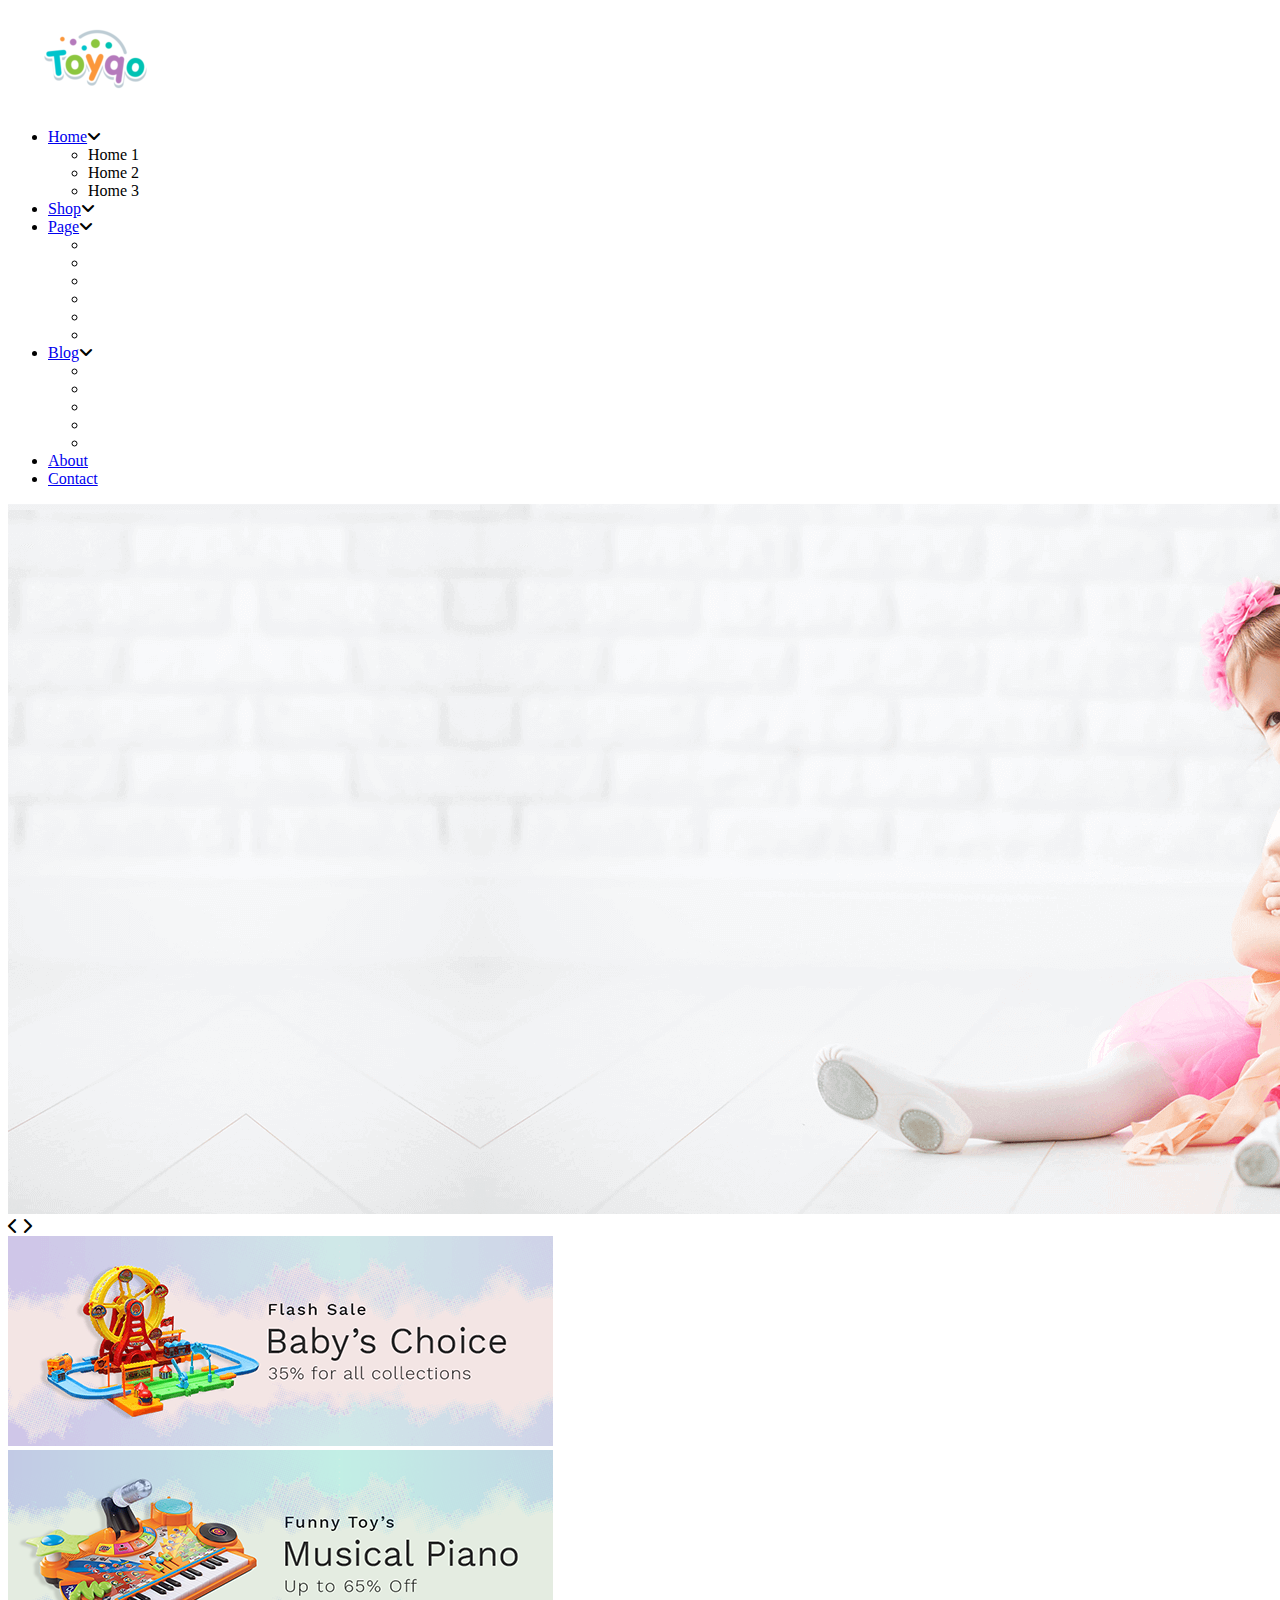
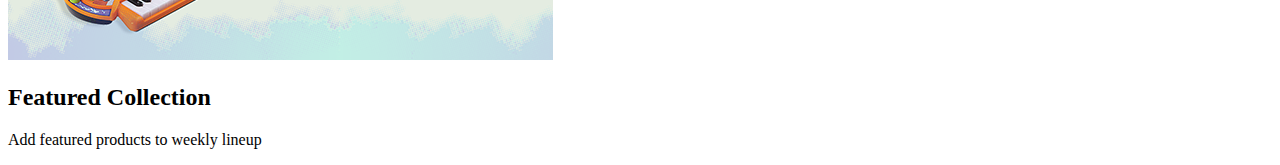
==== index.html @ ad5f55e1 "update" ====
<!DOCTYPE html>
<html lang="en">

<head>
    <meta charset="UTF-8">
    <meta http-equiv="X-UA-Compatible" content="IE=edge">
    <meta name="viewport" content="width=di, initial-scale=1.0">
    <link rel="stylesheet" href="/assets/css/reset.css">
    <link rel="stylesheet" href="/assets/css/style.css">
    <link rel="stylesheet" href="https://cdnjs.cloudflare.com/ajax/libs/font-awesome/6.1.1/css/all.min.css">

    <title>Document</title>
</head>

<body>
    <div id="header">
        <div class="header-inner">
            <div class="logo">
                <a href="index.html">
                    <img src="/img/logo.png" alt=""></a>
            </div>
            <div class="main-menu">
                <ul>
                    <li><a href="#">Home</a><i class="fa-solid fa-angle-down"></i>
                        <ul>
                            <li><a href=""></a>Home 1</li>
                            <li><a href=""></a>Home 2</li>
                            <li><a href=""></a>Home 3</li>
                        </ul>
                    </li>
                    <li><a href="#">Shop</a><i class="fa-solid fa-angle-down"></i></li>
                    <li><a href="#">Page</a><i class="fa-solid fa-angle-down"></i>
                        <ul>
                            <li><a href=""></a></li>
                            <li><a href=""></a></li>
                            <li><a href=""></a></li>
                            <li><a href=""></a></li>
                            <li><a href=""></a></li>
                            <li><a href=""></a></li>
                        </ul>
                    </li>
                    <li><a href="#">Blog</a><i class="fa-solid fa-angle-down"></i>
                        <ul>
                            <li><a href=""></a></li>
                            <li><a href=""></a></li>
                            <li><a href=""></a></li>
                            <li><a href=""></a></li>
                            <li><a href=""></a></li>
                        </ul>
                    </li>
                    <li><a href="#">About</a></li>
                    <li><a href="#">Contact</a></li>
                </ul>
            </div>
        </div>
    </div>
    <!-- End: Header -->

    <!-- Start: Slider -->
    <div id="slider">
        <div class="slide-item">
            <img src="/img/slider1-1.png" alt="">
        </div>
        <span>
            <i class="fa-solid fa-chevron-left"></i>
        </span>

        <span>
            <i class="fa-solid fa-chevron-right"></i>
        </span>

    </div>
    <!-- End: Slider -->

    <!-- Start: Banner -->
    <div class="banner">
        <a href="#">
            <img src="/img/1.png" alt="">
        </a>
    </div>

    <div class="banner">
        <a href="#">
            <img src="/img/2.png" alt="">
        </a>
    </div>
    <!-- End: Banner -->

    <!-- Section Title Start -->
    <div id="">
        <h2>Featured Collection</h2>
        <p>Add featured products to weekly lineup</p>
    </div>
</body>

</html>
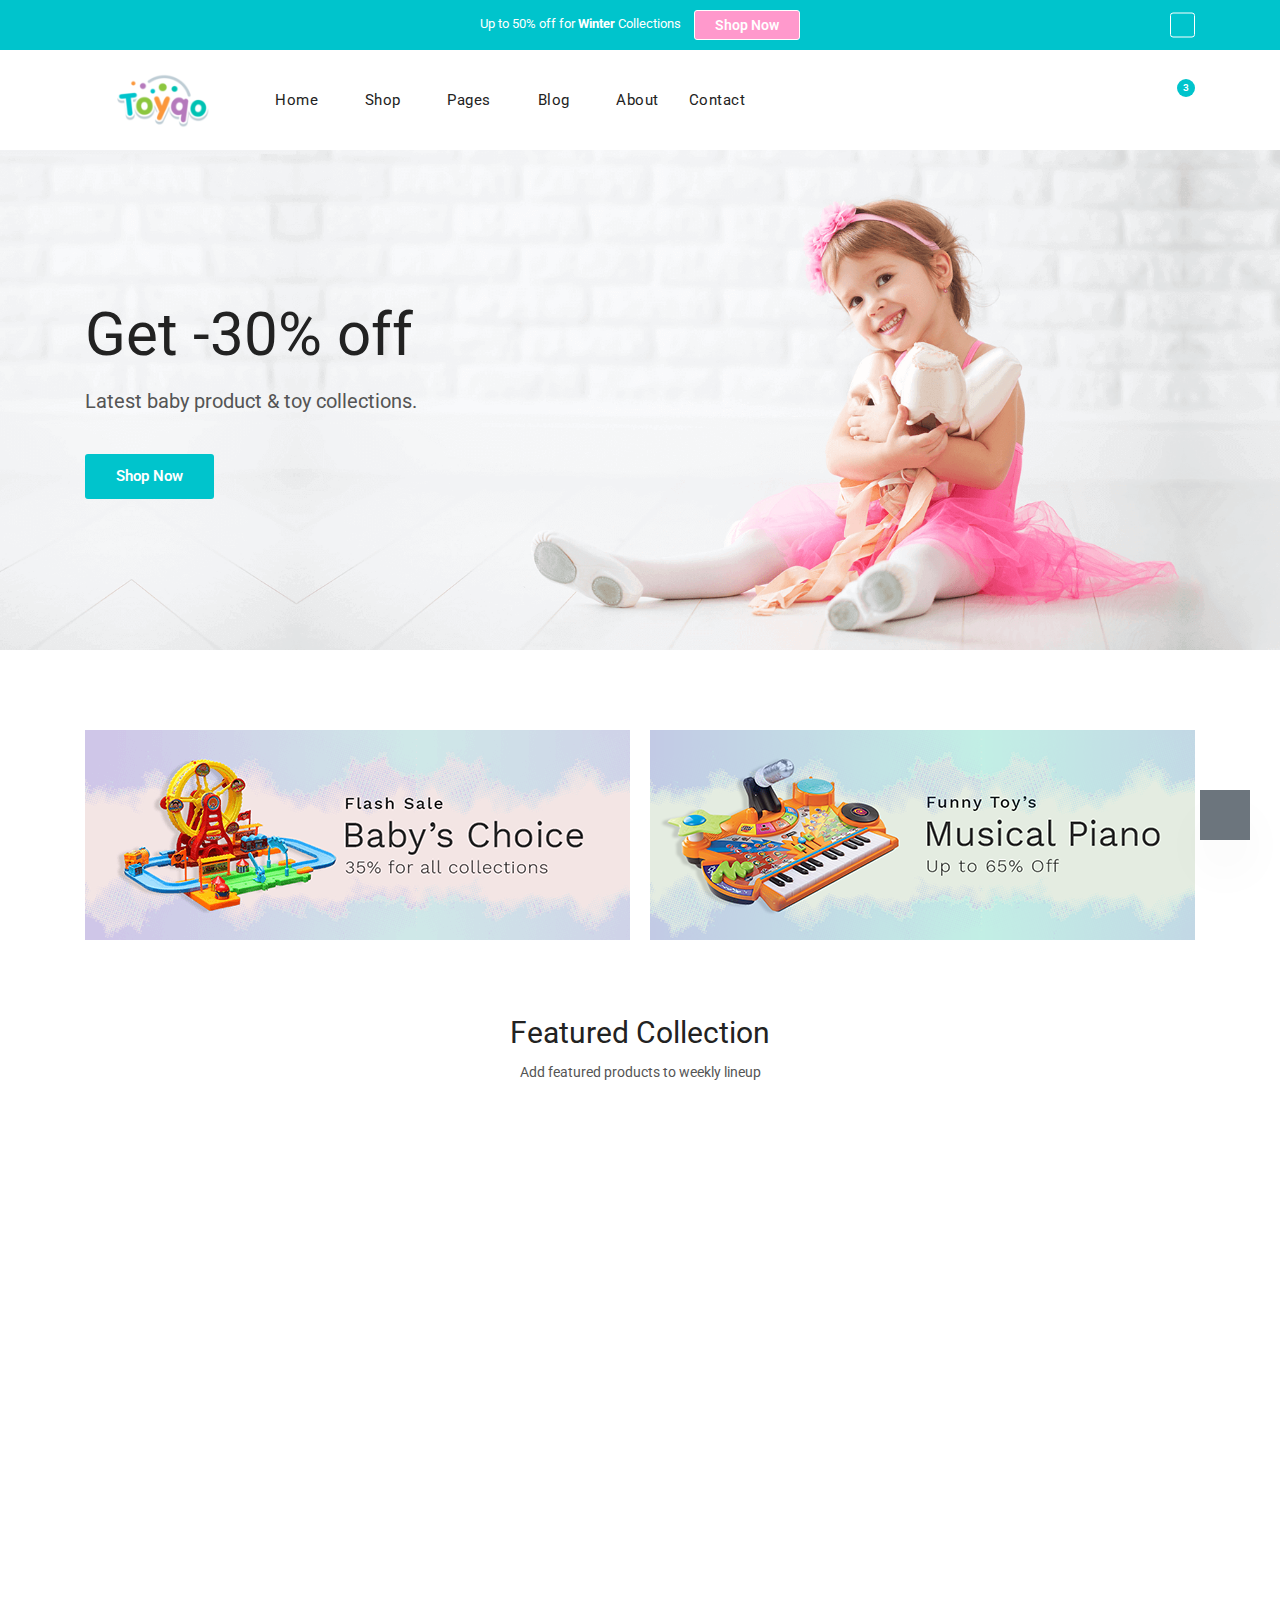
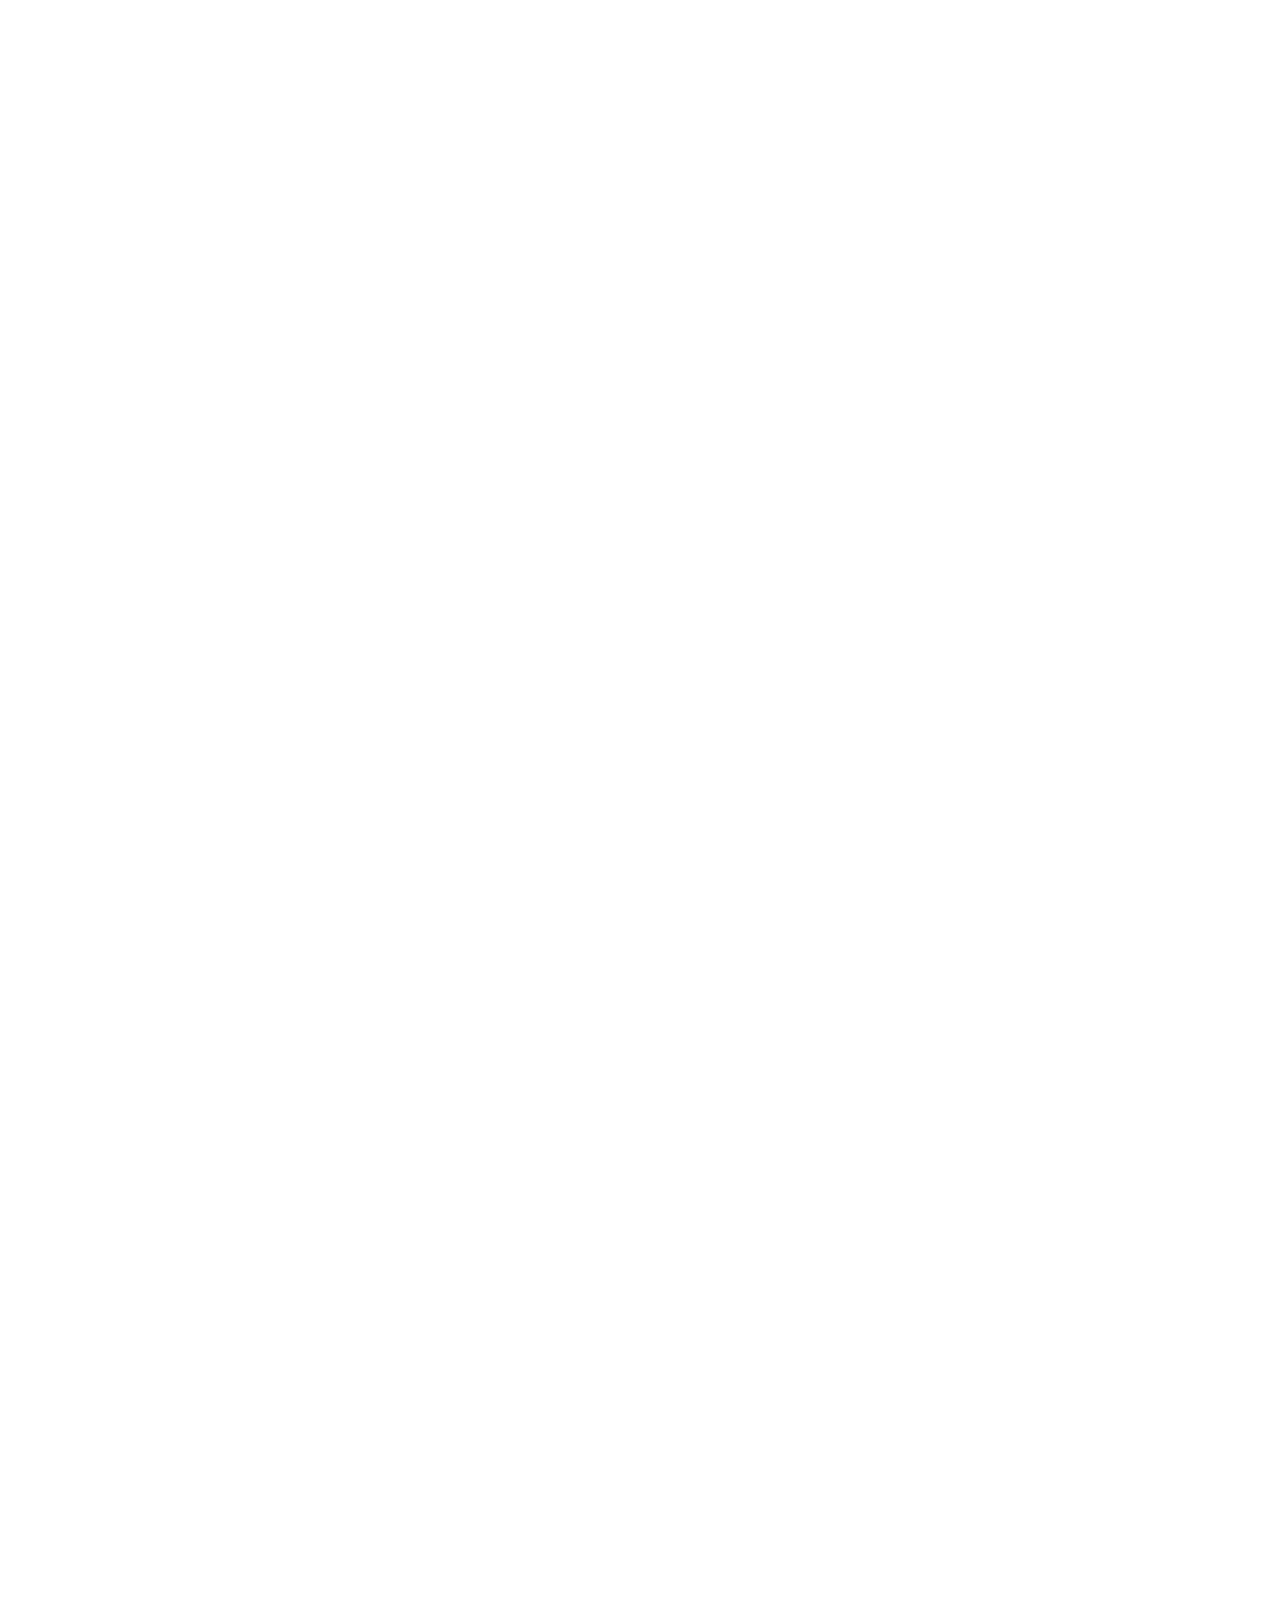
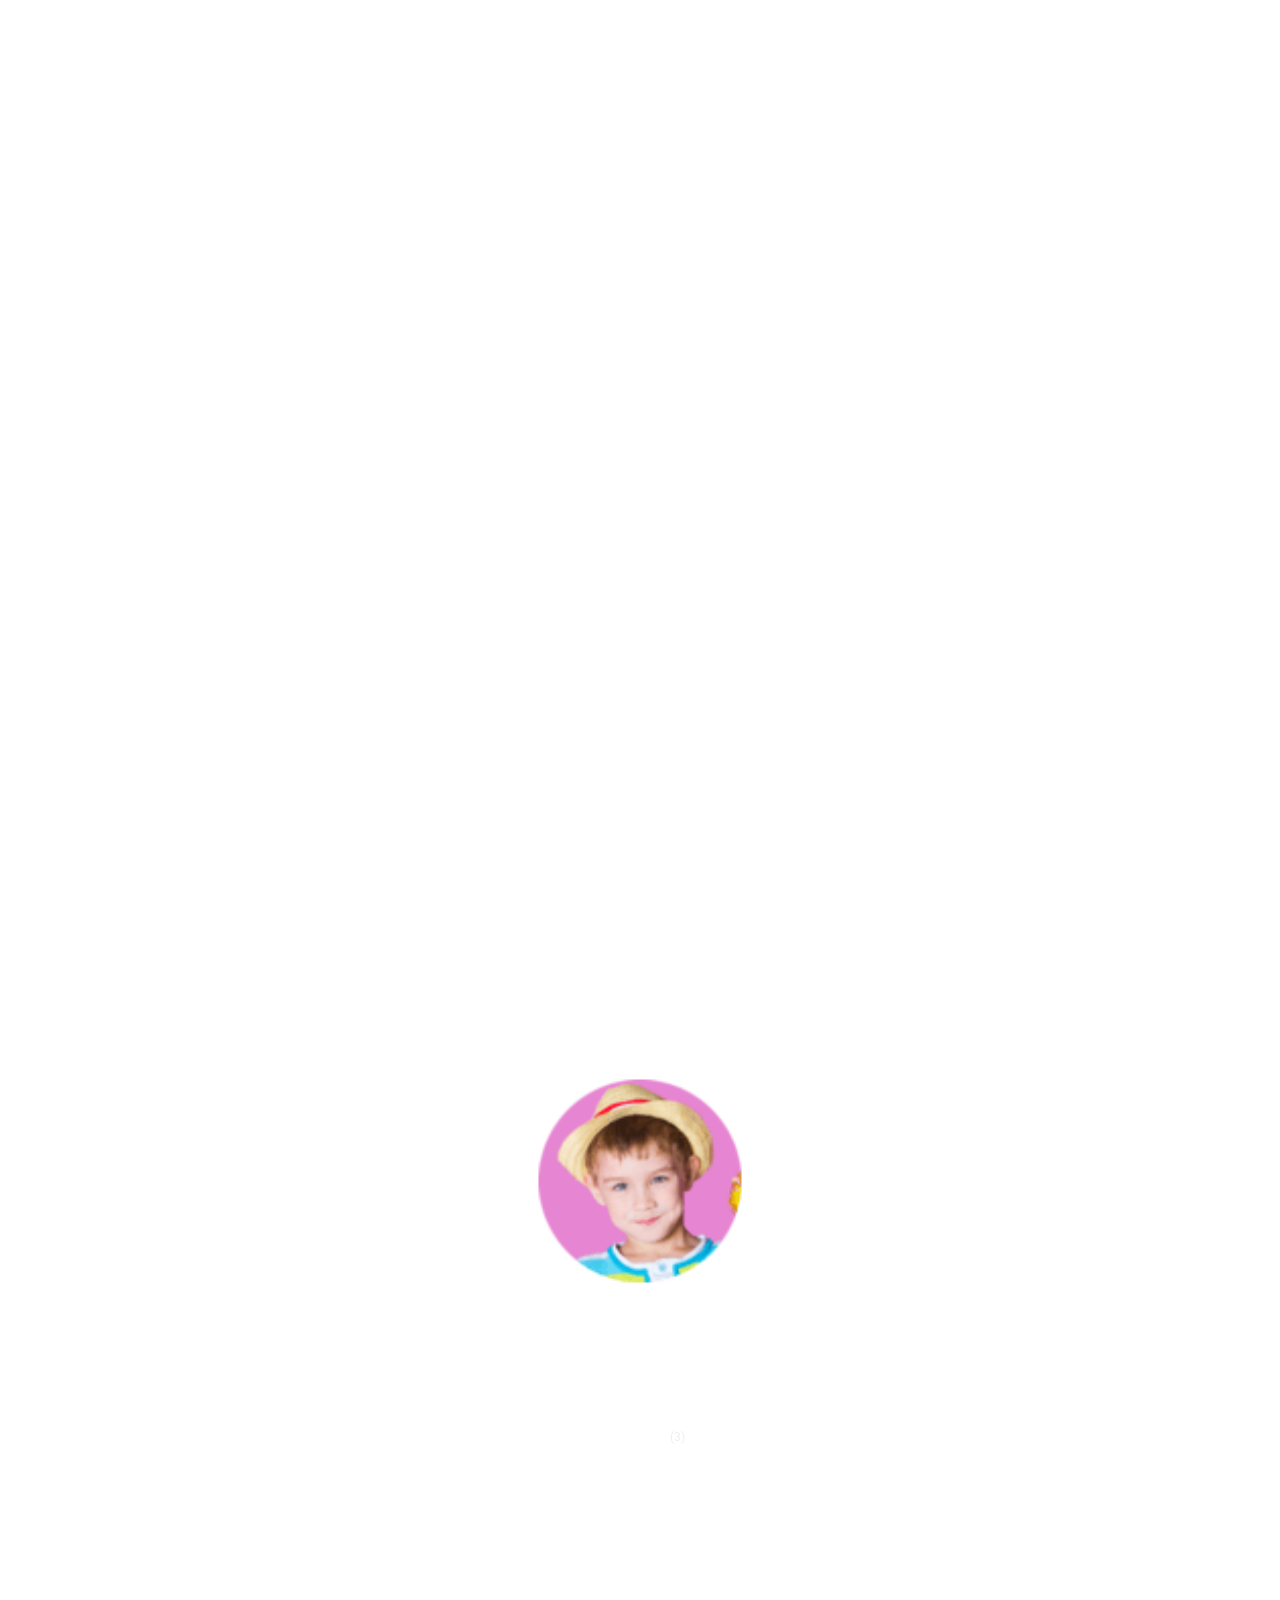
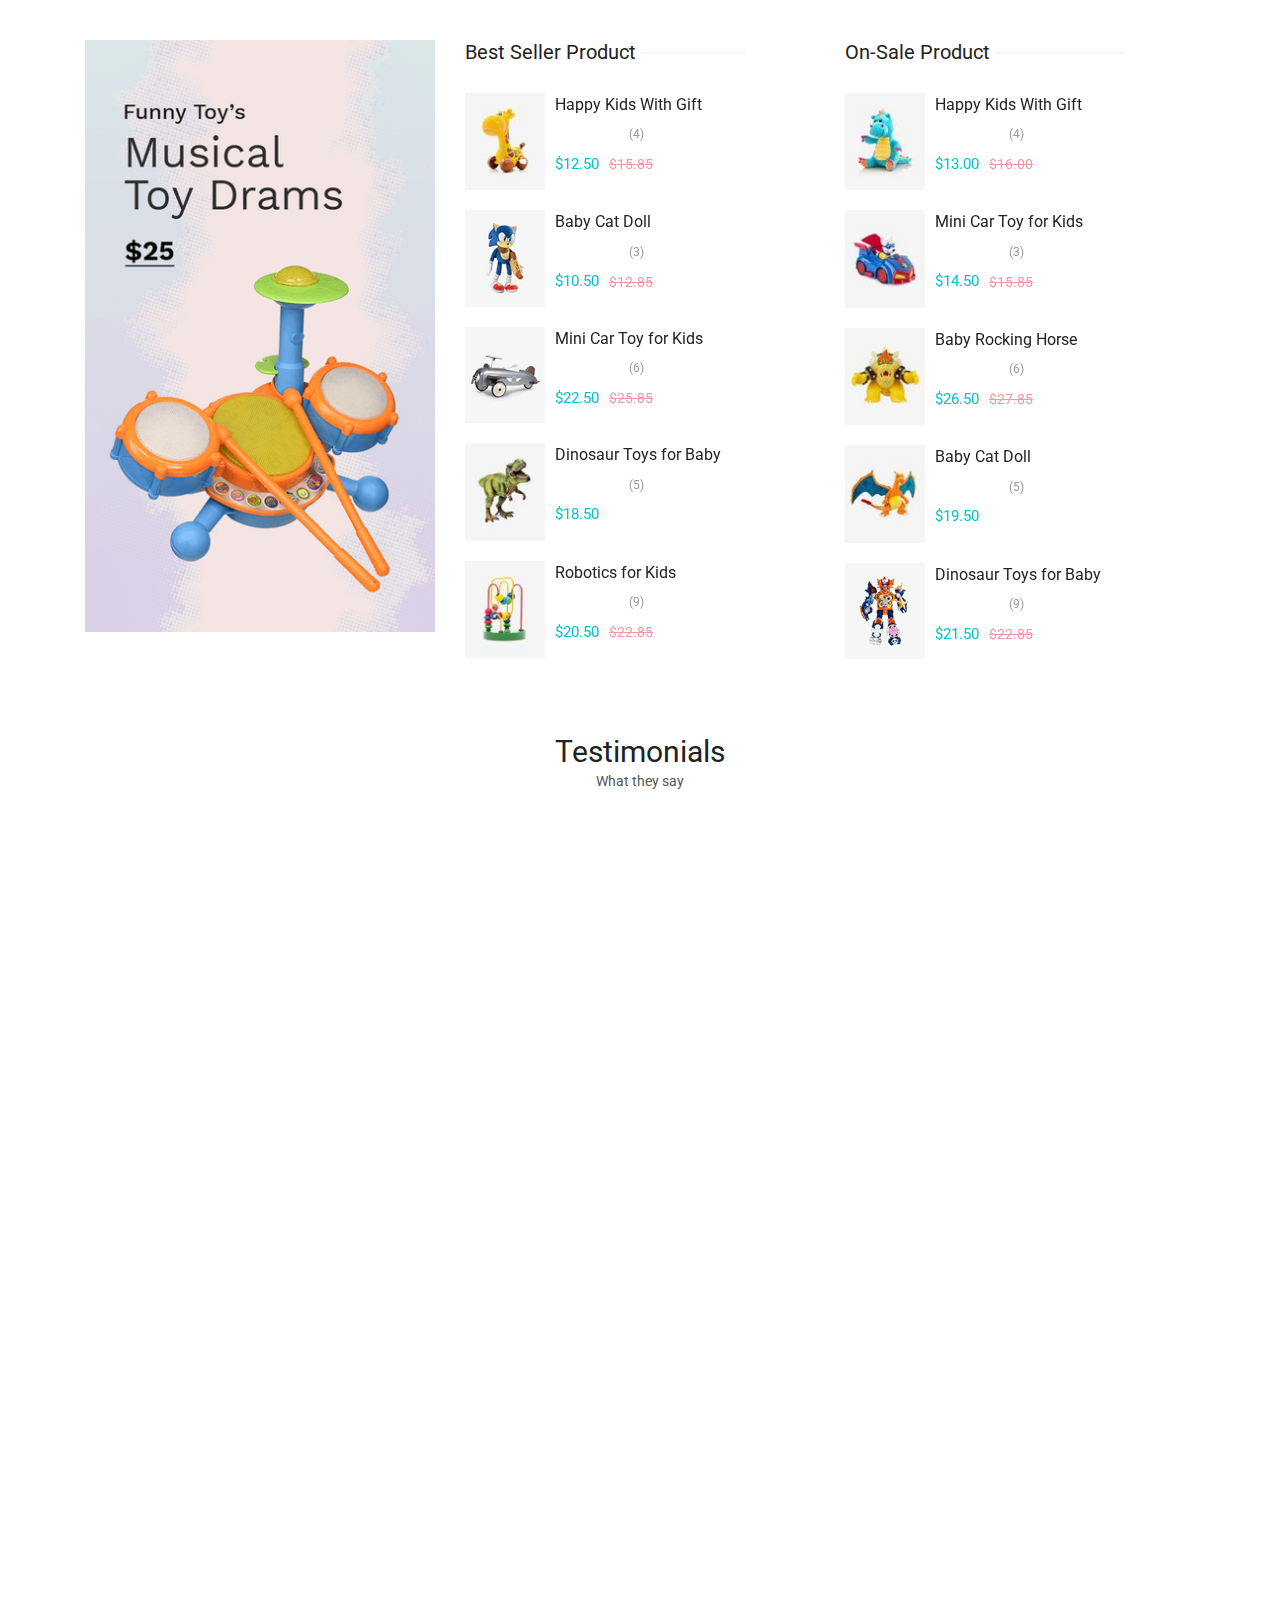
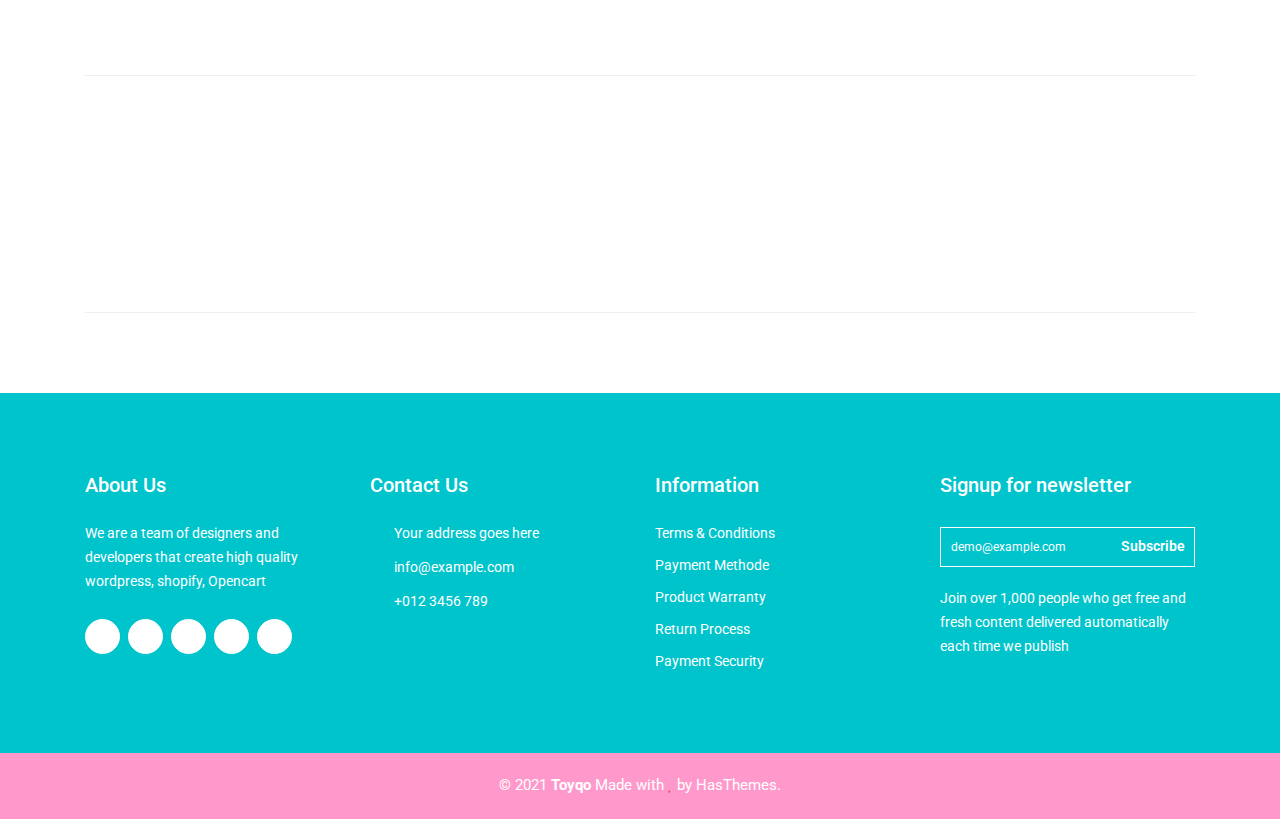
==== commit 8d2ed9ec: "SƠN làm grid-shop, contact và giao diện quản trị" ====
--- a/index.html
+++ b/index.html
@@ -2,95 +2,2160 @@
 <html lang="en">
 
 <head>
-    <meta charset="UTF-8">
-    <meta http-equiv="X-UA-Compatible" content="IE=edge">
-    <meta name="viewport" content="width=di, initial-scale=1.0">
-    <link rel="stylesheet" href="/assets/css/reset.css">
-    <link rel="stylesheet" href="/assets/css/style.css">
-    <link rel="stylesheet" href="https://cdnjs.cloudflare.com/ajax/libs/font-awesome/6.1.1/css/all.min.css">
-
-    <title>Document</title>
+    <meta charset="UTF-8" />
+    <meta name="viewport" content="width=device-width, initial-scale=1.0" />
+    <title>Toyqo - Kids Store Bootstrap 5 Template</title>
+
+    <!-- Favicons -->
+    <link rel="shortcut icon" href="assets/images/favicon.ico">
+
+    <!-- Vendor CSS (Icon Font) -->
+
+    <link rel="stylesheet" href="assets/css/vendor/fontawesome.min.css" />
+    <link rel="stylesheet" href="assets/css/vendor/pe-icon-7-stroke.min.css" />
+
+
+    <!-- Plugins CSS (All Plugins Files) -->
+
+
+    <link rel="stylesheet" href="assets/css/plugins/swiper-bundle.min.css" />
+    <link rel="stylesheet" href="assets/css/plugins/animate.min.css" />
+    <link rel="stylesheet" href="assets/css/plugins/lightgallery.min.css" />
+    <link rel="stylesheet" href="assets/css/plugins/aos.min.css" />
+    <link rel="stylesheet" href="assets/css/plugins/nice-select.min.css" />
+
+
+    <!-- Main Style CSS -->
+    <link rel="stylesheet" href="assets/css/style.css" />
+
+
+    <!-- Use the minified version files listed below for better performance and remove the files listed above -->
+
+    <!--
+<link rel="stylesheet" href="assets/css/vendor/vendor.min.css">
+<link rel="stylesheet" href="assets/css/plugins/plugins.min.css">
+<link rel="stylesheet" href="assets/css/style.min.css"> 
+-->
 </head>
 
 <body>
-    <div id="header">
-        <div class="header-inner">
-            <div class="logo">
-                <a href="index.html">
-                    <img src="/img/logo.png" alt=""></a>
+
+    <!-- Header Section Start -->
+    <div class="header section">
+
+        <!-- Header Top Start -->
+        <div class="header-top bg-primary">
+            <div class="container">
+                <div class="row align-items-center">
+
+                    <!-- Header Top Message Start -->
+                    <div class="col-12">
+                        <div class="header-top-msg-wrapper text-center">
+                            <p class="header-top-message text-center">Up to 50% off for <strong>Winter</strong> Collections <a href="shop.html" class="btn btn-hover-dark btn-secondary">Shop Now</a></p>
+                            <div class="header-top-close-btn">
+                                <button class="top-close-btn"><i class="pe-7s-close"></i></button>
+                            </div>
+                        </div>
+                    </div>
+                    <!-- Header Top Message End -->
+                </div>
             </div>
-            <div class="main-menu">
-                <ul>
-                    <li><a href="#">Home</a><i class="fa-solid fa-angle-down"></i>
-                        <ul>
-                            <li><a href=""></a>Home 1</li>
-                            <li><a href=""></a>Home 2</li>
-                            <li><a href=""></a>Home 3</li>
-                        </ul>
-                    </li>
-                    <li><a href="#">Shop</a><i class="fa-solid fa-angle-down"></i></li>
-                    <li><a href="#">Page</a><i class="fa-solid fa-angle-down"></i>
-                        <ul>
-                            <li><a href=""></a></li>
-                            <li><a href=""></a></li>
-                            <li><a href=""></a></li>
-                            <li><a href=""></a></li>
-                            <li><a href=""></a></li>
-                            <li><a href=""></a></li>
-                        </ul>
-                    </li>
-                    <li><a href="#">Blog</a><i class="fa-solid fa-angle-down"></i>
-                        <ul>
-                            <li><a href=""></a></li>
-                            <li><a href=""></a></li>
-                            <li><a href=""></a></li>
-                            <li><a href=""></a></li>
-                            <li><a href=""></a></li>
-                        </ul>
-                    </li>
-                    <li><a href="#">About</a></li>
-                    <li><a href="#">Contact</a></li>
-                </ul>
+        </div>
+        <!-- Header Top End -->
+
+        <!-- Header Bottom Start -->
+        <div class="header-bottom">
+            <div class="header-sticky">
+                <div class="container">
+                    <div class="row align-items-center position-relative">
+
+                        <!-- Header Logo Start -->
+                        <div class="col-md-6 col-lg-3 col-xl-2 col-6">
+                            <div class="header-logo">
+                                <a href="index.html"><img src="assets/images/logo/logo.png" alt="Site Logo" /></a>
+                            </div>
+                        </div>
+                        <!-- Header Logo End -->
+
+                        <!-- Header Menu Start -->
+                        <div class="col-lg-6 d-none d-lg-block">
+
+                            <div class="main-menu">
+                                <ul>
+                                    <li class="has-children">
+                                        <a href="#">Home <i class="fa fa-angle-down"></i></a>
+                                        <ul class="sub-menu">
+                                            <li><a href="index.html">Home 1</a></li>
+                                            <li><a href="index-2.html">Home 2</a></li>
+                                            <li><a href="index-3.html">Home 3</a></li>
+                                        </ul>
+                                    </li>
+                                    <li class="has-children position-static">
+                                        <a href="#">Shop <i class="fa fa-angle-down"></i></a>
+                                        <ul class="mega-menu row">
+                                            <li class="col-3">
+                                                <h4 class="mega-menu-title">Shop Layout</h4>
+                                                <ul class="mb-n2">
+                                                    <li><a href="shop.html">Shop Grid</a></li>
+                                                    <li><a href="shop-left-sidebar.html">Left Sidebar</a></li>
+                                                    <li><a href="shop-right-sidebar.html">Right Sidebar</a></li>
+                                                    <li><a href="shop-list-fullwidth.html">List Fullwidth</a></li>
+                                                    <li><a href="shop-list-left-sidebar.html">List Left Sidebar</a></li>
+                                                    <li><a href="shop-list-right-sidebar.html">List Right Sidebar</a></li>
+                                                </ul>
+                                            </li>
+                                            <li class="col-3">
+                                                <h4 class="mega-menu-title">Product Layout</h4>
+                                                <ul class="mb-n2">
+                                                    <li><a href="single-product.html">Single Product</a></li>
+                                                    <li><a href="single-product-sale.html">Single Product Sale</a></li>
+                                                    <li><a href="single-product-group.html">Single Product Group</a></li>
+                                                    <li><a href="single-product-normal.html">Single Product Normal</a></li>
+                                                    <li><a href="single-product-affiliate.html">Single Product Affiliate</a></li>
+                                                    <li><a href="single-product-slider.html">Single Product Slider</a></li>
+                                                </ul>
+                                            </li>
+                                            <li class="col-3">
+                                                <h4 class="mega-menu-title">Product Layout</h4>
+                                                <ul class="mb-n2">
+                                                    <li><a href="single-product-gallery-left.html">Gallery Left</a></li>
+                                                    <li><a href="single-product-gallery-right.html">Gallery Right</a></li>
+                                                    <li><a href="single-product-tab-style-left.html">Tab Style Left</a></li>
+                                                    <li><a href="single-product-tab-style-right.html">Tab Style Right</a></li>
+                                                    <li><a href="single-product-sticky-left.html">Sticky Left</a></li>
+                                                    <li><a href="single-product-sticky-right.html">Sticky Right</a></li>
+                                                </ul>
+                                            </li>
+                                            <li class="col-3">
+                                                <h4 class="mega-menu-title">Other Pages</h4>
+                                                <ul class="mb-n2">
+                                                    <li><a href="my-account.html">My Account</a></li>
+                                                    <li><a href="login.html">Loging | Register</a></li>
+                                                    <li><a href="wishlist.html">Wishlist</a></li>
+                                                    <li><a href="cart.html">Cart</a></li>
+                                                    <li><a href="checkout.html">Checkout</a></li>
+                                                    <li><a href="compare.html">Compare</a></li>
+                                                </ul>
+                                            </li>
+                                        </ul>
+                                    </li>
+                                    <li class="has-children">
+                                        <a href="#">Pages <i class="fa fa-angle-down"></i></a>
+                                        <ul class="sub-menu">
+                                            <li><a href="about.html">About Us</a></li>
+                                            <li><a href="contact.html">Contact Us</a></li>
+                                            <li><a href="error-404.html">Error 404</a></li>
+                                            <li><a href="faq.html">FAQ</a></li>
+                                            <li><a href="login.html">Login</a></li>
+                                            <li><a href="register.html">Register</a></li>
+                                        </ul>
+                                    </li>
+                                    <li class="has-children">
+                                        <a href="#">Blog <i class="fa fa-angle-down"></i></a>
+                                        <ul class="sub-menu">
+                                            <li><a href="blog.html">Blog</a></li>
+                                            <li><a href="blog-left-sidebar.html">Blog Left Sidebar</a></li>
+                                            <li><a href="blog-right-sidebar.html">Blog Right Sidebar</a></li>
+                                            <li><a href="blog-details.html">Blog Details</a></li>
+                                            <li><a href="blog-details-sidebar.html">Blog Details Sidebar</a></li>
+                                        </ul>
+                                    </li>
+                                    <li><a href="about.html">About</a></li>
+                                    <li><a href="contact.html">Contact</a></li>
+                                </ul>
+                            </div>
+
+                        </div>
+                        <!-- Header Menu End -->
+
+                        <!-- Header Action Start -->
+                        <div class="col-md-6 col-lg-3 col-xl-4 col-6 justify-content-end">
+                            <div class="header-actions">
+                                <a href="javascript:void(0)" class="header-action-btn header-action-btn-search d-none d-lg-block"><i class="pe-7s-search"></i></a>
+                                <div class="dropdown-user d-none d-lg-block">
+                                    <a href="javascript:void(0)" class="header-action-btn"><i class="pe-7s-user"></i></a>
+                                    <ul class="dropdown-menu-user">
+                                        <li><a class="dropdown-item" href="#">Usd</a></li>
+                                        <li><a class="dropdown-item" href="#">Pound</a></li>
+                                        <li><a class="dropdown-item" href="#">Taka</a></li>
+                                    </ul>
+                                </div>
+                                <a href="wishlist.html" class="header-action-btn header-action-btn-wishlist">
+                                    <i class="pe-7s-like"></i>
+                                </a>
+                                <a href="javascript:void(0)" class="header-action-btn header-action-btn-cart">
+                                    <i class="pe-7s-cart"></i>
+                                    <span class="header-action-num">3</span>
+                                </a>
+                                <!-- Mobile Menu Hambarger Action Button Start -->
+                                <a href="javascript:void(0)" class="header-action-btn header-action-btn-menu d-lg-none d-md-block">
+                                    <i class="fa fa-bars"></i>
+                                </a>
+                                <!-- Mobile Menu Hambarger Action Button End -->
+
+                            </div>
+                        </div>
+                        <!-- Header Action End -->
+
+                    </div>
+                </div>
+            </div>
+        </div>
+        <!-- Header Bottom End -->
+
+        <!-- Offcanvas Search Start -->
+        <div class="offcanvas-search">
+            <div class="offcanvas-search-inner">
+
+                <!-- Button Close Start -->
+                <div class="offcanvas-btn-close">
+                    <i class="pe-7s-close"></i>
+                </div>
+                <!-- Button Close End -->
+
+                <!-- Offcanvas Search Form Start -->
+                <form class="offcanvas-search-form" action="#">
+                    <input type="text" placeholder="Search Product..." class="offcanvas-search-input">
+                </form>
+                <!-- Offcanvas Search Form End -->
+
+            </div>
+        </div>
+        <!-- Offcanvas Search End -->
+
+        <!-- Cart Offcanvas Start -->
+        <div class="cart-offcanvas-wrapper">
+            <div class="offcanvas-overlay"></div>
+
+            <!-- Cart Offcanvas Inner Start -->
+            <div class="cart-offcanvas-inner">
+
+                <!-- Button Close Start -->
+                <div class="offcanvas-btn-close">
+                    <i class="pe-7s-close"></i>
+                </div>
+                <!-- Button Close End -->
+
+                <!-- Offcanvas Cart Content Start -->
+                <div class="offcanvas-cart-content">
+
+                    <!-- Cart Product/Price Start -->
+                    <div class="cart-product-wrapper mb-4 pb-4 border-bottom">
+
+                        <!-- Single Cart Product Start -->
+                        <div class="single-cart-product">
+                            <div class="cart-product-thumb">
+                                <a href="single-product.html"><img src="assets/images/products/small-product/1.jpg" alt="Cart Product"></a>
+                            </div>
+                            <div class="cart-product-content">
+                                <h3 class="title"><a href="single-product.html">New badge product</a></h3>
+                                <div class="product-quty-price">
+                                    <span class="cart-quantity">3 <strong> × </strong></span>
+                                    <span class="price">
+											<span class="new">$70.00</span>
+                                    </span>
+                                </div>
+                            </div>
+                        </div>
+                        <!-- Single Cart Product End -->
+
+                        <!-- Product Remove Start -->
+                        <div class="cart-product-remove">
+                            <a href="#"><i class="pe-7s-close"></i></a>
+                        </div>
+                        <!-- Product Remove End -->
+
+                    </div>
+                    <!-- Cart Product/Price End -->
+
+                    <!-- Cart Product/Price Start -->
+                    <div class="cart-product-wrapper mb-4 pb-4 border-bottom">
+
+                        <!-- Single Cart Product Start -->
+                        <div class="single-cart-product">
+                            <div class="cart-product-thumb">
+                                <a href="single-product.html"><img src="assets/images/products/small-product/2.jpg" alt="Cart Product"></a>
+                            </div>
+                            <div class="cart-product-content">
+                                <h3 class="title"><a href="single-product.html">Soldout new product</a></h3>
+                                <div class="product-quty-price">
+                                    <span class="cart-quantity">4 <strong> × </strong></span>
+                                    <span class="price">
+											<span class="new">$80.00</span>
+                                    </span>
+                                </div>
+                            </div>
+                        </div>
+                        <!-- Single Cart Product End -->
+
+                        <!-- Product Remove Start -->
+                        <div class="cart-product-remove">
+                            <a href="#"><i class="pe-7s-close"></i></a>
+                        </div>
+                        <!-- Product Remove End -->
+
+                    </div>
+                    <!-- Cart Product/Price End -->
+
+                    <!-- Cart Product/Price Start -->
+                    <div class="cart-product-wrapper mb-4 pb-4 border-bottom">
+
+                        <!-- Single Cart Product Start -->
+                        <div class="single-cart-product">
+                            <div class="cart-product-thumb">
+                                <a href="single-product.html"><img src="assets/images/products/small-product/1.jpg" alt="Cart Product"></a>
+                            </div>
+                            <div class="cart-product-content">
+                                <h3 class="title"><a href="single-product.html">New badge product</a></h3>
+                                <div class="product-quty-price">
+                                    <span class="cart-quantity">2 <strong> × </strong></span>
+                                    <span class="price">
+											<span class="new">$50.00</span>
+                                    </span>
+                                </div>
+                            </div>
+                        </div>
+                        <!-- Single Cart Product End -->
+
+                        <!-- Product Remove Start -->
+                        <div class="cart-product-remove">
+                            <a href="#"><i class="pe-7s-close"></i></a>
+                        </div>
+                        <!-- Product Remove End -->
+
+                    </div>
+                    <!-- Cart Product/Price End -->
+
+                    <!-- Cart Product Total Start -->
+                    <div class="cart-product-total mb-4 pb-4 border-bottom">
+                        <span class="value">Total</span>
+                        <span class="price">220$</span>
+                    </div>
+                    <!-- Cart Product Total End -->
+
+                    <!-- Cart Product Button Start -->
+                    <div class="cart-product-btn mt-4">
+                        <a href="cart.html" class="btn btn-light btn-hover-primary w-100"><i class="fa fa-shopping-cart"></i> View cart</a>
+                        <a href="checkout.html" class="btn btn-light btn-hover-primary w-100 mt-4"><i class="fa fa-share"></i> Checkout</a>
+                    </div>
+                    <!-- Cart Product Button End -->
+
+                </div>
+                <!-- Offcanvas Cart Content End -->
+
+            </div>
+            <!-- Cart Offcanvas Inner End -->
+        </div>
+        <!-- Cart Offcanvas End -->
+
+    </div>
+    <!-- Header Section End -->
+
+    <!-- Hero/Intro Slider Start -->
+    <div class="section">
+        <div class="hero-slider swiper-container">
+            <div class="swiper-wrapper">
+
+                <div class="hero-slide-item swiper-slide">
+                    <div class="hero-slide-bg">
+                        <img src="assets/images/slider/slider1-1.png" alt="Slider Image" />
+                    </div>
+                    <div class="container">
+                        <div class="hero-slide-content">
+                            <h2 class="title m-0">Get -30% off</h2>
+                            <p>Latest baby product & toy collections.</p>
+                            <a href="shop.html" class="btn btn-primary btn-hover-light">Shop Now</a>
+                        </div>
+                    </div>
+                </div>
+
+                <div class="hero-slide-item swiper-slide">
+                    <div class="hero-slide-bg">
+                        <img src="assets/images/slider/slider1-2.png" alt="Slider Image" />
+                    </div>
+                    <div class="container">
+                        <div class="hero-slide-content">
+                            <h2 class="title m-0"> New Arrivals <br />Get flat 50% off </h2>
+                            <a href="shop.html" class="btn btn-primary btn-hover-light">Shop Now</a>
+                        </div>
+                    </div>
+                </div>
+            </div>
+
+            <!-- Swiper Pagination Start -->
+            <div class="swiper-pagination d-lg-none"></div>
+            <!-- Swiper Pagination End -->
+
+            <!-- Swiper Navigation Start -->
+            <div class="home-slider-prev swiper-button-prev main-slider-nav d-lg-flex d-none"><i class="pe-7s-angle-left"></i></div>
+            <div class="home-slider-next swiper-button-next main-slider-nav d-lg-flex d-none"><i class="pe-7s-angle-right"></i></div>
+            <!-- Swiper Navigation End -->
+        </div>
+    </div>
+    <!-- Hero/Intro Slider End -->
+
+    <!-- Banner Section Start -->
+    <div class="section section-margin">
+        <div class="container">
+            <!-- Banners Start -->
+            <div class="row mb-n6">
+
+                <!-- Banner Start -->
+                <div class="col-md-6 col-12 mb-6 pe-lg-2 pe-md-3">
+                    <a href="shop.html" class="banner" data-aos="fade-up" data-aos-delay="200">
+                        <img src="assets/images/banner/1.png" alt="Banner Image" />
+                    </a>
+                </div>
+                <!-- Banner End -->
+
+                <!-- Banner Start -->
+                <div class="col-md-6 col-12 mb-6 ps-lg-2 ps-md-3">
+                    <a href="shop.html" class="banner" data-aos="fade-up" data-aos-delay="400">
+                        <img src="assets/images/banner/2.png" alt="Banner Image" />
+                    </a>
+                </div>
+                <!-- Banner End -->
+
+            </div>
+            <!-- Banners End -->
+        </div>
+    </div>
+    <!-- Banner Section End -->
+
+    <!-- Product Section Start -->
+    <div class="section section-margin mt-0 position-relative">
+        <div class="container">
+            <!-- Section Title & Tab Start -->
+            <div class="row mb-lg-8 mb-6">
+                <!-- Section Title Start -->
+                <div class="col-lg col-12">
+                    <div class="section-title mb-0 text-center" data-aos="fade-up" data-aos-delay="200">
+                        <h2 class="title mb-2">Featured Collection</h2>
+                        <p>Add featured products to weekly lineup</p>
+                    </div>
+                </div>
+                <!-- Section Title End -->
+
+            </div>
+            <!-- Section Title & Tab End -->
+
+            <!-- Products Tab Start -->
+            <div class="row">
+                <div class="col" data-aos="fade-up" data-aos-delay="600">
+                    <div class="product-carousel arrow-outside-container">
+                        <div class="swiper-container">
+                            <div class="swiper-wrapper">
+                                <!-- Product Start -->
+                                <div class="swiper-slide">
+                                    <div class="product-wrapper">
+                                        <div class="product mb-6">
+                                            <div class="thumb">
+                                                <a href="single-product.html" class="image">
+                                                    <img class="fit-image" src="assets/images/products/medium-product/1.jpg" alt="Product" />
+                                                    <img class="second-image fit-image" src="assets/images/products/medium-product/3.jpg" alt="Product" />
+                                                </a>
+                                                <span class="badges">
+														<span class="sale">-18%</span>
+                                                </span>
+                                                <div class="actions">
+                                                    <a href="wishlist.html" class="action wishlist"><i class="pe-7s-like"></i></a>
+                                                    <a href="compare.html" class="action compare"><i class="pe-7s-refresh-2"></i></a>
+                                                    <a href="#" class="action quickview" data-bs-toggle="modal" data-bs-target="#quick-view"><i class="pe-7s-search"></i></a>
+                                                </div>
+                                                <div class="add-cart-btn">
+                                                    <button class="btn btn-whited btn-hover-primary text-capitalize add-to-cart">Add To Cart</button>
+                                                </div>
+                                            </div>
+                                            <div class="content">
+                                                <h5 class="title"><a href="single-product.html">Dinosaur Toys for Baby</a></h5>
+                                                <span class="price">
+														<span class="new">
+															$12.50
+														</span>
+                                                </span>
+                                            </div>
+                                        </div>
+                                        <div class="product">
+                                            <div class="thumb">
+                                                <a href="single-product.html" class="image">
+                                                    <img class="fit-image" src="assets/images/products/medium-product/2.jpg" alt="Product" />
+                                                    <img class="second-image fit-image" src="assets/images/products/medium-product/4.jpg" alt="Product" />
+                                                </a>
+                                                <span class="badges">
+														<span class="new">New</span>
+                                                </span>
+                                                <div class="actions">
+                                                    <a href="wishlist.html" class="action wishlist"><i class="pe-7s-like"></i></a>
+                                                    <a href="compare.html" class="action compare"><i class="pe-7s-refresh-2"></i></a>
+                                                    <a href="#" class="action quickview" data-bs-toggle="modal" data-bs-target="#quick-view"><i class="pe-7s-search"></i></a>
+                                                </div>
+                                                <div class="add-cart-btn">
+                                                    <button class="btn btn-sm btn-whited btn-hover-primary text-capitalize add-to-cart">Add To Cart</button>
+                                                </div>
+                                            </div>
+                                            <div class="content">
+                                                <h5 class="title"><a href="single-product.html">Mini Car Toy for Kids</a></h5>
+                                                <span class="price">
+														<span class="new">
+															$28.50
+														</span>
+                                                </span>
+                                            </div>
+                                        </div>
+                                    </div>
+                                </div>
+                                <!-- Product End -->
+
+                                <!-- Product Start -->
+                                <div class="swiper-slide">
+                                    <div class="product-wrapper">
+                                        <div class="product mb-6">
+                                            <div class="thumb">
+                                                <a href="single-product.html" class="image">
+                                                    <img class="fit-image" src="assets/images/products/medium-product/5.jpg" alt="Product" />
+                                                    <img class="second-image fit-image" src="assets/images/products/medium-product/7.jpg" alt="Product" />
+                                                </a>
+                                                <span class="badges">
+														<span class="sale">-20%</span>
+                                                </span>
+                                                <div class="actions">
+                                                    <a href="wishlist.html" class="action wishlist"><i class="pe-7s-like"></i></a>
+                                                    <a href="compare.html" class="action compare"><i class="pe-7s-refresh-2"></i></a>
+                                                    <a href="#" class="action quickview" data-bs-toggle="modal" data-bs-target="#quick-view"><i class="pe-7s-search"></i></a>
+                                                </div>
+                                                <div class="add-cart-btn">
+                                                    <button class="btn btn-sm btn-whited btn-hover-primary text-capitalize add-to-cart">Add To Cart</button>
+                                                </div>
+                                            </div>
+                                            <div class="content">
+                                                <h5 class="title"><a href="single-product.html">Happy Kids With Gift</a></h5>
+                                                <span class="price">
+														<span class="new">$38.50</span>
+                                                <span class="old">$42.85</span>
+                                                </span>
+                                            </div>
+                                        </div>
+                                        <div class="product">
+                                            <div class="thumb">
+                                                <a href="single-product.html" class="image">
+                                                    <img class="fit-image" src="assets/images/products/medium-product/4.jpg" alt="Product" />
+                                                    <img class="second-image fit-image" src="assets/images/products/medium-product/6.jpg" alt="Product" />
+                                                </a>
+                                                <span class="badges">
+														<span class="sale">-20%</span>
+                                                </span>
+                                                <div class="actions">
+                                                    <a href="wishlist.html" class="action wishlist"><i class="pe-7s-like"></i></a>
+                                                    <a href="compare.html" class="action compare"><i class="pe-7s-refresh-2"></i></a>
+                                                    <a href="#" class="action quickview" data-bs-toggle="modal" data-bs-target="#quick-view"><i class="pe-7s-search"></i></a>
+                                                </div>
+                                                <div class="add-cart-btn">
+                                                    <button class="btn btn-sm btn-whited btn-hover-primary text-capitalize add-to-cart">Add To Cart</button>
+                                                </div>
+                                            </div>
+                                            <div class="content">
+                                                <h5 class="title"><a href="single-product.html">Baby Cat Doll</a></h5>
+                                                <span class="price">
+														<span class="new">$38.50</span>
+                                                <span class="old">$42.85</span>
+                                                </span>
+                                            </div>
+                                        </div>
+                                    </div>
+                                </div>
+                                <!-- Product End -->
+
+                                <!-- Product Start -->
+                                <div class="swiper-slide">
+                                    <div class="product-wrapper">
+                                        <div class="product mb-6">
+                                            <div class="thumb">
+                                                <a href="single-product.html" class="image">
+                                                    <img class="fit-image" src="assets/images/products/medium-product/8.jpg" alt="Product" />
+                                                    <img class="second-image fit-image" src="assets/images/products/medium-product/10.jpg" alt="Product" />
+                                                </a>
+                                                <span class="badges">
+														<span class="new">New</span>
+                                                </span>
+                                                <div class="actions">
+                                                    <a href="wishlist.html" class="action wishlist"><i class="pe-7s-like"></i></a>
+                                                    <a href="compare.html" class="action compare"><i class="pe-7s-refresh-2"></i></a>
+                                                    <a href="#" class="action quickview" data-bs-toggle="modal" data-bs-target="#quick-view"><i class="pe-7s-search"></i></a>
+                                                </div>
+                                                <div class="add-cart-btn">
+                                                    <button class="btn btn-sm btn-whited btn-hover-primary text-capitalize add-to-cart">Add To Cart</button>
+                                                </div>
+                                            </div>
+                                            <div class="content">
+                                                <h5 class="title"><a href="single-product.html">Happy Kids With Gift</a></h5>
+                                                <span class="price">
+														<span class="new">
+															$28.50
+														</span>
+                                                </span>
+                                            </div>
+                                        </div>
+                                        <div class="product">
+                                            <div class="thumb">
+                                                <a href="single-product.html" class="image">
+                                                    <img class="fit-image" src="assets/images/products/medium-product/9.jpg" alt="Product" />
+                                                    <img class="second-image fit-image" src="assets/images/products/medium-product/11.jpg" alt="Product" />
+                                                </a>
+                                                <div class="actions">
+                                                    <a href="wishlist.html" class="action wishlist"><i class="pe-7s-like"></i></a>
+                                                    <a href="compare.html" class="action compare"><i class="pe-7s-refresh-2"></i></a>
+                                                    <a href="#" class="action quickview" data-bs-toggle="modal" data-bs-target="#quick-view"><i class="pe-7s-search"></i></a>
+                                                </div>
+                                                <div class="add-cart-btn">
+                                                    <button class="btn btn-sm btn-whited btn-hover-primary text-capitalize add-to-cart">Add To Cart</button>
+                                                </div>
+                                            </div>
+                                            <div class="content">
+                                                <h5 class="title"><a href="single-product.html">Dinosaur Toys for Baby</a></h5>
+                                                <span class="price">
+														<span class="new">
+															$25.50
+														</span>
+                                                </span>
+                                            </div>
+                                        </div>
+                                    </div>
+                                </div>
+                                <!-- Product End -->
+
+                                <!-- Product Start -->
+                                <div class="swiper-slide">
+                                    <div class="product-wrapper">
+                                        <div class="product mb-6">
+                                            <div class="thumb">
+                                                <a href="single-product.html" class="image">
+                                                    <img class="fit-image" src="assets/images/products/medium-product/12.jpg" alt="Product" />
+                                                    <img class="second-image fit-image" src="assets/images/products/medium-product/1.jpg" alt="Product" />
+                                                </a>
+                                                <div class="actions">
+                                                    <a href="wishlist.html" class="action wishlist"><i class="pe-7s-like"></i></a>
+                                                    <a href="compare.html" class="action compare"><i class="pe-7s-refresh-2"></i></a>
+                                                    <a href="#" class="action quickview" data-bs-toggle="modal" data-bs-target="#quick-view"><i class="pe-7s-search"></i></a>
+                                                </div>
+                                                <div class="add-cart-btn">
+                                                    <button class="btn btn-sm btn-whited btn-hover-primary text-capitalize add-to-cart">Add To Cart</button>
+                                                </div>
+                                            </div>
+                                            <div class="content">
+                                                <h5 class="title"><a href="single-product.html">Baby Rocking Horse</a></h5>
+                                                <span class="price">
+														<span class="new">
+															$25.50
+														</span>
+                                                </span>
+                                            </div>
+                                        </div>
+                                        <div class="product">
+                                            <div class="thumb">
+                                                <a href="single-product.html" class="image">
+                                                    <img class="fit-image" src="assets/images/products/medium-product/7.jpg" alt="Product" />
+                                                    <img class="second-image fit-image" src="assets/images/products/medium-product/5.jpg" alt="Product" />
+                                                </a>
+                                                <span class="badges">
+														<span class="sale">-18%</span>
+                                                </span>
+                                                <div class="actions">
+                                                    <a href="wishlist.html" class="action wishlist"><i class="pe-7s-like"></i></a>
+                                                    <a href="compare.html" class="action compare"><i class="pe-7s-refresh-2"></i></a>
+                                                    <a href="#" class="action quickview" data-bs-toggle="modal" data-bs-target="#quick-view"><i class="pe-7s-search"></i></a>
+                                                </div>
+                                                <div class="add-cart-btn">
+                                                    <button class="btn btn-whited btn-hover-primary text-capitalize add-to-cart">Add To Cart</button>
+                                                </div>
+                                            </div>
+                                            <div class="content">
+                                                <h5 class="title"><a href="single-product.html">Baby Cat Doll</a></h5>
+                                                <span class="price">
+														<span class="new">
+															$12.50
+														</span>
+                                                </span>
+                                            </div>
+                                        </div>
+                                    </div>
+                                </div>
+                                <!-- Product End -->
+                            </div>
+
+                            <div class="swiper-pagination d-block d-md-none"></div>
+                            <div class="swiper-button-prev swiper-nav-button d-none d-md-flex"><i class="pe-7s-angle-left"></i></div>
+                            <div class="swiper-button-next swiper-nav-button d-none d-md-flex"><i class="pe-7s-angle-right"></i></div>
+                        </div>
+                    </div>
+                </div>
+            </div>
+            <!-- Products Tab End -->
+        </div>
+    </div>
+    <!-- Product Section End -->
+
+    <!-- Testimonial Section Start -->
+    <div class="section testimonial-bg">
+        <div class="container">
+            <div class="row">
+                <div class="col-12">
+                    <!-- Section Title Start -->
+                    <div class="section-title text-center" data-aos="fade-up" data-aos-delay="200">
+                        <h2 class="title text-white">Testimonials</h2>
+                        <p class="sub-title text-white">What they say</p>
+                    </div>
+                    <!-- Section Title End -->
+
+                    <!-- Testimonial Carousel Start -->
+                    <div class="testimonial-carousel" data-aos="fade-up" data-aos-delay="400">
+                        <div class="swiper-container testimonial-gallery-thumbs">
+                            <div class="swiper-wrapper">
+                                <div class="swiper-slide">
+                                    <img src="assets/images/testimonial/thumb-1.png" alt="Product Image">
+                                </div>
+                                <div class="swiper-slide">
+                                    <img src="assets/images/testimonial/thumb-2.png" alt="Product Image">
+                                </div>
+                                <div class="swiper-slide">
+                                    <img src="assets/images/testimonial/thumb-3.png" alt="Product Image">
+                                </div>
+                                <div class="swiper-slide">
+                                    <img src="assets/images/testimonial/thumb-4.png" alt="Product Image">
+                                </div>
+                            </div>
+                        </div>
+                        <div class="swiper-container testimonial-gallery-top">
+                            <div class="swiper-wrapper">
+                                <div class="swiper-slide">
+                                    <!-- Testimonial Content Start -->
+                                    <div class="testimonial-content text-center">
+                                        <p>Vivamus a lobortis ipsum, vel condimentum magna. Etiam id turpis tortor. Nunc scelerisque, nisi a blandit varius, nunc purus venenatis ligula, sed venenatis orci augue nec sapien. Cum sociis natoque</p>
+                                        <span class="ratings justify-content-center mb-3">
+												<span class="rating-wrap text-white">
+													<span class="star text-warning" style="width: 80%"></span>
+                                        </span>
+                                        <span class="rating-num text-light">(3)</span>
+                                        </span>
+                                        <h4 class="testimonial-author mb-0">Anamika lusy</h4>
+                                    </div>
+                                    <!-- Testimonial Content End -->
+                                </div>
+                                <div class="swiper-slide">
+                                    <!-- Testimonial Content Start -->
+                                    <div class="testimonial-content text-center">
+                                        <p>Vivamus a lobortis ipsum, vel condimentum magna. Etiam id turpis tortor. Nunc scelerisque, nisi a blandit varius, nunc purus venenatis ligula, sed venenatis orci augue nec sapien. Cum sociis natoque</p>
+                                        <span class="ratings justify-content-center mb-3">
+												<span class="rating-wrap text-white">
+													<span class="star text-warning" style="width: 80%"></span>
+                                        </span>
+                                        <span class="rating-num text-light">(3)</span>
+                                        </span>
+                                        <h4 class="testimonial-author mb-0">Tinsy Nilom</h4>
+                                    </div>
+                                    <!-- Testimonial Content End -->
+                                </div>
+                                <div class="swiper-slide">
+                                    <!-- Testimonial Content Start -->
+                                    <div class="testimonial-content text-center">
+                                        <p>Vivamus a lobortis ipsum, vel condimentum magna. Etiam id turpis tortor. Nunc scelerisque, nisi a blandit varius, nunc purus venenatis ligula, sed venenatis orci augue nec sapien. Cum sociis natoque</p>
+                                        <span class="ratings justify-content-center mb-3">
+												<span class="rating-wrap text-white">
+													<span class="star text-warning" style="width: 80%"></span>
+                                        </span>
+                                        <span class="rating-num text-light">(3)</span>
+                                        </span>
+                                        <h4 class="testimonial-author mb-0">Cristal Aryan</h4>
+                                    </div>
+                                    <!-- Testimonial Content End -->
+                                </div>
+                                <div class="swiper-slide">
+                                    <!-- Testimonial Content Start -->
+                                    <div class="testimonial-content text-center">
+                                        <p>Vivamus a lobortis ipsum, vel condimentum magna. Etiam id turpis tortor. Nunc scelerisque, nisi a blandit varius, nunc purus venenatis ligula, sed venenatis orci augue nec sapien. Cum sociis natoque</p>
+                                        <span class="ratings justify-content-center mb-3">
+												<span class="rating-wrap text-white">
+													<span class="star text-warning" style="width: 80%"></span>
+                                        </span>
+                                        <span class="rating-num text-light">(3)</span>
+                                        </span>
+                                        <h4 class="testimonial-author mb-0">Jems Jhon</h4>
+                                    </div>
+                                    <!-- Testimonial Content End -->
+                                </div>
+                            </div>
+                            <!-- Add Arrows -->
+                            <div class="swiper-button-next swiper-button-white d-none"></div>
+                            <div class="swiper-button-prev swiper-button-white d-none"></div>
+                        </div>
+                    </div>
+                    <!-- Testimonial Carousel End -->
+                </div>
             </div>
         </div>
     </div>
-    <!-- End: Header -->
-
-    <!-- Start: Slider -->
-    <div id="slider">
-        <div class="slide-item">
-            <img src="/img/slider1-1.png" alt="">
+    <!-- Testimonial Section End -->
+
+    <!-- Product List Banner Section Start -->
+    <div class="section section-padding">
+        <div class="container">
+            <div class="row mb-n6">
+
+                <!-- Banner Start -->
+                <div class="col-lg-4 col-md-12 col-12 mb-6">
+                    <div class="banner" data-aos="fade-up" data-aos-delay="200">
+                        <a href="shop.html"><img src="assets/images/banner/3.png" alt="Banner Image" /></a>
+                    </div>
+                </div>
+                <!-- Banner End -->
+
+                <!-- Product List Start -->
+                <div class="col-lg-4 col-md-6 col-12 mb-6">
+
+                    <!-- Product List Wrapper Start -->
+                    <div class="product-list-wrapper" data-aos="fade-up" data-aos-delay="400">
+                        <!-- Product List Title Start -->
+                        <div class="product-list-title mb-5">
+                            <h4 class="title">Best Seller Product</h4>
+                        </div>
+                        <!-- Product List Title End -->
+
+                        <!-- Product List Carousel Start -->
+                        <div class="product-list-carousel">
+                            <div class="swiper-container">
+                                <div class="swiper-wrapper">
+                                    <div class="swiper-slide">
+
+                                        <!-- Single Product List Start -->
+                                        <div class="single-product-list mb-4">
+
+                                            <!-- Product List Thumb Start -->
+                                            <div class="product">
+                                                <div class="thumb">
+                                                    <a href="single-product.html" class="image">
+                                                        <img class="fit-image first-image" src="assets/images/products/small-product/1.jpg" alt="Product Image">
+                                                        <img class="fit-image second-image" src="assets/images/products/small-product/10.jpg" alt="Product Image">
+                                                    </a>
+                                                </div>
+                                            </div>
+                                            <!-- Product List Thumb End -->
+
+                                            <!-- Product List Content Start -->
+                                            <div class="product-list-content">
+                                                <h6 class="product-name">
+                                                    <a href="single-product.html">Happy Kids With Gift</a>
+                                                </h6>
+                                                <span class="ratings justify-content-start mb-3">
+														<span class="rating-wrap">
+															<span class="star" style="width: 67%"></span>
+                                                </span>
+                                                <span class="rating-num">(4)</span>
+                                                </span>
+                                                <span class="price">
+														<span class="new">$12.50</span>
+                                                <span class="old">$15.85</span>
+                                                </span>
+                                            </div>
+                                            <!-- Product List Content End -->
+
+                                        </div>
+                                        <!-- Single Product List End -->
+
+                                        <!-- Single Product List Start -->
+                                        <div class="single-product-list mb-4">
+
+                                            <!-- Product List Thumb Start -->
+                                            <div class="product">
+                                                <div class="thumb">
+                                                    <a href="single-product.html" class="image">
+                                                        <img class="fit-image first-image" src="assets/images/products/small-product/2.jpg" alt="Product Image">
+                                                        <img class="fit-image second-image" src="assets/images/products/small-product/9.jpg" alt="Product Image">
+                                                    </a>
+                                                </div>
+                                            </div>
+                                            <!-- Product List Thumb End -->
+
+                                            <!-- Product List Content Start -->
+                                            <div class="product-list-content">
+                                                <h6 class="product-name">
+                                                    <a href="single-product.html">Baby Cat Doll</a>
+                                                </h6>
+                                                <span class="ratings justify-content-start mb-3">
+														<span class="rating-wrap">
+															<span class="star" style="width: 80%"></span>
+                                                </span>
+                                                <span class="rating-num">(3)</span>
+                                                </span>
+                                                <span class="price">
+														<span class="new">$10.50</span>
+                                                <span class="old">$12.85</span>
+                                                </span>
+                                            </div>
+                                            <!-- Product List Content End -->
+
+                                        </div>
+                                        <!-- Single Product List End -->
+
+                                        <!-- Single Product List Start -->
+                                        <div class="single-product-list mb-4">
+
+                                            <!-- Product List Thumb Start -->
+                                            <div class="product">
+                                                <div class="thumb">
+                                                    <a href="single-product.html" class="image">
+                                                        <img class="fit-image first-image" src="assets/images/products/small-product/3.jpg" alt="Product Image">
+                                                        <img class="fit-image second-image" src="assets/images/products/small-product/8.jpg" alt="Product Image">
+                                                    </a>
+                                                </div>
+                                            </div>
+                                            <!-- Product List Thumb End -->
+
+                                            <!-- Product List Content Start -->
+                                            <div class="product-list-content">
+                                                <h6 class="product-name">
+                                                    <a href="single-product.html">Mini Car Toy for Kids</a>
+                                                </h6>
+                                                <span class="ratings justify-content-start mb-3">
+														<span class="rating-wrap">
+															<span class="star" style="width: 50%"></span>
+                                                </span>
+                                                <span class="rating-num">(6)</span>
+                                                </span>
+                                                <span class="price">
+														<span class="new">$22.50</span>
+                                                <span class="old">$25.85</span>
+                                                </span>
+                                            </div>
+                                            <!-- Product List Content End -->
+
+                                        </div>
+                                        <!-- Single Product List End -->
+
+                                        <!-- Single Product List Start -->
+                                        <div class="single-product-list mb-4">
+
+                                            <!-- Product List Thumb Start -->
+                                            <div class="product">
+                                                <div class="thumb">
+                                                    <a href="single-product.html" class="image">
+                                                        <img class="fit-image first-image" src="assets/images/products/small-product/4.jpg" alt="Product Image">
+                                                        <img class="fit-image second-image" src="assets/images/products/small-product/7.jpg" alt="Product Image">
+                                                    </a>
+                                                </div>
+                                            </div>
+                                            <!-- Product List Thumb End -->
+
+                                            <!-- Product List Content Start -->
+                                            <div class="product-list-content">
+                                                <h6 class="product-name">
+                                                    <a href="single-product.html">Dinosaur Toys for Baby</a>
+                                                </h6>
+                                                <span class="ratings justify-content-start mb-3">
+														<span class="rating-wrap">
+															<span class="star" style="width: 60%"></span>
+                                                </span>
+                                                <span class="rating-num">(5)</span>
+                                                </span>
+                                                <span class="price">
+														<span class="new">$18.50</span>
+                                                </span>
+                                            </div>
+                                            <!-- Product List Content End -->
+
+                                        </div>
+                                        <!-- Single Product List End -->
+
+                                        <!-- Single Product List Start -->
+                                        <div class="single-product-list">
+
+                                            <!-- Product List Thumb Start -->
+                                            <div class="product">
+                                                <div class="thumb">
+                                                    <a href="single-product.html" class="image">
+                                                        <img class="fit-image first-image" src="assets/images/products/small-product/5.jpg" alt="Product Image">
+                                                        <img class="fit-image second-image" src="assets/images/products/small-product/6.jpg" alt="Product Image">
+                                                    </a>
+                                                </div>
+                                            </div>
+                                            <!-- Product List Thumb End -->
+
+                                            <!-- Product List Content Start -->
+                                            <div class="product-list-content">
+                                                <h6 class="product-name">
+                                                    <a href="single-product.html">Robotics for Kids </a>
+                                                </h6>
+                                                <span class="ratings justify-content-start mb-3">
+														<span class="rating-wrap">
+															<span class="star" style="width: 75%"></span>
+                                                </span>
+                                                <span class="rating-num">(9)</span>
+                                                </span>
+                                                <span class="price">
+														<span class="new">$20.50</span>
+                                                <span class="old">$22.85</span>
+                                                </span>
+                                            </div>
+                                            <!-- Product List Content End -->
+
+                                        </div>
+                                        <!-- Single Product List End -->
+
+                                    </div>
+
+                                    <div class="swiper-slide">
+
+                                        <!-- Single Product List Start -->
+                                        <div class="single-product-list mb-4">
+
+                                            <!-- Product List Thumb Start -->
+                                            <div class="product">
+                                                <div class="thumb">
+                                                    <a href="single-product.html" class="image">
+                                                        <img class="fit-image first-image" src="assets/images/products/small-product/18.jpg" alt="Product Image">
+                                                        <img class="fit-image second-image" src="assets/images/products/small-product/17.jpg" alt="Product Image">
+                                                    </a>
+                                                </div>
+                                            </div>
+                                            <!-- Product List Thumb End -->
+
+                                            <!-- Product List Content Start -->
+                                            <div class="product-list-content">
+                                                <h6 class="product-name">
+                                                    <a href="single-product.html">Happy Kids With Gift</a>
+                                                </h6>
+                                                <span class="ratings justify-content-start mb-3">
+														<span class="rating-wrap">
+															<span class="star" style="width: 67%"></span>
+                                                </span>
+                                                <span class="rating-num">(4)</span>
+                                                </span>
+                                                <span class="price">
+														<span class="new">$13.00</span>
+                                                <span class="old">$16.00</span>
+                                                </span>
+                                            </div>
+                                            <!-- Product List Content End -->
+
+                                        </div>
+                                        <!-- Single Product List End -->
+
+                                        <!-- Single Product List Start -->
+                                        <div class="single-product-list mb-4">
+
+                                            <!-- Product List Thumb Start -->
+                                            <div class="product">
+                                                <div class="thumb">
+                                                    <a href="single-product.html" class="image">
+                                                        <img class="fit-image first-image" src="assets/images/products/small-product/16.jpg" alt="Product Image">
+                                                        <img class="fit-image second-image" src="assets/images/products/small-product/15.jpg" alt="Product Image">
+                                                    </a>
+                                                </div>
+                                            </div>
+                                            <!-- Product List Thumb End -->
+
+                                            <!-- Product List Content Start -->
+                                            <div class="product-list-content">
+                                                <h6 class="product-name">
+                                                    <a href="single-product.html">Mini Car Toy for Kids</a>
+                                                </h6>
+                                                <span class="ratings justify-content-start mb-3">
+														<span class="rating-wrap">
+															<span class="star" style="width: 80%"></span>
+                                                </span>
+                                                <span class="rating-num">(3)</span>
+                                                </span>
+                                                <span class="price">
+														<span class="new">$14.50</span>
+                                                <span class="old">$15.85</span>
+                                                </span>
+                                            </div>
+                                            <!-- Product List Content End -->
+
+                                        </div>
+                                        <!-- Single Product List End -->
+
+                                        <!-- Single Product List Start -->
+                                        <div class="single-product-list mb-4">
+
+                                            <!-- Product List Thumb Start -->
+                                            <div class="product">
+                                                <div class="thumb">
+                                                    <a href="single-product.html" class="image">
+                                                        <img class="fit-image first-image" src="assets/images/products/small-product/14.jpg" alt="Product Image">
+                                                        <img class="fit-image second-image" src="assets/images/products/small-product/13.jpg" alt="Product Image">
+                                                    </a>
+                                                </div>
+                                            </div>
+                                            <!-- Product List Thumb End -->
+
+                                            <!-- Product List Content Start -->
+                                            <div class="product-list-content">
+                                                <h6 class="product-name">
+                                                    <a href="single-product.html">Baby Rocking Horse</a>
+                                                </h6>
+                                                <span class="ratings justify-content-start mb-3">
+														<span class="rating-wrap">
+															<span class="star" style="width: 50%"></span>
+                                                </span>
+                                                <span class="rating-num">(6)</span>
+                                                </span>
+                                                <span class="price">
+														<span class="new">$26.50</span>
+                                                <span class="old">$27.85</span>
+                                                </span>
+                                            </div>
+                                            <!-- Product List Content End -->
+
+                                        </div>
+                                        <!-- Single Product List End -->
+
+                                        <!-- Single Product List Start -->
+                                        <div class="single-product-list mb-4">
+
+                                            <!-- Product List Thumb Start -->
+                                            <div class="product">
+                                                <div class="thumb">
+                                                    <a href="single-product.html" class="image">
+                                                        <img class="fit-image first-image" src="assets/images/products/small-product/12.jpg" alt="Product Image">
+                                                        <img class="fit-image second-image" src="assets/images/products/small-product/11.jpg" alt="Product Image">
+                                                    </a>
+                                                </div>
+                                            </div>
+                                            <!-- Product List Thumb End -->
+
+                                            <!-- Product List Content Start -->
+                                            <div class="product-list-content">
+                                                <h6 class="product-name">
+                                                    <a href="single-product.html">Baby Cat Doll</a>
+                                                </h6>
+                                                <span class="ratings justify-content-start mb-3">
+														<span class="rating-wrap">
+															<span class="star" style="width: 60%"></span>
+                                                </span>
+                                                <span class="rating-num">(5)</span>
+                                                </span>
+                                                <span class="price">
+														<span class="new">$19.50</span>
+                                                </span>
+                                            </div>
+                                            <!-- Product List Content End -->
+
+                                        </div>
+                                        <!-- Single Product List End -->
+
+                                        <!-- Single Product List Start -->
+                                        <div class="single-product-list">
+
+                                            <!-- Product List Thumb Start -->
+                                            <div class="product">
+                                                <div class="thumb">
+                                                    <a href="single-product.html" class="image">
+                                                        <img class="fit-image first-image" src="assets/images/products/small-product/10.jpg" alt="Product Image">
+                                                        <img class="fit-image second-image" src="assets/images/products/small-product/9.jpg" alt="Product Image">
+                                                    </a>
+                                                </div>
+                                            </div>
+                                            <!-- Product List Thumb End -->
+
+                                            <!-- Product List Content Start -->
+                                            <div class="product-list-content">
+                                                <h6 class="product-name">
+                                                    <a href="single-product.html">Dinosaur Toys for Baby</a>
+                                                </h6>
+                                                <span class="ratings justify-content-start mb-3">
+														<span class="rating-wrap">
+															<span class="star" style="width: 75%"></span>
+                                                </span>
+                                                <span class="rating-num">(9)</span>
+                                                </span>
+                                                <span class="price">
+														<span class="new">$21.50</span>
+                                                <span class="old">$22.85</span>
+                                                </span>
+                                            </div>
+                                            <!-- Product List Content End -->
+
+                                        </div>
+                                        <!-- Single Product List End -->
+
+                                    </div>
+                                </div>
+
+                                <!-- Swiper Pagination Start -->
+                                <div class="swiper-pagination d-none"></div>
+                                <!-- Swiper Pagination End -->
+
+                                <!-- Next Previous Button Start -->
+                                <div class="swiper-product-list-next swiper-button-next"><i class="pe-7s-angle-right"></i></div>
+                                <div class="swiper-product-list-prev swiper-button-prev"><i class="pe-7s-angle-left"></i></div>
+                                <!-- Next Previous Button End -->
+                            </div>
+
+                        </div>
+                        <!-- Product List Carousel End -->
+                    </div>
+                    <!-- Product List Wrapper End -->
+
+                </div>
+                <!-- Product List End -->
+
+                <!-- Product List Start -->
+                <div class="col-lg-4 col-md-6 col-12 mb-6">
+
+                    <!-- Product List Wrapper Start -->
+                    <div class="product-list-wrapper" data-aos="fade-up" data-aos-delay="600">
+
+                        <!-- Product List Title Start -->
+                        <div class="product-list-title mb-5">
+                            <h4 class="title">On-Sale Product</h4>
+                        </div>
+                        <!-- Product List Title End -->
+
+                        <!-- Product List Carousel Start -->
+                        <div class="product-list-carousel-2">
+                            <div class="swiper-container">
+                                <div class="swiper-wrapper">
+                                    <div class="swiper-slide">
+
+                                        <!-- Single Product List Start -->
+                                        <div class="single-product-list mb-4">
+
+                                            <!-- Product List Thumb Start -->
+                                            <div class="product">
+                                                <div class="thumb">
+                                                    <a href="single-product.html" class="image">
+                                                        <img class="fit-image first-image" src="assets/images/products/small-product/18.jpg" alt="Product Image">
+                                                        <img class="fit-image second-image" src="assets/images/products/small-product/17.jpg" alt="Product Image">
+                                                    </a>
+                                                </div>
+                                            </div>
+                                            <!-- Product List Thumb End -->
+
+                                            <!-- Product List Content Start -->
+                                            <div class="product-list-content">
+                                                <h6 class="product-name">
+                                                    <a href="single-product.html">Happy Kids With Gift</a>
+                                                </h6>
+                                                <span class="ratings justify-content-start mb-3">
+														<span class="rating-wrap">
+															<span class="star" style="width: 67%"></span>
+                                                </span>
+                                                <span class="rating-num">(4)</span>
+                                                </span>
+                                                <span class="price">
+														<span class="new">$13.00</span>
+                                                <span class="old">$16.00</span>
+                                                </span>
+                                            </div>
+                                            <!-- Product List Content End -->
+
+                                        </div>
+                                        <!-- Single Product List End -->
+
+                                        <!-- Single Product List Start -->
+                                        <div class="single-product-list mb-4">
+
+                                            <!-- Product List Thumb Start -->
+                                            <div class="product">
+                                                <div class="thumb">
+                                                    <a href="single-product.html" class="image">
+                                                        <img class="fit-image first-image" src="assets/images/products/small-product/16.jpg" alt="Product Image">
+                                                        <img class="fit-image second-image" src="assets/images/products/small-product/15.jpg" alt="Product Image">
+                                                    </a>
+                                                </div>
+                                            </div>
+                                            <!-- Product List Thumb End -->
+
+                                            <!-- Product List Content Start -->
+                                            <div class="product-list-content">
+                                                <h6 class="product-name">
+                                                    <a href="single-product.html">Mini Car Toy for Kids</a>
+                                                </h6>
+                                                <span class="ratings justify-content-start mb-3">
+														<span class="rating-wrap">
+															<span class="star" style="width: 80%"></span>
+                                                </span>
+                                                <span class="rating-num">(3)</span>
+                                                </span>
+                                                <span class="price">
+														<span class="new">$14.50</span>
+                                                <span class="old">$15.85</span>
+                                                </span>
+                                            </div>
+                                            <!-- Product List Content End -->
+
+                                        </div>
+                                        <!-- Single Product List End -->
+
+                                        <!-- Single Product List Start -->
+                                        <div class="single-product-list mb-4">
+
+                                            <!-- Product List Thumb Start -->
+                                            <div class="product">
+                                                <div class="thumb">
+                                                    <a href="single-product.html" class="image">
+                                                        <img class="fit-image first-image" src="assets/images/products/small-product/14.jpg" alt="Product Image">
+                                                        <img class="fit-image second-image" src="assets/images/products/small-product/13.jpg" alt="Product Image">
+                                                    </a>
+                                                </div>
+                                            </div>
+                                            <!-- Product List Thumb End -->
+
+                                            <!-- Product List Content Start -->
+                                            <div class="product-list-content">
+                                                <h6 class="product-name">
+                                                    <a href="single-product.html">Baby Rocking Horse</a>
+                                                </h6>
+                                                <span class="ratings justify-content-start mb-3">
+														<span class="rating-wrap">
+															<span class="star" style="width: 50%"></span>
+                                                </span>
+                                                <span class="rating-num">(6)</span>
+                                                </span>
+                                                <span class="price">
+														<span class="new">$26.50</span>
+                                                <span class="old">$27.85</span>
+                                                </span>
+                                            </div>
+                                            <!-- Product List Content End -->
+
+                                        </div>
+                                        <!-- Single Product List End -->
+
+                                        <!-- Single Product List Start -->
+                                        <div class="single-product-list mb-4">
+
+                                            <!-- Product List Thumb Start -->
+                                            <div class="product">
+                                                <div class="thumb">
+                                                    <a href="single-product.html" class="image">
+                                                        <img class="fit-image first-image" src="assets/images/products/small-product/12.jpg" alt="Product Image">
+                                                        <img class="fit-image second-image" src="assets/images/products/small-product/11.jpg" alt="Product Image">
+                                                    </a>
+                                                </div>
+                                            </div>
+                                            <!-- Product List Thumb End -->
+
+                                            <!-- Product List Content Start -->
+                                            <div class="product-list-content">
+                                                <h6 class="product-name">
+                                                    <a href="single-product.html">Baby Cat Doll</a>
+                                                </h6>
+                                                <span class="ratings justify-content-start mb-3">
+														<span class="rating-wrap">
+															<span class="star" style="width: 60%"></span>
+                                                </span>
+                                                <span class="rating-num">(5)</span>
+                                                </span>
+                                                <span class="price">
+														<span class="new">$19.50</span>
+                                                </span>
+                                            </div>
+                                            <!-- Product List Content End -->
+
+                                        </div>
+                                        <!-- Single Product List End -->
+
+                                        <!-- Single Product List Start -->
+                                        <div class="single-product-list">
+
+                                            <!-- Product List Thumb Start -->
+                                            <div class="product">
+                                                <div class="thumb">
+                                                    <a href="single-product.html" class="image">
+                                                        <img class="fit-image first-image" src="assets/images/products/small-product/10.jpg" alt="Product Image">
+                                                        <img class="fit-image second-image" src="assets/images/products/small-product/9.jpg" alt="Product Image">
+                                                    </a>
+                                                </div>
+                                            </div>
+                                            <!-- Product List Thumb End -->
+
+                                            <!-- Product List Content Start -->
+                                            <div class="product-list-content">
+                                                <h6 class="product-name">
+                                                    <a href="single-product.html">Dinosaur Toys for Baby</a>
+                                                </h6>
+                                                <span class="ratings justify-content-start mb-3">
+														<span class="rating-wrap">
+															<span class="star" style="width: 75%"></span>
+                                                </span>
+                                                <span class="rating-num">(9)</span>
+                                                </span>
+                                                <span class="price">
+														<span class="new">$21.50</span>
+                                                <span class="old">$22.85</span>
+                                                </span>
+                                            </div>
+                                            <!-- Product List Content End -->
+
+                                        </div>
+                                        <!-- Single Product List End -->
+
+                                    </div>
+
+                                    <div class="swiper-slide">
+
+                                        <!-- Single Product List Start -->
+                                        <div class="single-product-list mb-4">
+
+                                            <!-- Product List Thumb Start -->
+                                            <div class="product">
+                                                <div class="thumb">
+                                                    <a href="single-product.html" class="image">
+                                                        <img class="fit-image first-image" src="assets/images/products/small-product/1.jpg" alt="Product Image">
+                                                        <img class="fit-image second-image" src="assets/images/products/small-product/10.jpg" alt="Product Image">
+                                                    </a>
+                                                </div>
+                                            </div>
+                                            <!-- Product List Thumb End -->
+
+                                            <!-- Product List Content Start -->
+                                            <div class="product-list-content">
+                                                <h6 class="product-name">
+                                                    <a href="single-product.html">Happy Kids With Gift</a>
+                                                </h6>
+                                                <span class="ratings justify-content-start mb-3">
+														<span class="rating-wrap">
+															<span class="star" style="width: 67%"></span>
+                                                </span>
+                                                <span class="rating-num">(4)</span>
+                                                </span>
+                                                <span class="price">
+														<span class="new">$12.50</span>
+                                                <span class="old">$15.85</span>
+                                                </span>
+                                            </div>
+                                            <!-- Product List Content End -->
+
+                                        </div>
+                                        <!-- Single Product List End -->
+
+                                        <!-- Single Product List Start -->
+                                        <div class="single-product-list mb-4">
+
+                                            <!-- Product List Thumb Start -->
+                                            <div class="product">
+                                                <div class="thumb">
+                                                    <a href="single-product.html" class="image">
+                                                        <img class="fit-image first-image" src="assets/images/products/small-product/2.jpg" alt="Product Image">
+                                                        <img class="fit-image second-image" src="assets/images/products/small-product/9.jpg" alt="Product Image">
+                                                    </a>
+                                                </div>
+                                            </div>
+                                            <!-- Product List Thumb End -->
+
+                                            <!-- Product List Content Start -->
+                                            <div class="product-list-content">
+                                                <h6 class="product-name">
+                                                    <a href="single-product.html">Baby Cat Doll</a>
+                                                </h6>
+                                                <span class="ratings justify-content-start mb-3">
+														<span class="rating-wrap">
+															<span class="star" style="width: 80%"></span>
+                                                </span>
+                                                <span class="rating-num">(3)</span>
+                                                </span>
+                                                <span class="price">
+														<span class="new">$10.50</span>
+                                                <span class="old">$12.85</span>
+                                                </span>
+                                            </div>
+                                            <!-- Product List Content End -->
+
+                                        </div>
+                                        <!-- Single Product List End -->
+
+                                        <!-- Single Product List Start -->
+                                        <div class="single-product-list mb-4">
+
+                                            <!-- Product List Thumb Start -->
+                                            <div class="product">
+                                                <div class="thumb">
+                                                    <a href="single-product.html" class="image">
+                                                        <img class="fit-image first-image" src="assets/images/products/small-product/3.jpg" alt="Product Image">
+                                                        <img class="fit-image second-image" src="assets/images/products/small-product/8.jpg" alt="Product Image">
+                                                    </a>
+                                                </div>
+                                            </div>
+                                            <!-- Product List Thumb End -->
+
+                                            <!-- Product List Content Start -->
+                                            <div class="product-list-content">
+                                                <h6 class="product-name">
+                                                    <a href="single-product.html">Mini Car Toy for Kids</a>
+                                                </h6>
+                                                <span class="ratings justify-content-start mb-3">
+														<span class="rating-wrap">
+															<span class="star" style="width: 50%"></span>
+                                                </span>
+                                                <span class="rating-num">(6)</span>
+                                                </span>
+                                                <span class="price">
+														<span class="new">$22.50</span>
+                                                <span class="old">$25.85</span>
+                                                </span>
+                                            </div>
+                                            <!-- Product List Content End -->
+
+                                        </div>
+                                        <!-- Single Product List End -->
+
+                                        <!-- Single Product List Start -->
+                                        <div class="single-product-list mb-4">
+
+                                            <!-- Product List Thumb Start -->
+                                            <div class="product">
+                                                <div class="thumb">
+                                                    <a href="single-product.html" class="image">
+                                                        <img class="fit-image first-image" src="assets/images/products/small-product/4.jpg" alt="Product Image">
+                                                        <img class="fit-image second-image" src="assets/images/products/small-product/7.jpg" alt="Product Image">
+                                                    </a>
+                                                </div>
+                                            </div>
+                                            <!-- Product List Thumb End -->
+
+                                            <!-- Product List Content Start -->
+                                            <div class="product-list-content">
+                                                <h6 class="product-name">
+                                                    <a href="single-product.html">Dinosaur Toys for Baby</a>
+                                                </h6>
+                                                <span class="ratings justify-content-start mb-3">
+														<span class="rating-wrap">
+															<span class="star" style="width: 60%"></span>
+                                                </span>
+                                                <span class="rating-num">(5)</span>
+                                                </span>
+                                                <span class="price">
+														<span class="new">$18.50</span>
+                                                </span>
+                                            </div>
+                                            <!-- Product List Content End -->
+
+                                        </div>
+                                        <!-- Single Product List End -->
+
+                                        <!-- Single Product List Start -->
+                                        <div class="single-product-list">
+
+                                            <!-- Product List Thumb Start -->
+                                            <div class="product">
+                                                <div class="thumb">
+                                                    <a href="single-product.html" class="image">
+                                                        <img class="fit-image first-image" src="assets/images/products/small-product/5.jpg" alt="Product Image">
+                                                        <img class="fit-image second-image" src="assets/images/products/small-product/6.jpg" alt="Product Image">
+                                                    </a>
+                                                </div>
+                                            </div>
+                                            <!-- Product List Thumb End -->
+
+                                            <!-- Product List Content Start -->
+                                            <div class="product-list-content">
+                                                <h6 class="product-name">
+                                                    <a href="single-product.html">Robotics for Kids </a>
+                                                </h6>
+                                                <span class="ratings justify-content-start mb-3">
+														<span class="rating-wrap">
+															<span class="star" style="width: 75%"></span>
+                                                </span>
+                                                <span class="rating-num">(9)</span>
+                                                </span>
+                                                <span class="price">
+														<span class="new">$20.50</span>
+                                                <span class="old">$22.85</span>
+                                                </span>
+                                            </div>
+                                            <!-- Product List Content End -->
+
+                                        </div>
+                                        <!-- Single Product List End -->
+
+                                    </div>
+                                </div>
+
+                                <!-- Swiper Pagination Start -->
+                                <div class="swiper-pagination d-none"></div>
+                                <!-- Swiper Pagination End -->
+
+                                <!-- Next Previous Button Start -->
+                                <div class="swiper-product-list-next swiper-button-next"><i class="pe-7s-angle-right"></i></div>
+                                <div class="swiper-product-list-prev swiper-button-prev"><i class="pe-7s-angle-left"></i></div>
+                                <!-- Next Previous Button End -->
+                            </div>
+
+                        </div>
+                        <!-- Product List Carousel End -->
+
+                    </div>
+                    <!-- Product List Wrapper End -->
+
+                </div>
+                <!-- Product List End -->
+
+            </div>
         </div>
-        <span>
-            <i class="fa-solid fa-chevron-left"></i>
-        </span>
-
-        <span>
-            <i class="fa-solid fa-chevron-right"></i>
-        </span>
-
     </div>
-    <!-- End: Slider -->
-
-    <!-- Start: Banner -->
-    <div class="banner">
-        <a href="#">
-            <img src="/img/1.png" alt="">
-        </a>
+    <!-- Product List Banner Section End -->
+
+    <!-- Latest Blog Section Start -->
+    <div class="section">
+        <div class="container">
+            <div class="row">
+                <div class="col-12">
+
+                    <!-- Section Title Start -->
+                    <div class="section-title text-center" data-aos="fade-up" data-aos-delay="300">
+                        <h2 class="title">Testimonials</h2>
+                        <p class="sub-title">What they say</p>
+                    </div>
+                    <!-- Section Title End -->
+
+                    <!-- Latest Blog Carousel Start -->
+                    <div class="latest-blog-carousel arrow-outside-container" data-aos="fade-up" data-aos-delay="600">
+                        <div class="swiper-container">
+
+                            <div class="swiper-wrapper">
+
+                                <div class="swiper-slide">
+                                    <!-- Single Blog Start -->
+                                    <div class="single-blog">
+                                        <!-- Blog Thumb Start -->
+                                        <div class="blog-thumb">
+                                            <a href="blog-details.html">
+                                                <img class="fit-image" src="assets/images/blog/blog-medium/1.jpg" alt="Blog Image">
+                                            </a>
+                                        </div>
+                                        <!-- Blog Thumb End -->
+                                        <!-- Blog Content Start -->
+                                        <div class="blog-content">
+                                            <div class="blog-meta">
+                                                <p>03/11/2021 | <span>Admin</span></p>
+                                            </div>
+                                            <h5 class="blog-title">
+                                                <a href="blog-details.html">It is a long established fact that a reader will be distracted</a>
+                                            </h5>
+                                        </div>
+                                        <!-- Blog Content End -->
+                                    </div>
+                                    <!-- Single Blog End -->
+                                </div>
+
+                                <div class="swiper-slide">
+                                    <!-- Single Blog Start -->
+                                    <div class="single-blog">
+                                        <!-- Blog Thumb Start -->
+                                        <div class="blog-thumb">
+                                            <a href="blog-details.html">
+                                                <img class="fit-image" src="assets/images/blog/blog-medium/2.jpg" alt="Blog Image">
+                                            </a>
+                                        </div>
+                                        <!-- Blog Thumb End -->
+                                        <!-- Blog Content Start -->
+                                        <div class="blog-content">
+                                            <div class="blog-meta">
+                                                <p>03/11/2021 | <span>Admin</span></p>
+                                            </div>
+                                            <h5 class="blog-title">
+                                                <a href="blog-details.html">There are many variations of passages of lorem ipsum</a>
+                                            </h5>
+                                        </div>
+                                        <!-- Blog Content End -->
+                                    </div>
+                                    <!-- Single Blog End -->
+                                </div>
+
+                                <div class="swiper-slide">
+                                    <!-- Single Blog Start -->
+                                    <div class="single-blog">
+                                        <!-- Blog Thumb Start -->
+                                        <div class="blog-thumb">
+                                            <a href="blog-details.html">
+                                                <img class="fit-image" src="assets/images/blog/blog-medium/3.jpg" alt="Blog Image">
+                                            </a>
+                                        </div>
+                                        <!-- Blog Thumb End -->
+                                        <!-- Blog Content Start -->
+                                        <div class="blog-content">
+                                            <div class="blog-meta">
+                                                <p>03/11/2021 | <span>Admin</span></p>
+                                            </div>
+                                            <h5 class="blog-title">
+                                                <a href="blog-details.html">The standard chunk of lorem ipsum used since</a>
+                                            </h5>
+                                        </div>
+                                        <!-- Blog Content End -->
+                                    </div>
+                                    <!-- Single Blog End -->
+                                </div>
+
+                            </div>
+
+                            <!-- Swiper Pagination Start -->
+                            <div class="swiper-pagination d-block d-md-none"></div>
+                            <!-- Swiper Pagination End -->
+
+                            <!-- Next Previous Button Start -->
+                            <div class="swiper-blog-button-next swiper-button-next swiper-nav-button d-none d-md-flex"><i class="pe-7s-angle-right"></i></div>
+                            <div class="swiper-blog-button-prev swiper-button-prev swiper-nav-button d-none d-md-flex"><i class="pe-7s-angle-left"></i></div>
+                            <!-- Next Previous Button End -->
+                        </div>
+                    </div>
+                    <!-- Latest Blog Carousel End -->
+                </div>
+            </div>
+        </div>
     </div>
-
-    <div class="banner">
-        <a href="#">
-            <img src="/img/2.png" alt="">
-        </a>
+    <!-- Latest Blog Section End -->
+
+    <!-- Brand Logo Section Start -->
+    <div class="section section-margin">
+        <div class="container">
+            <div class="border-top border-bottom">
+                <div class="row">
+                    <div class="col-12" data-aos="fade-up" data-aos-delay="200">
+                        <!-- Brand Logo Wrapper Start -->
+                        <div class="brand-logo-carousel arrow-outside-container">
+                            <div class="swiper-container">
+                                <div class="swiper-wrapper">
+
+                                    <!-- Single Brand Logo Start -->
+                                    <div class="swiper-slide single-brand-logo">
+                                        <a href="#"><img src="assets/images/brand-logo/1.png" alt="Brand Logo"></a>
+                                    </div>
+                                    <!-- Single Brand Logo End -->
+
+                                    <!-- Single Brand Logo Start -->
+                                    <div class="swiper-slide single-brand-logo">
+                                        <a href="#"><img src="assets/images/brand-logo/2.png" alt="Brand Logo"></a>
+                                    </div>
+                                    <!-- Single Brand Logo End -->
+
+                                    <!-- Single Brand Logo Start -->
+                                    <div class="swiper-slide single-brand-logo">
+                                        <a href=""><img src="assets/images/brand-logo/3.png" alt="Brand Logo"></a>
+                                    </div>
+                                    <!-- Single Brand Logo End -->
+
+                                    <!-- Single Brand Logo Start -->
+                                    <div class="swiper-slide single-brand-logo">
+                                        <a href="#"><img src="assets/images/brand-logo/4.png" alt="Brand Logo"></a>
+                                    </div>
+                                    <!-- Single Brand Logo End -->
+
+                                    <!-- Single Brand Logo Start -->
+                                    <div class="swiper-slide single-brand-logo">
+                                        <a href="#"><img src="assets/images/brand-logo/5.png" alt="Brand Logo"></a>
+                                    </div>
+                                    <!-- Single Brand Logo End -->
+
+                                    <!-- Single Brand Logo Start -->
+                                    <div class="swiper-slide single-brand-logo">
+                                        <a href="#"><img src="assets/images/brand-logo/6.png" alt="Brand Logo"></a>
+                                    </div>
+                                    <!-- Single Brand Logo End -->
+
+                                </div>
+
+                                <!-- Swiper Pagination Start -->
+                                <div class="swiper-pagination d-none"></div>
+                                <!-- Swiper Pagination End -->
+
+                                <!-- Next Previous Button Start -->
+                                <div class="swiper-logo-button-next swiper-button-next swiper-nav-button d-none d-md-flex"><i class="pe-7s-angle-right"></i></div>
+                                <div class="swiper-logo-button-prev swiper-button-prev swiper-nav-button d-none d-md-flex"><i class="pe-7s-angle-left"></i></div>
+                                <!-- Next Previous Button End -->
+                            </div>
+                        </div>
+                        <!-- Brand Logo Wrapper End -->
+                    </div>
+                </div>
+            </div>
+        </div>
     </div>
-    <!-- End: Banner -->
-
-    <!-- Section Title Start -->
-    <div id="">
-        <h2>Featured Collection</h2>
-        <p>Add featured products to weekly lineup</p>
+    <!-- Brand Logo Section End -->
+
+    <!-- Footer Section Start -->
+    <footer class="section footer-section">
+        <!-- Footer Top Start -->
+        <div class="footer-top bg-primary section-padding">
+            <div class="container">
+                <div class="row mb-n8">
+                    <div class="col-12 col-sm-6 col-lg-3 mb-8">
+                        <div class="single-footer-widget">
+                            <h1 class="widget-title">About Us</h1>
+                            <p class="desc-content">We are a team of designers and developers that create high quality wordpress, shopify, Opencart</p>
+                            <!-- Soclial Link Start -->
+                            <div class="widget-social justify-content-start mb-n2">
+                                <a title="Facebook" href="#"><i class="fa fa-facebook-f"></i></a>
+                                <a title="Twitter" href="#"><i class="fa fa-twitter"></i></a>
+                                <a title="Linkedin" href="#"><i class="fa fa-linkedin"></i></a>
+                                <a title="Youtube" href="#"><i class="fa fa-youtube"></i></a>
+                                <a title="Vimeo" href="#"><i class="fa fa-vimeo"></i></a>
+                            </div>
+                            <!-- Social Link End -->
+                        </div>
+                    </div>
+                    <div class="col-12 col-sm-6 col-lg-3 mb-8">
+                        <div class="single-footer-widget">
+                            <h2 class="widget-title">Contact Us</h2>
+                            <ul class="contact-links">
+                                <li><i class="pe-7s-home"></i> <span>Your address goes here</span> </li>
+                                <li><i class="pe-7s-mail"></i><a href="mailto:info@example.com"> info@example.com</a></li>
+                                <li><i class="pe-7s-call"></i><a href="tel:+012-3456-789"> +012 3456 789</a></li>
+                            </ul>
+                        </div>
+                    </div>
+                    <div class="col-12 col-sm-6 col-lg-3 mb-8">
+                        <div class="single-footer-widget aos-init aos-animate">
+                            <h2 class="widget-title">Information</h2>
+                            <ul class="widget-list">
+                                <li><a href="contact.html">Terms & Conditions</a></li>
+                                <li><a href="contact.html">Payment Methode</a></li>
+                                <li><a href="contact.html">Product Warranty</a></li>
+                                <li><a href="contact.html">Return Process</a></li>
+                                <li><a href="contact.html">Payment Security</a></li>
+                            </ul>
+                        </div>
+                    </div>
+                    <div class="col-12 col-sm-6 col-lg-3 mb-8">
+                        <div class="single-footer-widget">
+                            <h2 class="widget-title">Signup for newsletter</h2>
+                            <div class="widget-body">
+                                <!-- Newsletter Form Start -->
+                                <div class="newsletter-form-wrap pt-1">
+                                    <form id="mc-form" class="mc-form">
+                                        <input type="email" id="mc-email" class="form-control email-box mb-4" placeholder="demo@example.com" name="EMAIL">
+                                        <button id="mc-submit" class="newsletter-btn" type="submit">Subscribe</button>
+                                    </form>
+                                    <!-- mailchimp-alerts Start -->
+                                    <div class="mailchimp-alerts text-centre">
+                                        <div class="mailchimp-submitting"></div><!-- mailchimp-submitting end -->
+                                        <div class="mailchimp-success text-success"></div><!-- mailchimp-success end -->
+                                        <div class="mailchimp-error text-danger"></div><!-- mailchimp-error end -->
+                                    </div>
+                                    <!-- mailchimp-alerts end -->
+                                </div>
+                                <!-- Newsletter Form End -->
+                                <p class="desc-content mb-0">Join over 1,000 people who get free and fresh content delivered automatically each time we publish</p>
+                            </div>
+                        </div>
+                    </div>
+                </div>
+            </div>
+        </div>
+        <!-- Footer Top End -->
+
+        <!-- Footer Bottom Start -->
+        <div class="footer-bottom bg-secondary pt-4 pb-4">
+            <div class="container">
+                <div class="row align-items-center">
+                    <div class="col-12 text-center">
+                        <div class="copyright-content">
+                            <p class="mb-0">© 2021 <strong>Toyqo </strong> Made with <i class="fa fa-heart text-danger"></i> by <a href="https://hasthemes.com/">HasThemes.</a></p>
+                        </div>
+                    </div>
+                </div>
+            </div>
+        </div>
+        <!-- Footer Bottom End -->
+    </footer>
+    <!-- Footer Section End -->
+
+
+    <!-- Modal Start  -->
+    <div class="modalquickview modal fade" id="quick-view" tabindex="-1" aria-labelledby="quick-view" role="dialog" aria-hidden="true">
+        <div class="modal-dialog modal-dialog-centered">
+            <div class="modal-content">
+                <button class="btn close" data-bs-dismiss="modal">×</button>
+                <div class="row">
+                    <div class="col-md-6 col-12">
+
+                        <!-- Product Details Image Start -->
+                        <div class="modal-product-carousel">
+
+                            <!-- Single Product Image Start -->
+                            <div class="swiper-container">
+                                <div class="swiper-wrapper">
+                                    <a class="swiper-slide" href="#">
+                                        <img class="w-100" src="assets/images/products/large-product/1.jpg" alt="Product">
+                                    </a>
+                                    <a class="swiper-slide" href="#">
+                                        <img class="w-100" src="assets/images/products/large-product/2.jpg" alt="Product">
+                                    </a>
+                                    <a class="swiper-slide" href="#">
+                                        <img class="w-100" src="assets/images/products/large-product/3.jpg" alt="Product">
+                                    </a>
+                                    <a class="swiper-slide" href="#">
+                                        <img class="w-100" src="assets/images/products/large-product/4.jpg" alt="Product">
+                                    </a>
+                                    <a class="swiper-slide" href="#">
+                                        <img class="w-100" src="assets/images/products/large-product/5.jpg" alt="Product">
+                                    </a>
+                                </div>
+
+                                <!-- Swiper Pagination Start -->
+                                <!-- <div class="swiper-pagination d-md-none"></div> -->
+                                <!-- Swiper Pagination End -->
+
+                                <!-- Next Previous Button Start -->
+                                <div class="swiper-product-button-next swiper-button-next"><i class="pe-7s-angle-right"></i></div>
+                                <div class="swiper-product-button-prev swiper-button-prev"><i class="pe-7s-angle-left"></i></div>
+                                <!-- Next Previous Button End -->
+                            </div>
+                            <!-- Single Product Image End -->
+
+                        </div>
+                        <!-- Product Details Image End -->
+
+                    </div>
+                    <div class="col-md-6 col-12 overflow-hidden position-relative">
+
+                        <!-- Product Summery Start -->
+                        <div class="product-summery position-relative">
+
+                            <!-- Product Head Start -->
+                            <div class="product-head mb-3">
+                                <h2 class="product-title">Sample product title</h2>
+                            </div>
+                            <!-- Product Head End -->
+
+                            <!-- Rating Start -->
+                            <span class="ratings justify-content-start mb-2">
+                            <span class="rating-wrap">
+                                <span class="star" style="width: 100%"></span>
+                            </span>
+                            <span class="rating-num">(4)</span>
+                            </span>
+                            <!-- Rating End -->
+
+                            <!-- Price Box Start -->
+                            <div class="price-box mb-2">
+                                <span class="regular-price">$80.00</span>
+                                <span class="old-price"><del>$90.00</del></span>
+                            </div>
+                            <!-- Price Box End -->
+
+                            <!-- Description Start -->
+                            <p class="desc-content mb-5">I must explain to you how all this mistaken idea of denouncing pleasure and praising pain was born and I will give you a complete account of the system, and expound the actual teachings of the great explorer of the truth, the master-builder of human happiness.</p>
+                            <!-- Description End -->
+
+                            <!-- Quantity Start -->
+                            <div class="quantity d-flex align-items-center mb-5">
+                                <span class="me-2"><strong>Qty: </strong></span>
+                                <div class="cart-plus-minus">
+                                    <input class="cart-plus-minus-box" value="1" type="text">
+                                    <div class="dec qtybutton"></div>
+                                    <div class="inc qtybutton"></div>
+                                </div>
+                            </div>
+                            <!-- Quantity End -->
+
+                            <!-- Cart Button Start -->
+                            <div class="cart-btn mb-4">
+                                <div class="add-to_cart">
+                                    <a class="btn btn-dark btn-hover-primary" href="cart.html">Add to cart</a>
+                                </div>
+                            </div>
+                            <!-- Cart Button End -->
+
+                            <!-- Action Button Start -->
+                            <div class="actions border-bottom mb-4 pb-4">
+                                <a href="compare.html" title="Compare" class="action compare"><i class="pe-7s-refresh-2"></i> Compare</a>
+                                <a href="wishlist.html" title="Wishlist" class="action wishlist"><i class="pe-7s-like"></i> Wishlist</a>
+                            </div>
+                            <!-- Action Button End -->
+
+                            <!-- Social Shear Start -->
+                            <div class="social-share">
+                                <span><strong>Social: </strong></span>
+                                <a href="#" class="facebook-color"><i class="fa fa-facebook"></i> Like</a>
+                                <a href="#" class="twitter-color"><i class="fa fa-twitter"></i> Tweet</a>
+                                <a href="#" class="pinterest-color"><i class="fa fa-pinterest"></i> Save</a>
+                            </div>
+                            <!-- Social Shear End -->
+
+                            <!-- Payment Option Start -->
+                            <div class="payment-option mt-4 d-flex">
+                                <span><strong>Payment: </strong></span>
+                                <a href="#">
+                                    <img class="fit-image ms-1" src="assets/images/payment/payment.png" alt="Payment Option Image">
+                                </a>
+                            </div>
+                            <!-- Payment Option End -->
+
+                            <!-- Product Delivery Policy Start -->
+                            <ul class="product-delivery-policy border-top pt-4 mt-4 border-bottom pb-4">
+                                <li> <i class="fa fa-check-square"></i> <span>Security Policy (Edit With Customer Reassurance Module)</span></li>
+                                <li><i class="fa fa-truck"></i><span>Delivery Policy (Edit With Customer Reassurance Module)</span></li>
+                                <li><i class="fa fa-refresh"></i><span>Return Policy (Edit With Customer Reassurance Module)</span></li>
+                            </ul>
+                            <!-- Product Delivery Policy End -->
+
+                        </div>
+                        <!-- Product Summery End -->
+
+                    </div>
+                </div>
+            </div>
+        </div>
     </div>
+    <!-- Modal End  -->
+
+    <a href="#" class="scroll-top show" id="scroll-top">
+        <i class="arrow-top pe-7s-angle-up-circle"></i>
+        <i class="arrow-bottom pe-7s-angle-up-circle"></i>
+    </a>
+
+    <!-- Mobile Menu Start -->
+    <div class="mobile-menu-wrapper">
+        <div class="offcanvas-overlay"></div>
+
+        <!-- Mobile Menu Inner Start -->
+        <div class="mobile-menu-inner">
+
+            <!-- Button Close Start -->
+            <div class="offcanvas-btn-close">
+                <i class="pe-7s-close"></i>
+            </div>
+            <!-- Button Close End -->
+
+            <!-- Mobile Menu Inner Wrapper Start -->
+            <div class="mobile-menu-inner-wrapper">
+                <!-- Mobile Menu Search Box Start -->
+                <div class="search-box-offcanvas">
+                    <form>
+                        <input class="search-input-offcanvas" type="text" placeholder="Search product...">
+                        <button class="search-btn"><i class="pe-7s-search"></i></button>
+                    </form>
+                </div>
+                <!-- Mobile Menu Search Box End -->
+
+                <!-- Mobile Menu Start -->
+                <div class="mobile-navigation">
+                    <nav>
+                        <ul class="mobile-menu">
+                            <li class="has-children">
+                                <a href="#">Home <i class="fa fa-angle-down"></i></a>
+                                <ul class="dropdown">
+                                    <li><a href="index.html">Home One</a></li>
+                                    <li><a href="index-2.html">Home Two</a></li>
+                                    <li><a href="index-3.html">Home Three</a></li>
+                                </ul>
+                            </li>
+                            <li class="has-children">
+                                <a href="#">Shop <i class="fa fa-angle-down" aria-hidden="true"></i></a>
+                                <ul class="dropdown">
+                                    <li><a href="shop.html">Shop Grid</a></li>
+                                    <li><a href="shop-left-sidebar.html">Shop Left Sidebar</a></li>
+                                    <li><a href="shop-right-sidebar.html">Shop Right Sidebar</a></li>
+                                    <li><a href="shop-list-fullwidth.html">Shop List Fullwidth</a></li>
+                                    <li><a href="shop-list-left-sidebar.html">Shop List Left Sidebar</a></li>
+                                    <li><a href="shop-list-right-sidebar.html">Shop List Right Sidebar</a></li>
+                                    <li><a href="wishlist.html">Wishlist</a></li>
+                                    <li><a href="cart.html">Shopping Cart</a></li>
+                                    <li><a href="checkout.html">Checkout</a></li>
+                                    <li><a href="compare.html">Compare</a></li>
+                                </ul>
+                            </li>
+                            <li class="has-children">
+                                <a href="#">Product <i class="fa fa-angle-down" aria-hidden="true"></i></a>
+                                <ul class="dropdown">
+                                    <li><a href="single-product.html">Single Product</a></li>
+                                    <li><a href="single-product-sale.html">Single Product Sale</a></li>
+                                    <li><a href="single-product-group.html">Single Product Group</a></li>
+                                    <li><a href="single-product-normal.html">Single Product Normal</a></li>
+                                    <li><a href="single-product-affiliate.html">Single Product Affiliate</a></li>
+                                    <li><a href="single-product-slider.html">Single Product Slider</a></li>
+                                    <li><a href="single-product-gallery-left.html">Gallery Left</a></li>
+                                    <li><a href="single-product-gallery-right.html">Gallery Right</a></li>
+                                    <li><a href="single-product-tab-style-left.html">Tab Style Left</a></li>
+                                    <li><a href="single-product-tab-style-right.html">Tab Style Right</a></li>
+                                    <li><a href="single-product-sticky-left.html">Sticky Left</a></li>
+                                    <li><a href="single-product-sticky-right.html">Sticky Right</a></li>
+                                </ul>
+                            </li>
+                            <li class="has-children">
+                                <a href="#">Pages <i class="fa fa-angle-down" aria-hidden="true"></i></a>
+                                <ul class="dropdown">
+                                    <li><a href="about.html">About Us</a></li>
+                                    <li><a href="contact.html">Contact</a></li>
+                                    <li><a href="faq.html">Faq</a></li>
+                                    <li><a href="error-404.html">Error 404</a></li>
+                                    <li><a href="my-account.html">My Account</a></li>
+                                    <li><a href="login.html">Loging | Register</a></li>
+                                </ul>
+                            </li>
+                            <li class="has-children">
+                                <a href="#">Blog <i class="fa fa-angle-down" aria-hidden="true"></i></a>
+                                <ul class="dropdown">
+                                    <li><a href="blog.html">Blog</a></li>
+                                    <li><a href="blog-left-sidebar.html">Blog Left Sidebar</a></li>
+                                    <li><a href="blog-right-sidebar.html">Blog Right Sidebar</a></li>
+                                    <li><a href="blog-details.html">Blog Details</a></li>
+                                    <li><a href="blog-details-sidebar.html">Blog Details Sidebar</a></li>
+                                </ul>
+                            </li>
+                            <li><a href="about.html">About</a></li>
+                            <li><a href="contact.html">Contact</a></li>
+                        </ul>
+                    </nav>
+                </div>
+                <!-- Mobile Menu End -->
+
+                <!-- Language, Currency & Link Start -->
+                <div class="offcanvas-lag-curr mb-6">
+                    <div class="header-top-lan-curr-link">
+                        <div class="header-top-lan dropdown">
+                            <h4 class="title">Language:</h4>
+                            <button class="dropdown-toggle" data-bs-toggle="dropdown">English <i class="fa fa-angle-down"></i></button>
+                            <ul class="dropdown-menu dropdown-menu-right">
+                                <li><a class="dropdown-item" href="#">English</a></li>
+                                <li><a class="dropdown-item" href="#">Japanese</a></li>
+                                <li><a class="dropdown-item" href="#">Arabic</a></li>
+                                <li><a class="dropdown-item" href="#">Romanian</a></li>
+                            </ul>
+                        </div>
+                        <div class="header-top-curr dropdown">
+                            <h4 class="title">Currency:</h4>
+                            <button class="dropdown-toggle" data-bs-toggle="dropdown">USD <i class="fa fa-angle-down"></i></button>
+                            <ul class="dropdown-menu dropdown-menu-right">
+                                <li><a class="dropdown-item" href="#">USD</a></li>
+                                <li><a class="dropdown-item" href="#">Pound</a></li>
+                            </ul>
+                        </div>
+                    </div>
+                </div>
+                <!-- Language, Currency & Link End -->
+
+                <!-- Contact Links/Social Links Start -->
+                <div class="mt-auto bottom-0">
+
+                    <!-- Contact Links Start -->
+                    <ul class="contact-links">
+                        <li><i class="fa fa-phone"></i><a href="#"> +012 3456 789</a></li>
+                        <li><i class="fa fa-envelope-o"></i><a href="#"> info@example.com</a></li>
+                        <li><i class="fa fa-clock-o"></i> <span>Monday - Sunday 9.00 - 18.00</span> </li>
+                    </ul>
+                    <!-- Contact Links End -->
+
+                    <!-- Social Widget Start -->
+                    <div class="widget-social">
+                        <a title="Facebook" href="#"><i class="fa fa-facebook-f"></i></a>
+                        <a title="Twitter" href="#"><i class="fa fa-twitter"></i></a>
+                        <a title="Linkedin" href="#"><i class="fa fa-linkedin"></i></a>
+                        <a title="Youtube" href="#"><i class="fa fa-youtube"></i></a>
+                        <a title="Vimeo" href="#"><i class="fa fa-vimeo"></i></a>
+                    </div>
+                    <!-- Social Widget Ende -->
+                </div>
+                <!-- Contact Links/Social Links End -->
+            </div>
+            <!-- Mobile Menu Inner Wrapper End -->
+
+        </div>
+        <!-- Mobile Menu Inner End -->
+    </div>
+    <!-- Mobile Menu End -->
+
+  
 </body>
 
 </html>--- a/assets/css/vendor/pe-icon-7-stroke.min.css
+++ b/assets/css/vendor/pe-icon-7-stroke.min.css
@@ -0,0 +1 @@
+@font-face{font-family:Pe-icon-7-stroke;src:url(../../fonts/pe-icon-7-stroke/Pe-icon-7-stroke.eot?d7yf1v);src:url(../../fonts/pe-icon-7-stroke/Pe-icon-7-stroke.eot?#iefixd7yf1v) format('embedded-opentype'),url(../../fonts/pe-icon-7-stroke/Pe-icon-7-stroke.woff?d7yf1v) format('woff'),url(../../fonts/pe-icon-7-stroke/Pe-icon-7-stroke.ttf?d7yf1v) format('truetype'),url(../../fonts/pe-icon-7-stroke/Pe-icon-7-stroke.svg?d7yf1v#Pe-icon-7-stroke) format('svg');font-weight:400;font-style:normal}[class*=" pe-7s-"],[class^=pe-7s-]{display:inline-block;font-family:Pe-icon-7-stroke;speak:none;font-style:normal;font-weight:400;font-variant:normal;text-transform:none;line-height:1;-webkit-font-smoothing:antialiased;-moz-osx-font-smoothing:grayscale}.pe-7s-album:before{content:"\e6aa"}.pe-7s-arc:before{content:"\e6ab"}.pe-7s-back-2:before{content:"\e6ac"}.pe-7s-bandaid:before{content:"\e6ad"}.pe-7s-car:before{content:"\e6ae"}.pe-7s-diamond:before{content:"\e6af"}.pe-7s-door-lock:before{content:"\e6b0"}.pe-7s-eyedropper:before{content:"\e6b1"}.pe-7s-female:before{content:"\e6b2"}.pe-7s-gym:before{content:"\e6b3"}.pe-7s-hammer:before{content:"\e6b4"}.pe-7s-headphones:before{content:"\e6b5"}.pe-7s-helm:before{content:"\e6b6"}.pe-7s-hourglass:before{content:"\e6b7"}.pe-7s-leaf:before{content:"\e6b8"}.pe-7s-magic-wand:before{content:"\e6b9"}.pe-7s-male:before{content:"\e6ba"}.pe-7s-map-2:before{content:"\e6bb"}.pe-7s-next-2:before{content:"\e6bc"}.pe-7s-paint-bucket:before{content:"\e6bd"}.pe-7s-pendrive:before{content:"\e6be"}.pe-7s-photo:before{content:"\e6bf"}.pe-7s-piggy:before{content:"\e6c0"}.pe-7s-plugin:before{content:"\e6c1"}.pe-7s-refresh-2:before{content:"\e6c2"}.pe-7s-rocket:before{content:"\e6c3"}.pe-7s-settings:before{content:"\e6c4"}.pe-7s-shield:before{content:"\e6c5"}.pe-7s-smile:before{content:"\e6c6"}.pe-7s-usb:before{content:"\e6c7"}.pe-7s-vector:before{content:"\e6c8"}.pe-7s-wine:before{content:"\e6c9"}.pe-7s-cloud-upload:before{content:"\e68a"}.pe-7s-cash:before{content:"\e68c"}.pe-7s-close:before{content:"\e680"}.pe-7s-bluetooth:before{content:"\e68d"}.pe-7s-cloud-download:before{content:"\e68b"}.pe-7s-way:before{content:"\e68e"}.pe-7s-close-circle:before{content:"\e681"}.pe-7s-id:before{content:"\e68f"}.pe-7s-angle-up:before{content:"\e682"}.pe-7s-wristwatch:before{content:"\e690"}.pe-7s-angle-up-circle:before{content:"\e683"}.pe-7s-world:before{content:"\e691"}.pe-7s-angle-right:before{content:"\e684"}.pe-7s-volume:before{content:"\e692"}.pe-7s-angle-right-circle:before{content:"\e685"}.pe-7s-users:before{content:"\e693"}.pe-7s-angle-left:before{content:"\e686"}.pe-7s-user-female:before{content:"\e694"}.pe-7s-angle-left-circle:before{content:"\e687"}.pe-7s-up-arrow:before{content:"\e695"}.pe-7s-angle-down:before{content:"\e688"}.pe-7s-switch:before{content:"\e696"}.pe-7s-angle-down-circle:before{content:"\e689"}.pe-7s-scissors:before{content:"\e697"}.pe-7s-wallet:before{content:"\e600"}.pe-7s-safe:before{content:"\e698"}.pe-7s-volume2:before{content:"\e601"}.pe-7s-volume1:before{content:"\e602"}.pe-7s-voicemail:before{content:"\e603"}.pe-7s-video:before{content:"\e604"}.pe-7s-user:before{content:"\e605"}.pe-7s-upload:before{content:"\e606"}.pe-7s-unlock:before{content:"\e607"}.pe-7s-umbrella:before{content:"\e608"}.pe-7s-trash:before{content:"\e609"}.pe-7s-tools:before{content:"\e60a"}.pe-7s-timer:before{content:"\e60b"}.pe-7s-ticket:before{content:"\e60c"}.pe-7s-target:before{content:"\e60d"}.pe-7s-sun:before{content:"\e60e"}.pe-7s-study:before{content:"\e60f"}.pe-7s-stopwatch:before{content:"\e610"}.pe-7s-star:before{content:"\e611"}.pe-7s-speaker:before{content:"\e612"}.pe-7s-signal:before{content:"\e613"}.pe-7s-shuffle:before{content:"\e614"}.pe-7s-shopbag:before{content:"\e615"}.pe-7s-share:before{content:"\e616"}.pe-7s-server:before{content:"\e617"}.pe-7s-search:before{content:"\e618"}.pe-7s-film:before{content:"\e6a5"}.pe-7s-science:before{content:"\e619"}.pe-7s-disk:before{content:"\e6a6"}.pe-7s-ribbon:before{content:"\e61a"}.pe-7s-repeat:before{content:"\e61b"}.pe-7s-refresh:before{content:"\e61c"}.pe-7s-add-user:before{content:"\e6a9"}.pe-7s-refresh-cloud:before{content:"\e61d"}.pe-7s-paperclip:before{content:"\e69c"}.pe-7s-radio:before{content:"\e61e"}.pe-7s-note2:before{content:"\e69d"}.pe-7s-print:before{content:"\e61f"}.pe-7s-network:before{content:"\e69e"}.pe-7s-prev:before{content:"\e620"}.pe-7s-mute:before{content:"\e69f"}.pe-7s-power:before{content:"\e621"}.pe-7s-medal:before{content:"\e6a0"}.pe-7s-portfolio:before{content:"\e622"}.pe-7s-like2:before{content:"\e6a1"}.pe-7s-plus:before{content:"\e623"}.pe-7s-left-arrow:before{content:"\e6a2"}.pe-7s-play:before{content:"\e624"}.pe-7s-key:before{content:"\e6a3"}.pe-7s-plane:before{content:"\e625"}.pe-7s-joy:before{content:"\e6a4"}.pe-7s-photo-gallery:before{content:"\e626"}.pe-7s-pin:before{content:"\e69b"}.pe-7s-phone:before{content:"\e627"}.pe-7s-plug:before{content:"\e69a"}.pe-7s-pen:before{content:"\e628"}.pe-7s-right-arrow:before{content:"\e699"}.pe-7s-paper-plane:before{content:"\e629"}.pe-7s-delete-user:before{content:"\e6a7"}.pe-7s-paint:before{content:"\e62a"}.pe-7s-bottom-arrow:before{content:"\e6a8"}.pe-7s-notebook:before{content:"\e62b"}.pe-7s-note:before{content:"\e62c"}.pe-7s-next:before{content:"\e62d"}.pe-7s-news-paper:before{content:"\e62e"}.pe-7s-musiclist:before{content:"\e62f"}.pe-7s-music:before{content:"\e630"}.pe-7s-mouse:before{content:"\e631"}.pe-7s-more:before{content:"\e632"}.pe-7s-moon:before{content:"\e633"}.pe-7s-monitor:before{content:"\e634"}.pe-7s-micro:before{content:"\e635"}.pe-7s-menu:before{content:"\e636"}.pe-7s-map:before{content:"\e637"}.pe-7s-map-marker:before{content:"\e638"}.pe-7s-mail:before{content:"\e639"}.pe-7s-mail-open:before{content:"\e63a"}.pe-7s-mail-open-file:before{content:"\e63b"}.pe-7s-magnet:before{content:"\e63c"}.pe-7s-loop:before{content:"\e63d"}.pe-7s-look:before{content:"\e63e"}.pe-7s-lock:before{content:"\e63f"}.pe-7s-lintern:before{content:"\e640"}.pe-7s-link:before{content:"\e641"}.pe-7s-like:before{content:"\e642"}.pe-7s-light:before{content:"\e643"}.pe-7s-less:before{content:"\e644"}.pe-7s-keypad:before{content:"\e645"}.pe-7s-junk:before{content:"\e646"}.pe-7s-info:before{content:"\e647"}.pe-7s-home:before{content:"\e648"}.pe-7s-help2:before{content:"\e649"}.pe-7s-help1:before{content:"\e64a"}.pe-7s-graph3:before{content:"\e64b"}.pe-7s-graph2:before{content:"\e64c"}.pe-7s-graph1:before{content:"\e64d"}.pe-7s-graph:before{content:"\e64e"}.pe-7s-global:before{content:"\e64f"}.pe-7s-gleam:before{content:"\e650"}.pe-7s-glasses:before{content:"\e651"}.pe-7s-gift:before{content:"\e652"}.pe-7s-folder:before{content:"\e653"}.pe-7s-flag:before{content:"\e654"}.pe-7s-filter:before{content:"\e655"}.pe-7s-file:before{content:"\e656"}.pe-7s-expand1:before{content:"\e657"}.pe-7s-exapnd2:before{content:"\e658"}.pe-7s-edit:before{content:"\e659"}.pe-7s-drop:before{content:"\e65a"}.pe-7s-drawer:before{content:"\e65b"}.pe-7s-download:before{content:"\e65c"}.pe-7s-display2:before{content:"\e65d"}.pe-7s-display1:before{content:"\e65e"}.pe-7s-diskette:before{content:"\e65f"}.pe-7s-date:before{content:"\e660"}.pe-7s-cup:before{content:"\e661"}.pe-7s-culture:before{content:"\e662"}.pe-7s-crop:before{content:"\e663"}.pe-7s-credit:before{content:"\e664"}.pe-7s-copy-file:before{content:"\e665"}.pe-7s-config:before{content:"\e666"}.pe-7s-compass:before{content:"\e667"}.pe-7s-comment:before{content:"\e668"}.pe-7s-coffee:before{content:"\e669"}.pe-7s-cloud:before{content:"\e66a"}.pe-7s-clock:before{content:"\e66b"}.pe-7s-check:before{content:"\e66c"}.pe-7s-chat:before{content:"\e66d"}.pe-7s-cart:before{content:"\e66e"}.pe-7s-camera:before{content:"\e66f"}.pe-7s-call:before{content:"\e670"}.pe-7s-calculator:before{content:"\e671"}.pe-7s-browser:before{content:"\e672"}.pe-7s-box2:before{content:"\e673"}.pe-7s-box1:before{content:"\e674"}.pe-7s-bookmarks:before{content:"\e675"}.pe-7s-bicycle:before{content:"\e676"}.pe-7s-bell:before{content:"\e677"}.pe-7s-battery:before{content:"\e678"}.pe-7s-ball:before{content:"\e679"}.pe-7s-back:before{content:"\e67a"}.pe-7s-attention:before{content:"\e67b"}.pe-7s-anchor:before{content:"\e67c"}.pe-7s-albums:before{content:"\e67d"}.pe-7s-alarm:before{content:"\e67e"}.pe-7s-airplay:before{content:"\e67f"}--- a/assets/css/plugins/lightgallery.min.css
+++ b/assets/css/plugins/lightgallery.min.css
@@ -0,0 +1 @@
+@font-face{font-family:lg;src:url(../../fonts/lightgallery/lg.ttf?22t19m) format("truetype"),url(../../fonts/lightgallery/lg.woff?22t19m) format("woff"),url(../../fonts/lightgallery/lg.svg?22t19m#lg) format("svg");font-weight:400;font-style:normal;font-display:block}.lg-icon{font-family:lg!important;speak:never;font-style:normal;font-weight:400;font-variant:normal;text-transform:none;line-height:1;-webkit-font-smoothing:antialiased;-moz-osx-font-smoothing:grayscale}.lg-actions .lg-next,.lg-actions .lg-prev{background-color:rgba(0,0,0,.45);border-radius:2px;color:#999;cursor:pointer;display:block;font-size:22px;margin-top:-10px;padding:8px 10px 9px;position:absolute;top:50%;z-index:1080;border:none;outline:0}.lg-actions .lg-next.disabled,.lg-actions .lg-prev.disabled{pointer-events:none;opacity:.5}.lg-actions .lg-next:hover,.lg-actions .lg-prev:hover{color:#FFF}.lg-actions .lg-next{right:20px}.lg-actions .lg-next:before{content:"\e095"}.lg-actions .lg-prev{left:20px}.lg-actions .lg-prev:after{content:"\e094"}@-webkit-keyframes lg-right-end{0%,100%{left:0}50%{left:-30px}}@-moz-keyframes lg-right-end{0%,100%{left:0}50%{left:-30px}}@-ms-keyframes lg-right-end{0%,100%{left:0}50%{left:-30px}}@keyframes lg-right-end{0%,100%{left:0}50%{left:-30px}}@-webkit-keyframes lg-left-end{0%,100%{left:0}50%{left:30px}}@-moz-keyframes lg-left-end{0%,100%{left:0}50%{left:30px}}@-ms-keyframes lg-left-end{0%,100%{left:0}50%{left:30px}}@keyframes lg-left-end{0%,100%{left:0}50%{left:30px}}.lg-outer.lg-right-end .lg-object{-webkit-animation:lg-right-end .3s;-o-animation:lg-right-end .3s;animation:lg-right-end .3s;position:relative}.lg-outer.lg-left-end .lg-object{-webkit-animation:lg-left-end .3s;-o-animation:lg-left-end .3s;animation:lg-left-end .3s;position:relative}.lg-toolbar{z-index:1082;left:0;position:absolute;top:0;width:100%;background-color:rgba(0,0,0,.45)}.lg-toolbar .lg-icon{color:#999;cursor:pointer;float:right;font-size:24px;height:47px;line-height:27px;padding:10px 0;text-align:center;width:50px;text-decoration:none!important;outline:0;background:0 0;border:none;box-shadow:none;-webkit-transition:color .2s linear;-o-transition:color .2s linear;transition:color .2s linear}.lg-toolbar .lg-icon:hover{color:#FFF}.lg-toolbar .lg-close:after{content:"\e070"}.lg-toolbar .lg-download:after{content:"\e0f2"}.lg-sub-html{background-color:rgba(0,0,0,.45);bottom:0;color:#EEE;font-size:16px;left:0;padding:10px 40px;position:fixed;right:0;text-align:center;z-index:1080}.lg-sub-html h4{margin:0;font-size:13px;font-weight:700}.lg-sub-html p{font-size:12px;margin:5px 0 0}#lg-counter{color:#999;display:inline-block;font-size:16px;padding-left:20px;padding-top:12px;vertical-align:middle}.lg-next,.lg-prev,.lg-toolbar{opacity:1;-webkit-transition:-webkit-transform .35s cubic-bezier(0,0,.25,1) 0s,opacity .35s cubic-bezier(0,0,.25,1) 0s,color .2s linear;-moz-transition:-moz-transform .35s cubic-bezier(0,0,.25,1) 0s,opacity .35s cubic-bezier(0,0,.25,1) 0s,color .2s linear;-o-transition:-o-transform .35s cubic-bezier(0,0,.25,1) 0s,opacity .35s cubic-bezier(0,0,.25,1) 0s,color .2s linear;transition:transform .35s cubic-bezier(0,0,.25,1) 0s,opacity .35s cubic-bezier(0,0,.25,1) 0s,color .2s linear}.lg-hide-items .lg-prev{opacity:0;-webkit-transform:translate3d(-10px,0,0);transform:translate3d(-10px,0,0)}.lg-hide-items .lg-next{opacity:0;-webkit-transform:translate3d(10px,0,0);transform:translate3d(10px,0,0)}.lg-hide-items .lg-toolbar{opacity:0;-webkit-transform:translate3d(0,-10px,0);transform:translate3d(0,-10px,0)}body:not(.lg-from-hash) .lg-outer.lg-start-zoom .lg-object{-webkit-transform:scale3d(.5,.5,.5);transform:scale3d(.5,.5,.5);opacity:0;-webkit-transition:-webkit-transform 250ms cubic-bezier(0,0,.25,1) 0s,opacity 250ms cubic-bezier(0,0,.25,1)!important;-moz-transition:-moz-transform 250ms cubic-bezier(0,0,.25,1) 0s,opacity 250ms cubic-bezier(0,0,.25,1)!important;-o-transition:-o-transform 250ms cubic-bezier(0,0,.25,1) 0s,opacity 250ms cubic-bezier(0,0,.25,1)!important;transition:transform 250ms cubic-bezier(0,0,.25,1) 0s,opacity 250ms cubic-bezier(0,0,.25,1)!important;-webkit-transform-origin:50% 50%;-moz-transform-origin:50% 50%;-ms-transform-origin:50% 50%;transform-origin:50% 50%}body:not(.lg-from-hash) .lg-outer.lg-start-zoom .lg-item.lg-complete .lg-object{-webkit-transform:scale3d(1,1,1);transform:scale3d(1,1,1);opacity:1}.lg-outer .lg-thumb-outer{background-color:#0D0A0A;bottom:0;position:absolute;width:100%;z-index:1080;max-height:350px;-webkit-transform:translate3d(0,100%,0);transform:translate3d(0,100%,0);-webkit-transition:-webkit-transform .25s cubic-bezier(0,0,.25,1) 0s;-moz-transition:-moz-transform .25s cubic-bezier(0,0,.25,1) 0s;-o-transition:-o-transform .25s cubic-bezier(0,0,.25,1) 0s;transition:transform .25s cubic-bezier(0,0,.25,1) 0s}.lg-outer .lg-thumb-outer.lg-grab .lg-thumb-item{cursor:-webkit-grab;cursor:-moz-grab;cursor:-o-grab;cursor:-ms-grab;cursor:grab}.lg-outer .lg-thumb-outer.lg-grabbing .lg-thumb-item{cursor:move;cursor:-webkit-grabbing;cursor:-moz-grabbing;cursor:-o-grabbing;cursor:-ms-grabbing;cursor:grabbing}.lg-outer .lg-thumb-outer.lg-dragging .lg-thumb{-webkit-transition-duration:0s!important;transition-duration:0s!important}.lg-outer.lg-thumb-open .lg-thumb-outer{-webkit-transform:translate3d(0,0,0);transform:translate3d(0,0,0)}.lg-outer .lg-thumb{padding:10px 0;height:100%;margin-bottom:-5px}.lg-outer .lg-thumb-item{cursor:pointer;float:left;overflow:hidden;height:100%;border:2px solid #FFF;border-radius:4px;margin-bottom:5px}@media (min-width:1025px){.lg-outer .lg-thumb-item{-webkit-transition:border-color .25s ease;-o-transition:border-color .25s ease;transition:border-color .25s ease}}.lg-outer .lg-thumb-item.active,.lg-outer .lg-thumb-item:hover{border-color:#a90707}.lg-outer .lg-thumb-item img{width:100%;height:100%;object-fit:cover}.lg-outer.lg-has-thumb .lg-item{padding-bottom:120px}.lg-outer.lg-can-toggle .lg-item{padding-bottom:0}.lg-outer.lg-pull-caption-up .lg-sub-html{-webkit-transition:bottom .25s ease;-o-transition:bottom .25s ease;transition:bottom .25s ease}.lg-outer.lg-pull-caption-up.lg-thumb-open .lg-sub-html{bottom:100px}.lg-outer .lg-toogle-thumb{background-color:#0D0A0A;border-radius:2px 2px 0 0;color:#999;cursor:pointer;font-size:24px;height:39px;line-height:27px;padding:5px 0;position:absolute;right:20px;text-align:center;top:-39px;width:50px;outline:0;border:none}.lg-outer .lg-toogle-thumb:after{content:"\e1ff"}.lg-outer .lg-toogle-thumb:hover{color:#FFF}.lg-outer .lg-video-cont{display:inline-block;vertical-align:middle;max-width:1140px;max-height:100%;width:100%;padding:0 5px}.lg-outer .lg-video{width:100%;height:0;padding-bottom:56.25%;overflow:hidden;position:relative}.lg-outer .lg-video .lg-object{display:inline-block;position:absolute;top:0;left:0;width:100%!important;height:100%!important}.lg-outer .lg-video .lg-video-play{width:84px;height:59px;position:absolute;left:50%;top:50%;margin-left:-42px;margin-top:-30px;z-index:1080;cursor:pointer}.lg-outer .lg-has-iframe .lg-video{-webkit-overflow-scrolling:touch;overflow:auto}.lg-outer .lg-has-vimeo .lg-video-play{background:url(../../images/lightgallery/vimeo-play.png) no-repeat}.lg-outer .lg-has-vimeo:hover .lg-video-play{background:url(../../images/lightgallery/vimeo-play.png) 0 -58px no-repeat}.lg-outer .lg-has-html5 .lg-video-play{background:url(../../../lightgallery/video-play.png) no-repeat;height:64px;margin-left:-32px;margin-top:-32px;width:64px;opacity:.8}.lg-outer .lg-has-html5:hover .lg-video-play{opacity:1}.lg-outer .lg-has-youtube .lg-video-play{background:url(../../images/lightgallery/youtube-play.png) no-repeat}.lg-outer .lg-has-youtube:hover .lg-video-play{background:url(../../images/lightgallery/youtube-play.png) 0 -60px no-repeat}.lg-outer .lg-video-object{width:100%!important;height:100%!important;position:absolute;top:0;left:0}.lg-outer .lg-has-video .lg-video-object{visibility:hidden}.lg-outer .lg-has-video.lg-video-playing .lg-object,.lg-outer .lg-has-video.lg-video-playing .lg-video-play{display:none}.lg-outer .lg-has-video.lg-video-playing .lg-video-object{visibility:visible}.lg-progress-bar{background-color:#333;height:5px;left:0;position:absolute;top:0;width:100%;z-index:1083;opacity:0;-webkit-transition:opacity 80ms ease 0s;-moz-transition:opacity 80ms ease 0s;-o-transition:opacity 80ms ease 0s;transition:opacity 80ms ease 0s}.lg-progress-bar .lg-progress{background-color:#a90707;height:5px;width:0}.lg-progress-bar.lg-start .lg-progress{width:100%}.lg-show-autoplay .lg-progress-bar{opacity:1}.lg-autoplay-button:after{content:"\e01d"}.lg-show-autoplay .lg-autoplay-button:after{content:"\e01a"}.lg-outer.lg-css3.lg-zoom-dragging .lg-item.lg-complete.lg-zoomable .lg-image,.lg-outer.lg-css3.lg-zoom-dragging .lg-item.lg-complete.lg-zoomable .lg-img-wrap{-webkit-transition-duration:0s;transition-duration:0s}.lg-outer.lg-use-transition-for-zoom .lg-item.lg-complete.lg-zoomable .lg-img-wrap{-webkit-transition:-webkit-transform .3s cubic-bezier(0,0,.25,1) 0s;-moz-transition:-moz-transform .3s cubic-bezier(0,0,.25,1) 0s;-o-transition:-o-transform .3s cubic-bezier(0,0,.25,1) 0s;transition:transform .3s cubic-bezier(0,0,.25,1) 0s}.lg-outer.lg-use-left-for-zoom .lg-item.lg-complete.lg-zoomable .lg-img-wrap{-webkit-transition:left .3s cubic-bezier(0,0,.25,1) 0s,top .3s cubic-bezier(0,0,.25,1) 0s;-moz-transition:left .3s cubic-bezier(0,0,.25,1) 0s,top .3s cubic-bezier(0,0,.25,1) 0s;-o-transition:left .3s cubic-bezier(0,0,.25,1) 0s,top .3s cubic-bezier(0,0,.25,1) 0s;transition:left .3s cubic-bezier(0,0,.25,1) 0s,top .3s cubic-bezier(0,0,.25,1) 0s}.lg-outer .lg-item.lg-complete.lg-zoomable .lg-img-wrap{-webkit-transform:translate3d(0,0,0);transform:translate3d(0,0,0);-webkit-backface-visibility:hidden;-moz-backface-visibility:hidden;backface-visibility:hidden}.lg-outer .lg-item.lg-complete.lg-zoomable .lg-image{-webkit-transform:scale3d(1,1,1);transform:scale3d(1,1,1);-webkit-transition:-webkit-transform .3s cubic-bezier(0,0,.25,1) 0s,opacity .15s!important;-moz-transition:-moz-transform .3s cubic-bezier(0,0,.25,1) 0s,opacity .15s!important;-o-transition:-o-transform .3s cubic-bezier(0,0,.25,1) 0s,opacity .15s!important;transition:transform .3s cubic-bezier(0,0,.25,1) 0s,opacity .15s!important;-webkit-transform-origin:0 0;-moz-transform-origin:0 0;-ms-transform-origin:0 0;transform-origin:0 0;-webkit-backface-visibility:hidden;-moz-backface-visibility:hidden;backface-visibility:hidden}#lg-zoom-in:after{content:"\e311"}#lg-actual-size{font-size:20px}#lg-actual-size:after{content:"\e033"}#lg-zoom-out{opacity:.5;pointer-events:none}#lg-zoom-out:after{content:"\e312"}.lg-zoomed #lg-zoom-out{opacity:1;pointer-events:auto}.lg-outer .lg-pager-outer{bottom:60px;left:0;position:absolute;right:0;text-align:center;z-index:1080;height:10px}.lg-outer .lg-pager-outer.lg-pager-hover .lg-pager-cont{overflow:visible}.lg-outer .lg-pager-cont{cursor:pointer;display:inline-block;overflow:hidden;position:relative;vertical-align:top;margin:0 5px}.lg-outer .lg-pager-cont:hover .lg-pager-thumb-cont{opacity:1;-webkit-transform:translate3d(0,0,0);transform:translate3d(0,0,0)}.lg-outer .lg-pager-cont.lg-pager-active .lg-pager{box-shadow:0 0 0 2px #fff inset}.lg-outer .lg-pager-thumb-cont{background-color:#fff;color:#FFF;bottom:100%;height:83px;left:0;margin-bottom:20px;margin-left:-60px;opacity:0;padding:5px;position:absolute;width:120px;border-radius:3px;-webkit-transition:opacity .15s ease 0s,-webkit-transform .15s ease 0s;-moz-transition:opacity .15s ease 0s,-moz-transform .15s ease 0s;-o-transition:opacity .15s ease 0s,-o-transform .15s ease 0s;transition:opacity .15s ease 0s,transform .15s ease 0s;-webkit-transform:translate3d(0,5px,0);transform:translate3d(0,5px,0)}.lg-outer .lg-pager-thumb-cont img{width:100%;height:100%}.lg-outer .lg-pager{background-color:rgba(255,255,255,.5);border-radius:50%;box-shadow:0 0 0 8px rgba(255,255,255,.7) inset;display:block;height:12px;-webkit-transition:box-shadow .3s ease 0s;-o-transition:box-shadow .3s ease 0s;transition:box-shadow .3s ease 0s;width:12px}.lg-outer .lg-pager:focus,.lg-outer .lg-pager:hover{box-shadow:0 0 0 8px #fff inset}.lg-outer .lg-caret{border-left:10px solid transparent;border-right:10px solid transparent;border-top:10px dashed;bottom:-10px;display:inline-block;height:0;left:50%;margin-left:-5px;position:absolute;vertical-align:middle;width:0}.lg-fullscreen:after{content:"\e20c"}.lg-fullscreen-on .lg-fullscreen:after{content:"\e20d"}.lg-outer #lg-dropdown-overlay{background-color:rgba(0,0,0,.25);bottom:0;cursor:default;left:0;position:fixed;right:0;top:0;z-index:1081;opacity:0;visibility:hidden;-webkit-transition:visibility 0s linear .18s,opacity .18s linear 0s;-o-transition:visibility 0s linear .18s,opacity .18s linear 0s;transition:visibility 0s linear .18s,opacity .18s linear 0s}.lg-outer.lg-dropdown-active #lg-dropdown-overlay,.lg-outer.lg-dropdown-active .lg-dropdown{-webkit-transition-delay:0s;transition-delay:0s;-moz-transform:translate3d(0,0,0);-o-transform:translate3d(0,0,0);-ms-transform:translate3d(0,0,0);-webkit-transform:translate3d(0,0,0);transform:translate3d(0,0,0);opacity:1;visibility:visible}.lg-outer.lg-dropdown-active #lg-share{color:#FFF}.lg-outer .lg-dropdown{background-color:#fff;border-radius:2px;font-size:14px;list-style-type:none;margin:0;padding:10px 0;position:absolute;right:0;text-align:left;top:50px;opacity:0;visibility:hidden;-moz-transform:translate3d(0,5px,0);-o-transform:translate3d(0,5px,0);-ms-transform:translate3d(0,5px,0);-webkit-transform:translate3d(0,5px,0);transform:translate3d(0,5px,0);-webkit-transition:-webkit-transform .18s linear 0s,visibility 0s linear .5s,opacity .18s linear 0s;-moz-transition:-moz-transform .18s linear 0s,visibility 0s linear .5s,opacity .18s linear 0s;-o-transition:-o-transform .18s linear 0s,visibility 0s linear .5s,opacity .18s linear 0s;transition:transform .18s linear 0s,visibility 0s linear .5s,opacity .18s linear 0s}.lg-outer .lg-dropdown:after{content:"";display:block;height:0;width:0;position:absolute;border:8px solid transparent;border-bottom-color:#FFF;right:16px;top:-16px}.lg-outer .lg-dropdown>li:last-child{margin-bottom:0}.lg-outer .lg-dropdown>li:hover .lg-icon,.lg-outer .lg-dropdown>li:hover a{color:#333}.lg-outer .lg-dropdown a{color:#333;display:block;white-space:pre;padding:4px 12px;font-family:"Open Sans","Helvetica Neue",Helvetica,Arial,sans-serif;font-size:12px}.lg-outer .lg-dropdown a:hover{background-color:rgba(0,0,0,.07)}.lg-outer .lg-dropdown .lg-dropdown-text{display:inline-block;line-height:1;margin-top:-3px;vertical-align:middle}.lg-outer .lg-dropdown .lg-icon{color:#333;display:inline-block;float:none;font-size:20px;height:auto;line-height:1;margin-right:8px;padding:0;vertical-align:middle;width:auto}.lg-outer,.lg-outer .lg,.lg-outer .lg-inner{height:100%;width:100%}.lg-outer #lg-share{position:relative}.lg-outer #lg-share:after{content:"\e80d"}.lg-outer #lg-share-facebook .lg-icon{color:#3b5998}.lg-outer #lg-share-facebook .lg-icon:after{content:"\e904"}.lg-outer #lg-share-twitter .lg-icon{color:#00aced}.lg-outer #lg-share-twitter .lg-icon:after{content:"\e907"}.lg-outer #lg-share-googleplus .lg-icon{color:#dd4b39}.lg-outer #lg-share-googleplus .lg-icon:after{content:"\e905"}.lg-outer #lg-share-pinterest .lg-icon{color:#cb2027}.lg-outer #lg-share-pinterest .lg-icon:after{content:"\e906"}.lg-outer .lg-img-rotate{position:absolute;padding:0 5px;left:0;right:0;top:0;bottom:0;-webkit-transition:-webkit-transform .3s cubic-bezier(.32,0,.67,0) 0s;-moz-transition:-moz-transform .3s cubic-bezier(.32,0,.67,0) 0s;-o-transition:-o-transform .3s cubic-bezier(.32,0,.67,0) 0s;transition:transform .3s cubic-bezier(.32,0,.67,0) 0s}.lg-rotate-left:after{content:"\e900"}.lg-rotate-right:after{content:"\e901"}.lg-icon.lg-flip-hor,.lg-icon.lg-flip-ver{font-size:26px}.lg-flip-ver:after{content:"\e903"}.lg-flip-hor:after{content:"\e902"}.lg-group:after{content:"";display:table;clear:both}.lg-outer{position:fixed;top:0;left:0;z-index:1050;text-align:left;opacity:0;outline:0;-webkit-transition:opacity .15s ease 0s;-o-transition:opacity .15s ease 0s;transition:opacity .15s ease 0s}.lg-outer *{-webkit-box-sizing:border-box;-moz-box-sizing:border-box;box-sizing:border-box}.lg-outer.lg-visible{opacity:1}.lg-outer.lg-css3 .lg-item.lg-current,.lg-outer.lg-css3 .lg-item.lg-next-slide,.lg-outer.lg-css3 .lg-item.lg-prev-slide{-webkit-transition-duration:inherit!important;transition-duration:inherit!important;-webkit-transition-timing-function:inherit!important;transition-timing-function:inherit!important}.lg-outer.lg-css3.lg-dragging .lg-item.lg-current,.lg-outer.lg-css3.lg-dragging .lg-item.lg-next-slide,.lg-outer.lg-css3.lg-dragging .lg-item.lg-prev-slide{-webkit-transition-duration:0s!important;transition-duration:0s!important;opacity:1}.lg-outer.lg-grab img.lg-object{cursor:-webkit-grab;cursor:-moz-grab;cursor:-o-grab;cursor:-ms-grab;cursor:grab}.lg-outer.lg-grabbing img.lg-object{cursor:move;cursor:-webkit-grabbing;cursor:-moz-grabbing;cursor:-o-grabbing;cursor:-ms-grabbing;cursor:grabbing}.lg-outer .lg{position:relative;overflow:hidden;margin-left:auto;margin-right:auto;max-width:100%;max-height:100%}.lg-outer .lg-inner{position:absolute;left:0;top:0;white-space:nowrap}.lg-outer .lg-item{background:url(../../images/lightgallery/loading.gif) center center no-repeat;display:none!important}.lg-outer.lg-css .lg-current,.lg-outer.lg-css3 .lg-current,.lg-outer.lg-css3 .lg-next-slide,.lg-outer.lg-css3 .lg-prev-slide{display:inline-block!important}.lg-outer .lg-img-wrap,.lg-outer .lg-item{display:inline-block;text-align:center;position:absolute;width:100%;height:100%}.lg-outer .lg-img-wrap:before,.lg-outer .lg-item:before{content:"";display:inline-block;height:50%;width:1px;margin-right:-1px}.lg-outer .lg-img-wrap{position:absolute;padding:0 5px;left:0;right:0;top:0;bottom:0}.lg-outer .lg-item.lg-complete{background-image:none}.lg-outer .lg-item.lg-current{z-index:1060}.lg-outer .lg-image{display:inline-block;vertical-align:middle;max-width:100%;max-height:100%;width:auto!important;height:auto!important}.lg-outer.lg-show-after-load .lg-item .lg-object,.lg-outer.lg-show-after-load .lg-item .lg-video-play{opacity:0;-webkit-transition:opacity .15s ease 0s;-o-transition:opacity .15s ease 0s;transition:opacity .15s ease 0s}.lg-outer.lg-show-after-load .lg-item.lg-complete .lg-object,.lg-outer.lg-show-after-load .lg-item.lg-complete .lg-video-play{opacity:1}.lg-outer .lg-empty-html,.lg-outer.lg-hide-download #lg-download{display:none}.lg-backdrop{position:fixed;top:0;left:0;right:0;bottom:0;z-index:1040;background-color:#000;opacity:0;-webkit-transition:opacity .15s ease 0s;-o-transition:opacity .15s ease 0s;transition:opacity .15s ease 0s}.lg-backdrop.in{opacity:1}.lg-css3.lg-no-trans .lg-current,.lg-css3.lg-no-trans .lg-next-slide,.lg-css3.lg-no-trans .lg-prev-slide{-webkit-transition:none 0s ease 0s!important;-moz-transition:none 0s ease 0s!important;-o-transition:none 0s ease 0s!important;transition:none 0s ease 0s!important}.lg-css3.lg-use-css3 .lg-item,.lg-css3.lg-use-left .lg-item{-webkit-backface-visibility:hidden;-moz-backface-visibility:hidden;backface-visibility:hidden}.lg-css3.lg-fade .lg-item{opacity:0}.lg-css3.lg-fade .lg-item.lg-current{opacity:1}.lg-css3.lg-fade .lg-item.lg-current,.lg-css3.lg-fade .lg-item.lg-next-slide,.lg-css3.lg-fade .lg-item.lg-prev-slide{-webkit-transition:opacity .1s ease 0s;-moz-transition:opacity .1s ease 0s;-o-transition:opacity .1s ease 0s;transition:opacity .1s ease 0s}.lg-css3.lg-slide.lg-use-css3 .lg-item{opacity:0}.lg-css3.lg-slide.lg-use-css3 .lg-item.lg-prev-slide{-webkit-transform:translate3d(-100%,0,0);transform:translate3d(-100%,0,0)}.lg-css3.lg-slide.lg-use-css3 .lg-item.lg-next-slide{-webkit-transform:translate3d(100%,0,0);transform:translate3d(100%,0,0)}.lg-css3.lg-slide.lg-use-css3 .lg-item.lg-current{-webkit-transform:translate3d(0,0,0);transform:translate3d(0,0,0);opacity:1}.lg-css3.lg-slide.lg-use-css3 .lg-item.lg-current,.lg-css3.lg-slide.lg-use-css3 .lg-item.lg-next-slide,.lg-css3.lg-slide.lg-use-css3 .lg-item.lg-prev-slide{-webkit-transition:-webkit-transform 1s cubic-bezier(0,0,.25,1) 0s,opacity .1s ease 0s;-moz-transition:-moz-transform 1s cubic-bezier(0,0,.25,1) 0s,opacity .1s ease 0s;-o-transition:-o-transform 1s cubic-bezier(0,0,.25,1) 0s,opacity .1s ease 0s;transition:transform 1s cubic-bezier(0,0,.25,1) 0s,opacity .1s ease 0s}.lg-css3.lg-slide.lg-use-left .lg-item{opacity:0;position:absolute;left:0}.lg-css3.lg-slide.lg-use-left .lg-item.lg-prev-slide{left:-100%}.lg-css3.lg-slide.lg-use-left .lg-item.lg-next-slide{left:100%}.lg-css3.lg-slide.lg-use-left .lg-item.lg-current{left:0;opacity:1}.lg-css3.lg-slide.lg-use-left .lg-item.lg-current,.lg-css3.lg-slide.lg-use-left .lg-item.lg-next-slide,.lg-css3.lg-slide.lg-use-left .lg-item.lg-prev-slide{-webkit-transition:left 1s cubic-bezier(0,0,.25,1) 0s,opacity .1s ease 0s;-moz-transition:left 1s cubic-bezier(0,0,.25,1) 0s,opacity .1s ease 0s;-o-transition:left 1s cubic-bezier(0,0,.25,1) 0s,opacity .1s ease 0s;transition:left 1s cubic-bezier(0,0,.25,1) 0s,opacity .1s ease 0s}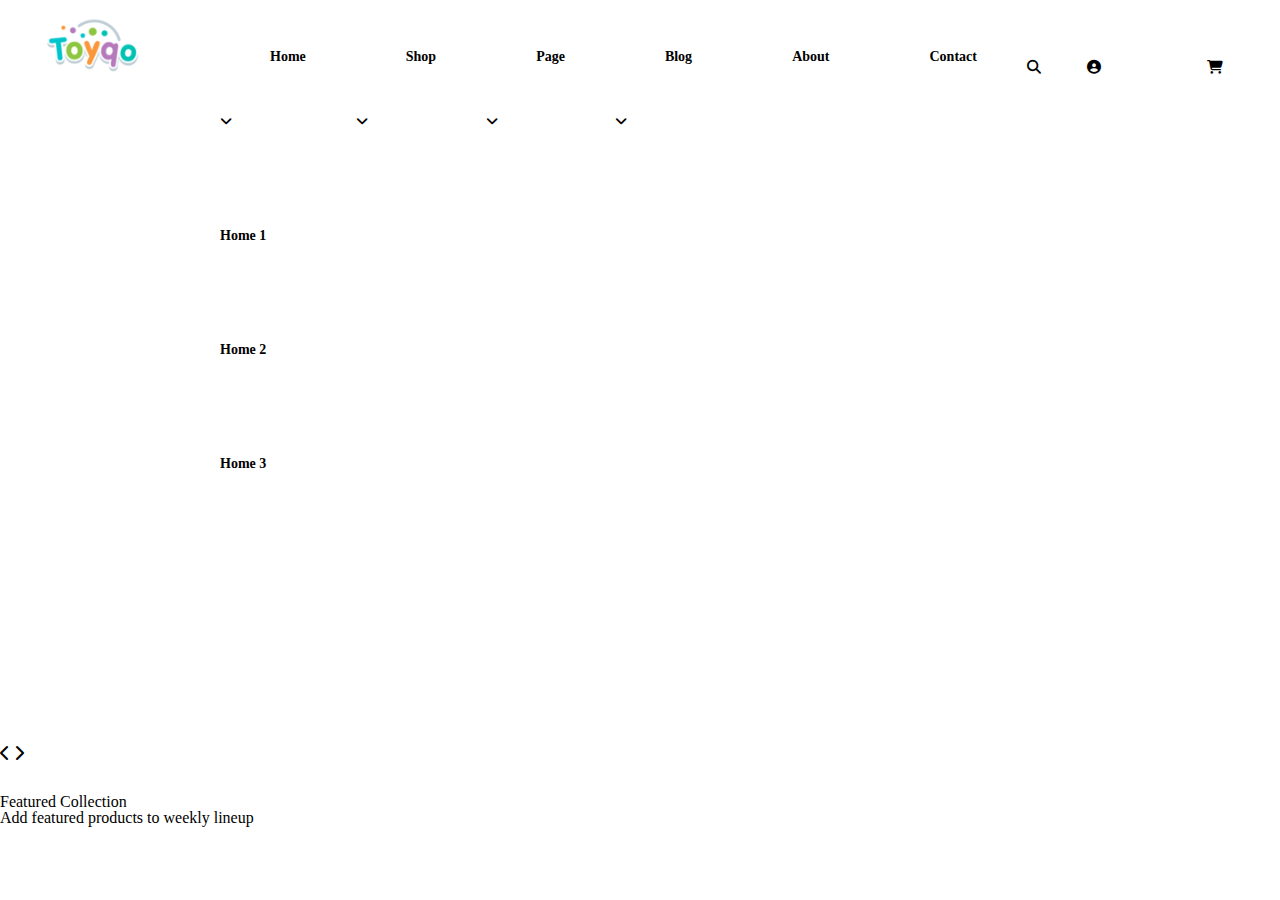
==== commit e589785b: "update 2" ====
--- a/index.html
+++ b/index.html
@@ -2,2160 +2,104 @@
 <html lang="en">
 
 <head>
-    <meta charset="UTF-8" />
-    <meta name="viewport" content="width=device-width, initial-scale=1.0" />
+    <meta charset="UTF-8">
+    <meta http-equiv="X-UA-Compatible" content="IE=edge">
+    <meta name="viewport" content="width=di, initial-scale=1.0">
+    <link rel="stylesheet" href="/css/reset.css">
+    <link href="https://cdn.jsdelivr.net/npm/bootstrap@5.1.3/dist/css/bootstrap.min.css" rel="stylesheet" integrity="sha384-1BmE4kWBq78iYhFldvKuhfTAU6auU8tT94WrHftjDbrCEXSU1oBoqyl2QvZ6jIW3" crossorigin="anonymous">
+    <link rel="stylesheet" href="https://cdnjs.cloudflare.com/ajax/libs/font-awesome/4.7.0/css/font-awesome.css" integrity="sha512-5A8nwdMOWrSz20fDsjczgUidUBR8liPYU+WymTZP1lmY9G6Oc7HlZv156XqnsgNUzTyMefFTcsFH/tnJE/+xBg==" crossorigin="anonymous" referrerpolicy="no-referrer" />
+    <link rel="stylesheet" href="https://cdnjs.cloudflare.com/ajax/libs/font-awesome/6.1.1/css/all.min.css">
+    <link rel="stylesheet" href="/css/style.css">
     <title>Toyqo - Kids Store Bootstrap 5 Template</title>
-
-    <!-- Favicons -->
-    <link rel="shortcut icon" href="assets/images/favicon.ico">
-
-    <!-- Vendor CSS (Icon Font) -->
-
-    <link rel="stylesheet" href="assets/css/vendor/fontawesome.min.css" />
-    <link rel="stylesheet" href="assets/css/vendor/pe-icon-7-stroke.min.css" />
-
-
-    <!-- Plugins CSS (All Plugins Files) -->
-
-
-    <link rel="stylesheet" href="assets/css/plugins/swiper-bundle.min.css" />
-    <link rel="stylesheet" href="assets/css/plugins/animate.min.css" />
-    <link rel="stylesheet" href="assets/css/plugins/lightgallery.min.css" />
-    <link rel="stylesheet" href="assets/css/plugins/aos.min.css" />
-    <link rel="stylesheet" href="assets/css/plugins/nice-select.min.css" />
-
-
-    <!-- Main Style CSS -->
-    <link rel="stylesheet" href="assets/css/style.css" />
-
-
-    <!-- Use the minified version files listed below for better performance and remove the files listed above -->
-
-    <!--
-<link rel="stylesheet" href="assets/css/vendor/vendor.min.css">
-<link rel="stylesheet" href="assets/css/plugins/plugins.min.css">
-<link rel="stylesheet" href="assets/css/style.min.css"> 
--->
 </head>
 
 <body>
-
-    <!-- Header Section Start -->
-    <div class="header section">
-
-        <!-- Header Top Start -->
-        <div class="header-top bg-primary">
-            <div class="container">
-                <div class="row align-items-center">
-
-                    <!-- Header Top Message Start -->
-                    <div class="col-12">
-                        <div class="header-top-msg-wrapper text-center">
-                            <p class="header-top-message text-center">Up to 50% off for <strong>Winter</strong> Collections <a href="shop.html" class="btn btn-hover-dark btn-secondary">Shop Now</a></p>
-                            <div class="header-top-close-btn">
-                                <button class="top-close-btn"><i class="pe-7s-close"></i></button>
-                            </div>
-                        </div>
-                    </div>
-                    <!-- Header Top Message End -->
-                </div>
+    <div id="header">
+        <div class="header-inner">
+            <div class="logos">
+                <a href="index.html">
+                    <img src="/img/logo.png" class="logo"></a>
             </div>
-        </div>
-        <!-- Header Top End -->
-
-        <!-- Header Bottom Start -->
-        <div class="header-bottom">
-            <div class="header-sticky">
-                <div class="container">
-                    <div class="row align-items-center position-relative">
-
-                        <!-- Header Logo Start -->
-                        <div class="col-md-6 col-lg-3 col-xl-2 col-6">
-                            <div class="header-logo">
-                                <a href="index.html"><img src="assets/images/logo/logo.png" alt="Site Logo" /></a>
-                            </div>
-                        </div>
-                        <!-- Header Logo End -->
-
-                        <!-- Header Menu Start -->
-                        <div class="col-lg-6 d-none d-lg-block">
-
-                            <div class="main-menu">
-                                <ul>
-                                    <li class="has-children">
-                                        <a href="#">Home <i class="fa fa-angle-down"></i></a>
-                                        <ul class="sub-menu">
-                                            <li><a href="index.html">Home 1</a></li>
-                                            <li><a href="index-2.html">Home 2</a></li>
-                                            <li><a href="index-3.html">Home 3</a></li>
-                                        </ul>
-                                    </li>
-                                    <li class="has-children position-static">
-                                        <a href="#">Shop <i class="fa fa-angle-down"></i></a>
-                                        <ul class="mega-menu row">
-                                            <li class="col-3">
-                                                <h4 class="mega-menu-title">Shop Layout</h4>
-                                                <ul class="mb-n2">
-                                                    <li><a href="shop.html">Shop Grid</a></li>
-                                                    <li><a href="shop-left-sidebar.html">Left Sidebar</a></li>
-                                                    <li><a href="shop-right-sidebar.html">Right Sidebar</a></li>
-                                                    <li><a href="shop-list-fullwidth.html">List Fullwidth</a></li>
-                                                    <li><a href="shop-list-left-sidebar.html">List Left Sidebar</a></li>
-                                                    <li><a href="shop-list-right-sidebar.html">List Right Sidebar</a></li>
-                                                </ul>
-                                            </li>
-                                            <li class="col-3">
-                                                <h4 class="mega-menu-title">Product Layout</h4>
-                                                <ul class="mb-n2">
-                                                    <li><a href="single-product.html">Single Product</a></li>
-                                                    <li><a href="single-product-sale.html">Single Product Sale</a></li>
-                                                    <li><a href="single-product-group.html">Single Product Group</a></li>
-                                                    <li><a href="single-product-normal.html">Single Product Normal</a></li>
-                                                    <li><a href="single-product-affiliate.html">Single Product Affiliate</a></li>
-                                                    <li><a href="single-product-slider.html">Single Product Slider</a></li>
-                                                </ul>
-                                            </li>
-                                            <li class="col-3">
-                                                <h4 class="mega-menu-title">Product Layout</h4>
-                                                <ul class="mb-n2">
-                                                    <li><a href="single-product-gallery-left.html">Gallery Left</a></li>
-                                                    <li><a href="single-product-gallery-right.html">Gallery Right</a></li>
-                                                    <li><a href="single-product-tab-style-left.html">Tab Style Left</a></li>
-                                                    <li><a href="single-product-tab-style-right.html">Tab Style Right</a></li>
-                                                    <li><a href="single-product-sticky-left.html">Sticky Left</a></li>
-                                                    <li><a href="single-product-sticky-right.html">Sticky Right</a></li>
-                                                </ul>
-                                            </li>
-                                            <li class="col-3">
-                                                <h4 class="mega-menu-title">Other Pages</h4>
-                                                <ul class="mb-n2">
-                                                    <li><a href="my-account.html">My Account</a></li>
-                                                    <li><a href="login.html">Loging | Register</a></li>
-                                                    <li><a href="wishlist.html">Wishlist</a></li>
-                                                    <li><a href="cart.html">Cart</a></li>
-                                                    <li><a href="checkout.html">Checkout</a></li>
-                                                    <li><a href="compare.html">Compare</a></li>
-                                                </ul>
-                                            </li>
-                                        </ul>
-                                    </li>
-                                    <li class="has-children">
-                                        <a href="#">Pages <i class="fa fa-angle-down"></i></a>
-                                        <ul class="sub-menu">
-                                            <li><a href="about.html">About Us</a></li>
-                                            <li><a href="contact.html">Contact Us</a></li>
-                                            <li><a href="error-404.html">Error 404</a></li>
-                                            <li><a href="faq.html">FAQ</a></li>
-                                            <li><a href="login.html">Login</a></li>
-                                            <li><a href="register.html">Register</a></li>
-                                        </ul>
-                                    </li>
-                                    <li class="has-children">
-                                        <a href="#">Blog <i class="fa fa-angle-down"></i></a>
-                                        <ul class="sub-menu">
-                                            <li><a href="blog.html">Blog</a></li>
-                                            <li><a href="blog-left-sidebar.html">Blog Left Sidebar</a></li>
-                                            <li><a href="blog-right-sidebar.html">Blog Right Sidebar</a></li>
-                                            <li><a href="blog-details.html">Blog Details</a></li>
-                                            <li><a href="blog-details-sidebar.html">Blog Details Sidebar</a></li>
-                                        </ul>
-                                    </li>
-                                    <li><a href="about.html">About</a></li>
-                                    <li><a href="contact.html">Contact</a></li>
-                                </ul>
-                            </div>
-
-                        </div>
-                        <!-- Header Menu End -->
-
-                        <!-- Header Action Start -->
-                        <div class="col-md-6 col-lg-3 col-xl-4 col-6 justify-content-end">
-                            <div class="header-actions">
-                                <a href="javascript:void(0)" class="header-action-btn header-action-btn-search d-none d-lg-block"><i class="pe-7s-search"></i></a>
-                                <div class="dropdown-user d-none d-lg-block">
-                                    <a href="javascript:void(0)" class="header-action-btn"><i class="pe-7s-user"></i></a>
-                                    <ul class="dropdown-menu-user">
-                                        <li><a class="dropdown-item" href="#">Usd</a></li>
-                                        <li><a class="dropdown-item" href="#">Pound</a></li>
-                                        <li><a class="dropdown-item" href="#">Taka</a></li>
-                                    </ul>
-                                </div>
-                                <a href="wishlist.html" class="header-action-btn header-action-btn-wishlist">
-                                    <i class="pe-7s-like"></i>
-                                </a>
-                                <a href="javascript:void(0)" class="header-action-btn header-action-btn-cart">
-                                    <i class="pe-7s-cart"></i>
-                                    <span class="header-action-num">3</span>
-                                </a>
-                                <!-- Mobile Menu Hambarger Action Button Start -->
-                                <a href="javascript:void(0)" class="header-action-btn header-action-btn-menu d-lg-none d-md-block">
-                                    <i class="fa fa-bars"></i>
-                                </a>
-                                <!-- Mobile Menu Hambarger Action Button End -->
-
-                            </div>
-                        </div>
-                        <!-- Header Action End -->
-
-                    </div>
-                </div>
+            <div class="main-menu">
+                <ul class="liv-nv">
+                    <li><a href="#">Home</a><i class="fa-solid fa-angle-down"></i>
+                        <ul>
+                            <li><a href=""></a>Home 1</li>
+                            <li><a href=""></a>Home 2</li>
+                            <li><a href=""></a>Home 3</li>
+                        </ul>
+                    </li>
+                    <li><a href="#">Shop</a><i class="fa-solid fa-angle-down"></i></li>
+                    <li><a href="#">Page</a><i class="fa-solid fa-angle-down"></i>
+                        <ul>
+                            <li><a href=""></a></li>
+                            <li><a href=""></a></li>
+                            <li><a href=""></a></li>
+                            <li><a href=""></a></li>
+                            <li><a href=""></a></li>
+                            <li><a href=""></a></li>
+                        </ul>
+                    </li>
+                    <li><a href="#">Blog</a><i class="fa-solid fa-angle-down"></i>
+                        <ul>
+                            <li><a href=""></a></li>
+                            <li><a href=""></a></li>
+                            <li><a href=""></a></li>
+                            <li><a href=""></a></li>
+                            <li><a href=""></a></li>
+                        </ul>
+                    </li>
+                    <li><a href="#">About</a></li>
+                    <li><a href="#">Contact</a></li>
+                </ul>
             </div>
-        </div>
-        <!-- Header Bottom End -->
-
-        <!-- Offcanvas Search Start -->
-        <div class="offcanvas-search">
-            <div class="offcanvas-search-inner">
-
-                <!-- Button Close Start -->
-                <div class="offcanvas-btn-close">
-                    <i class="pe-7s-close"></i>
-                </div>
-                <!-- Button Close End -->
-
-                <!-- Offcanvas Search Form Start -->
-                <form class="offcanvas-search-form" action="#">
-                    <input type="text" placeholder="Search Product..." class="offcanvas-search-input">
-                </form>
-                <!-- Offcanvas Search Form End -->
-
-            </div>
-        </div>
-        <!-- Offcanvas Search End -->
-
-        <!-- Cart Offcanvas Start -->
-        <div class="cart-offcanvas-wrapper">
-            <div class="offcanvas-overlay"></div>
-
-            <!-- Cart Offcanvas Inner Start -->
-            <div class="cart-offcanvas-inner">
-
-                <!-- Button Close Start -->
-                <div class="offcanvas-btn-close">
-                    <i class="pe-7s-close"></i>
-                </div>
-                <!-- Button Close End -->
-
-                <!-- Offcanvas Cart Content Start -->
-                <div class="offcanvas-cart-content">
-
-                    <!-- Cart Product/Price Start -->
-                    <div class="cart-product-wrapper mb-4 pb-4 border-bottom">
-
-                        <!-- Single Cart Product Start -->
-                        <div class="single-cart-product">
-                            <div class="cart-product-thumb">
-                                <a href="single-product.html"><img src="assets/images/products/small-product/1.jpg" alt="Cart Product"></a>
-                            </div>
-                            <div class="cart-product-content">
-                                <h3 class="title"><a href="single-product.html">New badge product</a></h3>
-                                <div class="product-quty-price">
-                                    <span class="cart-quantity">3 <strong> × </strong></span>
-                                    <span class="price">
-											<span class="new">$70.00</span>
-                                    </span>
-                                </div>
-                            </div>
-                        </div>
-                        <!-- Single Cart Product End -->
-
-                        <!-- Product Remove Start -->
-                        <div class="cart-product-remove">
-                            <a href="#"><i class="pe-7s-close"></i></a>
-                        </div>
-                        <!-- Product Remove End -->
-
-                    </div>
-                    <!-- Cart Product/Price End -->
-
-                    <!-- Cart Product/Price Start -->
-                    <div class="cart-product-wrapper mb-4 pb-4 border-bottom">
-
-                        <!-- Single Cart Product Start -->
-                        <div class="single-cart-product">
-                            <div class="cart-product-thumb">
-                                <a href="single-product.html"><img src="assets/images/products/small-product/2.jpg" alt="Cart Product"></a>
-                            </div>
-                            <div class="cart-product-content">
-                                <h3 class="title"><a href="single-product.html">Soldout new product</a></h3>
-                                <div class="product-quty-price">
-                                    <span class="cart-quantity">4 <strong> × </strong></span>
-                                    <span class="price">
-											<span class="new">$80.00</span>
-                                    </span>
-                                </div>
-                            </div>
-                        </div>
-                        <!-- Single Cart Product End -->
-
-                        <!-- Product Remove Start -->
-                        <div class="cart-product-remove">
-                            <a href="#"><i class="pe-7s-close"></i></a>
-                        </div>
-                        <!-- Product Remove End -->
-
-                    </div>
-                    <!-- Cart Product/Price End -->
-
-                    <!-- Cart Product/Price Start -->
-                    <div class="cart-product-wrapper mb-4 pb-4 border-bottom">
-
-                        <!-- Single Cart Product Start -->
-                        <div class="single-cart-product">
-                            <div class="cart-product-thumb">
-                                <a href="single-product.html"><img src="assets/images/products/small-product/1.jpg" alt="Cart Product"></a>
-                            </div>
-                            <div class="cart-product-content">
-                                <h3 class="title"><a href="single-product.html">New badge product</a></h3>
-                                <div class="product-quty-price">
-                                    <span class="cart-quantity">2 <strong> × </strong></span>
-                                    <span class="price">
-											<span class="new">$50.00</span>
-                                    </span>
-                                </div>
-                            </div>
-                        </div>
-                        <!-- Single Cart Product End -->
-
-                        <!-- Product Remove Start -->
-                        <div class="cart-product-remove">
-                            <a href="#"><i class="pe-7s-close"></i></a>
-                        </div>
-                        <!-- Product Remove End -->
-
-                    </div>
-                    <!-- Cart Product/Price End -->
-
-                    <!-- Cart Product Total Start -->
-                    <div class="cart-product-total mb-4 pb-4 border-bottom">
-                        <span class="value">Total</span>
-                        <span class="price">220$</span>
-                    </div>
-                    <!-- Cart Product Total End -->
-
-                    <!-- Cart Product Button Start -->
-                    <div class="cart-product-btn mt-4">
-                        <a href="cart.html" class="btn btn-light btn-hover-primary w-100"><i class="fa fa-shopping-cart"></i> View cart</a>
-                        <a href="checkout.html" class="btn btn-light btn-hover-primary w-100 mt-4"><i class="fa fa-share"></i> Checkout</a>
-                    </div>
-                    <!-- Cart Product Button End -->
-
-                </div>
-                <!-- Offcanvas Cart Content End -->
-
-            </div>
-            <!-- Cart Offcanvas Inner End -->
-        </div>
-        <!-- Cart Offcanvas End -->
-
-    </div>
-    <!-- Header Section End -->
-
-    <!-- Hero/Intro Slider Start -->
-    <div class="section">
-        <div class="hero-slider swiper-container">
-            <div class="swiper-wrapper">
-
-                <div class="hero-slide-item swiper-slide">
-                    <div class="hero-slide-bg">
-                        <img src="assets/images/slider/slider1-1.png" alt="Slider Image" />
-                    </div>
-                    <div class="container">
-                        <div class="hero-slide-content">
-                            <h2 class="title m-0">Get -30% off</h2>
-                            <p>Latest baby product & toy collections.</p>
-                            <a href="shop.html" class="btn btn-primary btn-hover-light">Shop Now</a>
-                        </div>
-                    </div>
-                </div>
-
-                <div class="hero-slide-item swiper-slide">
-                    <div class="hero-slide-bg">
-                        <img src="assets/images/slider/slider1-2.png" alt="Slider Image" />
-                    </div>
-                    <div class="container">
-                        <div class="hero-slide-content">
-                            <h2 class="title m-0"> New Arrivals <br />Get flat 50% off </h2>
-                            <a href="shop.html" class="btn btn-primary btn-hover-light">Shop Now</a>
-                        </div>
-                    </div>
-                </div>
-            </div>
-
-            <!-- Swiper Pagination Start -->
-            <div class="swiper-pagination d-lg-none"></div>
-            <!-- Swiper Pagination End -->
-
-            <!-- Swiper Navigation Start -->
-            <div class="home-slider-prev swiper-button-prev main-slider-nav d-lg-flex d-none"><i class="pe-7s-angle-left"></i></div>
-            <div class="home-slider-next swiper-button-next main-slider-nav d-lg-flex d-none"><i class="pe-7s-angle-right"></i></div>
-            <!-- Swiper Navigation End -->
-        </div>
-    </div>
-    <!-- Hero/Intro Slider End -->
-
-    <!-- Banner Section Start -->
-    <div class="section section-margin">
-        <div class="container">
-            <!-- Banners Start -->
-            <div class="row mb-n6">
-
-                <!-- Banner Start -->
-                <div class="col-md-6 col-12 mb-6 pe-lg-2 pe-md-3">
-                    <a href="shop.html" class="banner" data-aos="fade-up" data-aos-delay="200">
-                        <img src="assets/images/banner/1.png" alt="Banner Image" />
-                    </a>
-                </div>
-                <!-- Banner End -->
-
-                <!-- Banner Start -->
-                <div class="col-md-6 col-12 mb-6 ps-lg-2 ps-md-3">
-                    <a href="shop.html" class="banner" data-aos="fade-up" data-aos-delay="400">
-                        <img src="assets/images/banner/2.png" alt="Banner Image" />
-                    </a>
-                </div>
-                <!-- Banner End -->
-
-            </div>
-            <!-- Banners End -->
-        </div>
-    </div>
-    <!-- Banner Section End -->
-
-    <!-- Product Section Start -->
-    <div class="section section-margin mt-0 position-relative">
-        <div class="container">
-            <!-- Section Title & Tab Start -->
-            <div class="row mb-lg-8 mb-6">
-                <!-- Section Title Start -->
-                <div class="col-lg col-12">
-                    <div class="section-title mb-0 text-center" data-aos="fade-up" data-aos-delay="200">
-                        <h2 class="title mb-2">Featured Collection</h2>
-                        <p>Add featured products to weekly lineup</p>
-                    </div>
-                </div>
-                <!-- Section Title End -->
-
-            </div>
-            <!-- Section Title & Tab End -->
-
-            <!-- Products Tab Start -->
-            <div class="row">
-                <div class="col" data-aos="fade-up" data-aos-delay="600">
-                    <div class="product-carousel arrow-outside-container">
-                        <div class="swiper-container">
-                            <div class="swiper-wrapper">
-                                <!-- Product Start -->
-                                <div class="swiper-slide">
-                                    <div class="product-wrapper">
-                                        <div class="product mb-6">
-                                            <div class="thumb">
-                                                <a href="single-product.html" class="image">
-                                                    <img class="fit-image" src="assets/images/products/medium-product/1.jpg" alt="Product" />
-                                                    <img class="second-image fit-image" src="assets/images/products/medium-product/3.jpg" alt="Product" />
-                                                </a>
-                                                <span class="badges">
-														<span class="sale">-18%</span>
-                                                </span>
-                                                <div class="actions">
-                                                    <a href="wishlist.html" class="action wishlist"><i class="pe-7s-like"></i></a>
-                                                    <a href="compare.html" class="action compare"><i class="pe-7s-refresh-2"></i></a>
-                                                    <a href="#" class="action quickview" data-bs-toggle="modal" data-bs-target="#quick-view"><i class="pe-7s-search"></i></a>
-                                                </div>
-                                                <div class="add-cart-btn">
-                                                    <button class="btn btn-whited btn-hover-primary text-capitalize add-to-cart">Add To Cart</button>
-                                                </div>
-                                            </div>
-                                            <div class="content">
-                                                <h5 class="title"><a href="single-product.html">Dinosaur Toys for Baby</a></h5>
-                                                <span class="price">
-														<span class="new">
-															$12.50
-														</span>
-                                                </span>
-                                            </div>
-                                        </div>
-                                        <div class="product">
-                                            <div class="thumb">
-                                                <a href="single-product.html" class="image">
-                                                    <img class="fit-image" src="assets/images/products/medium-product/2.jpg" alt="Product" />
-                                                    <img class="second-image fit-image" src="assets/images/products/medium-product/4.jpg" alt="Product" />
-                                                </a>
-                                                <span class="badges">
-														<span class="new">New</span>
-                                                </span>
-                                                <div class="actions">
-                                                    <a href="wishlist.html" class="action wishlist"><i class="pe-7s-like"></i></a>
-                                                    <a href="compare.html" class="action compare"><i class="pe-7s-refresh-2"></i></a>
-                                                    <a href="#" class="action quickview" data-bs-toggle="modal" data-bs-target="#quick-view"><i class="pe-7s-search"></i></a>
-                                                </div>
-                                                <div class="add-cart-btn">
-                                                    <button class="btn btn-sm btn-whited btn-hover-primary text-capitalize add-to-cart">Add To Cart</button>
-                                                </div>
-                                            </div>
-                                            <div class="content">
-                                                <h5 class="title"><a href="single-product.html">Mini Car Toy for Kids</a></h5>
-                                                <span class="price">
-														<span class="new">
-															$28.50
-														</span>
-                                                </span>
-                                            </div>
-                                        </div>
-                                    </div>
-                                </div>
-                                <!-- Product End -->
-
-                                <!-- Product Start -->
-                                <div class="swiper-slide">
-                                    <div class="product-wrapper">
-                                        <div class="product mb-6">
-                                            <div class="thumb">
-                                                <a href="single-product.html" class="image">
-                                                    <img class="fit-image" src="assets/images/products/medium-product/5.jpg" alt="Product" />
-                                                    <img class="second-image fit-image" src="assets/images/products/medium-product/7.jpg" alt="Product" />
-                                                </a>
-                                                <span class="badges">
-														<span class="sale">-20%</span>
-                                                </span>
-                                                <div class="actions">
-                                                    <a href="wishlist.html" class="action wishlist"><i class="pe-7s-like"></i></a>
-                                                    <a href="compare.html" class="action compare"><i class="pe-7s-refresh-2"></i></a>
-                                                    <a href="#" class="action quickview" data-bs-toggle="modal" data-bs-target="#quick-view"><i class="pe-7s-search"></i></a>
-                                                </div>
-                                                <div class="add-cart-btn">
-                                                    <button class="btn btn-sm btn-whited btn-hover-primary text-capitalize add-to-cart">Add To Cart</button>
-                                                </div>
-                                            </div>
-                                            <div class="content">
-                                                <h5 class="title"><a href="single-product.html">Happy Kids With Gift</a></h5>
-                                                <span class="price">
-														<span class="new">$38.50</span>
-                                                <span class="old">$42.85</span>
-                                                </span>
-                                            </div>
-                                        </div>
-                                        <div class="product">
-                                            <div class="thumb">
-                                                <a href="single-product.html" class="image">
-                                                    <img class="fit-image" src="assets/images/products/medium-product/4.jpg" alt="Product" />
-                                                    <img class="second-image fit-image" src="assets/images/products/medium-product/6.jpg" alt="Product" />
-                                                </a>
-                                                <span class="badges">
-														<span class="sale">-20%</span>
-                                                </span>
-                                                <div class="actions">
-                                                    <a href="wishlist.html" class="action wishlist"><i class="pe-7s-like"></i></a>
-                                                    <a href="compare.html" class="action compare"><i class="pe-7s-refresh-2"></i></a>
-                                                    <a href="#" class="action quickview" data-bs-toggle="modal" data-bs-target="#quick-view"><i class="pe-7s-search"></i></a>
-                                                </div>
-                                                <div class="add-cart-btn">
-                                                    <button class="btn btn-sm btn-whited btn-hover-primary text-capitalize add-to-cart">Add To Cart</button>
-                                                </div>
-                                            </div>
-                                            <div class="content">
-                                                <h5 class="title"><a href="single-product.html">Baby Cat Doll</a></h5>
-                                                <span class="price">
-														<span class="new">$38.50</span>
-                                                <span class="old">$42.85</span>
-                                                </span>
-                                            </div>
-                                        </div>
-                                    </div>
-                                </div>
-                                <!-- Product End -->
-
-                                <!-- Product Start -->
-                                <div class="swiper-slide">
-                                    <div class="product-wrapper">
-                                        <div class="product mb-6">
-                                            <div class="thumb">
-                                                <a href="single-product.html" class="image">
-                                                    <img class="fit-image" src="assets/images/products/medium-product/8.jpg" alt="Product" />
-                                                    <img class="second-image fit-image" src="assets/images/products/medium-product/10.jpg" alt="Product" />
-                                                </a>
-                                                <span class="badges">
-														<span class="new">New</span>
-                                                </span>
-                                                <div class="actions">
-                                                    <a href="wishlist.html" class="action wishlist"><i class="pe-7s-like"></i></a>
-                                                    <a href="compare.html" class="action compare"><i class="pe-7s-refresh-2"></i></a>
-                                                    <a href="#" class="action quickview" data-bs-toggle="modal" data-bs-target="#quick-view"><i class="pe-7s-search"></i></a>
-                                                </div>
-                                                <div class="add-cart-btn">
-                                                    <button class="btn btn-sm btn-whited btn-hover-primary text-capitalize add-to-cart">Add To Cart</button>
-                                                </div>
-                                            </div>
-                                            <div class="content">
-                                                <h5 class="title"><a href="single-product.html">Happy Kids With Gift</a></h5>
-                                                <span class="price">
-														<span class="new">
-															$28.50
-														</span>
-                                                </span>
-                                            </div>
-                                        </div>
-                                        <div class="product">
-                                            <div class="thumb">
-                                                <a href="single-product.html" class="image">
-                                                    <img class="fit-image" src="assets/images/products/medium-product/9.jpg" alt="Product" />
-                                                    <img class="second-image fit-image" src="assets/images/products/medium-product/11.jpg" alt="Product" />
-                                                </a>
-                                                <div class="actions">
-                                                    <a href="wishlist.html" class="action wishlist"><i class="pe-7s-like"></i></a>
-                                                    <a href="compare.html" class="action compare"><i class="pe-7s-refresh-2"></i></a>
-                                                    <a href="#" class="action quickview" data-bs-toggle="modal" data-bs-target="#quick-view"><i class="pe-7s-search"></i></a>
-                                                </div>
-                                                <div class="add-cart-btn">
-                                                    <button class="btn btn-sm btn-whited btn-hover-primary text-capitalize add-to-cart">Add To Cart</button>
-                                                </div>
-                                            </div>
-                                            <div class="content">
-                                                <h5 class="title"><a href="single-product.html">Dinosaur Toys for Baby</a></h5>
-                                                <span class="price">
-														<span class="new">
-															$25.50
-														</span>
-                                                </span>
-                                            </div>
-                                        </div>
-                                    </div>
-                                </div>
-                                <!-- Product End -->
-
-                                <!-- Product Start -->
-                                <div class="swiper-slide">
-                                    <div class="product-wrapper">
-                                        <div class="product mb-6">
-                                            <div class="thumb">
-                                                <a href="single-product.html" class="image">
-                                                    <img class="fit-image" src="assets/images/products/medium-product/12.jpg" alt="Product" />
-                                                    <img class="second-image fit-image" src="assets/images/products/medium-product/1.jpg" alt="Product" />
-                                                </a>
-                                                <div class="actions">
-                                                    <a href="wishlist.html" class="action wishlist"><i class="pe-7s-like"></i></a>
-                                                    <a href="compare.html" class="action compare"><i class="pe-7s-refresh-2"></i></a>
-                                                    <a href="#" class="action quickview" data-bs-toggle="modal" data-bs-target="#quick-view"><i class="pe-7s-search"></i></a>
-                                                </div>
-                                                <div class="add-cart-btn">
-                                                    <button class="btn btn-sm btn-whited btn-hover-primary text-capitalize add-to-cart">Add To Cart</button>
-                                                </div>
-                                            </div>
-                                            <div class="content">
-                                                <h5 class="title"><a href="single-product.html">Baby Rocking Horse</a></h5>
-                                                <span class="price">
-														<span class="new">
-															$25.50
-														</span>
-                                                </span>
-                                            </div>
-                                        </div>
-                                        <div class="product">
-                                            <div class="thumb">
-                                                <a href="single-product.html" class="image">
-                                                    <img class="fit-image" src="assets/images/products/medium-product/7.jpg" alt="Product" />
-                                                    <img class="second-image fit-image" src="assets/images/products/medium-product/5.jpg" alt="Product" />
-                                                </a>
-                                                <span class="badges">
-														<span class="sale">-18%</span>
-                                                </span>
-                                                <div class="actions">
-                                                    <a href="wishlist.html" class="action wishlist"><i class="pe-7s-like"></i></a>
-                                                    <a href="compare.html" class="action compare"><i class="pe-7s-refresh-2"></i></a>
-                                                    <a href="#" class="action quickview" data-bs-toggle="modal" data-bs-target="#quick-view"><i class="pe-7s-search"></i></a>
-                                                </div>
-                                                <div class="add-cart-btn">
-                                                    <button class="btn btn-whited btn-hover-primary text-capitalize add-to-cart">Add To Cart</button>
-                                                </div>
-                                            </div>
-                                            <div class="content">
-                                                <h5 class="title"><a href="single-product.html">Baby Cat Doll</a></h5>
-                                                <span class="price">
-														<span class="new">
-															$12.50
-														</span>
-                                                </span>
-                                            </div>
-                                        </div>
-                                    </div>
-                                </div>
-                                <!-- Product End -->
-                            </div>
-
-                            <div class="swiper-pagination d-block d-md-none"></div>
-                            <div class="swiper-button-prev swiper-nav-button d-none d-md-flex"><i class="pe-7s-angle-left"></i></div>
-                            <div class="swiper-button-next swiper-nav-button d-none d-md-flex"><i class="pe-7s-angle-right"></i></div>
-                        </div>
-                    </div>
-                </div>
-            </div>
-            <!-- Products Tab End -->
-        </div>
-    </div>
-    <!-- Product Section End -->
-
-    <!-- Testimonial Section Start -->
-    <div class="section testimonial-bg">
-        <div class="container">
-            <div class="row">
-                <div class="col-12">
-                    <!-- Section Title Start -->
-                    <div class="section-title text-center" data-aos="fade-up" data-aos-delay="200">
-                        <h2 class="title text-white">Testimonials</h2>
-                        <p class="sub-title text-white">What they say</p>
-                    </div>
-                    <!-- Section Title End -->
-
-                    <!-- Testimonial Carousel Start -->
-                    <div class="testimonial-carousel" data-aos="fade-up" data-aos-delay="400">
-                        <div class="swiper-container testimonial-gallery-thumbs">
-                            <div class="swiper-wrapper">
-                                <div class="swiper-slide">
-                                    <img src="assets/images/testimonial/thumb-1.png" alt="Product Image">
-                                </div>
-                                <div class="swiper-slide">
-                                    <img src="assets/images/testimonial/thumb-2.png" alt="Product Image">
-                                </div>
-                                <div class="swiper-slide">
-                                    <img src="assets/images/testimonial/thumb-3.png" alt="Product Image">
-                                </div>
-                                <div class="swiper-slide">
-                                    <img src="assets/images/testimonial/thumb-4.png" alt="Product Image">
-                                </div>
-                            </div>
-                        </div>
-                        <div class="swiper-container testimonial-gallery-top">
-                            <div class="swiper-wrapper">
-                                <div class="swiper-slide">
-                                    <!-- Testimonial Content Start -->
-                                    <div class="testimonial-content text-center">
-                                        <p>Vivamus a lobortis ipsum, vel condimentum magna. Etiam id turpis tortor. Nunc scelerisque, nisi a blandit varius, nunc purus venenatis ligula, sed venenatis orci augue nec sapien. Cum sociis natoque</p>
-                                        <span class="ratings justify-content-center mb-3">
-												<span class="rating-wrap text-white">
-													<span class="star text-warning" style="width: 80%"></span>
-                                        </span>
-                                        <span class="rating-num text-light">(3)</span>
-                                        </span>
-                                        <h4 class="testimonial-author mb-0">Anamika lusy</h4>
-                                    </div>
-                                    <!-- Testimonial Content End -->
-                                </div>
-                                <div class="swiper-slide">
-                                    <!-- Testimonial Content Start -->
-                                    <div class="testimonial-content text-center">
-                                        <p>Vivamus a lobortis ipsum, vel condimentum magna. Etiam id turpis tortor. Nunc scelerisque, nisi a blandit varius, nunc purus venenatis ligula, sed venenatis orci augue nec sapien. Cum sociis natoque</p>
-                                        <span class="ratings justify-content-center mb-3">
-												<span class="rating-wrap text-white">
-													<span class="star text-warning" style="width: 80%"></span>
-                                        </span>
-                                        <span class="rating-num text-light">(3)</span>
-                                        </span>
-                                        <h4 class="testimonial-author mb-0">Tinsy Nilom</h4>
-                                    </div>
-                                    <!-- Testimonial Content End -->
-                                </div>
-                                <div class="swiper-slide">
-                                    <!-- Testimonial Content Start -->
-                                    <div class="testimonial-content text-center">
-                                        <p>Vivamus a lobortis ipsum, vel condimentum magna. Etiam id turpis tortor. Nunc scelerisque, nisi a blandit varius, nunc purus venenatis ligula, sed venenatis orci augue nec sapien. Cum sociis natoque</p>
-                                        <span class="ratings justify-content-center mb-3">
-												<span class="rating-wrap text-white">
-													<span class="star text-warning" style="width: 80%"></span>
-                                        </span>
-                                        <span class="rating-num text-light">(3)</span>
-                                        </span>
-                                        <h4 class="testimonial-author mb-0">Cristal Aryan</h4>
-                                    </div>
-                                    <!-- Testimonial Content End -->
-                                </div>
-                                <div class="swiper-slide">
-                                    <!-- Testimonial Content Start -->
-                                    <div class="testimonial-content text-center">
-                                        <p>Vivamus a lobortis ipsum, vel condimentum magna. Etiam id turpis tortor. Nunc scelerisque, nisi a blandit varius, nunc purus venenatis ligula, sed venenatis orci augue nec sapien. Cum sociis natoque</p>
-                                        <span class="ratings justify-content-center mb-3">
-												<span class="rating-wrap text-white">
-													<span class="star text-warning" style="width: 80%"></span>
-                                        </span>
-                                        <span class="rating-num text-light">(3)</span>
-                                        </span>
-                                        <h4 class="testimonial-author mb-0">Jems Jhon</h4>
-                                    </div>
-                                    <!-- Testimonial Content End -->
-                                </div>
-                            </div>
-                            <!-- Add Arrows -->
-                            <div class="swiper-button-next swiper-button-white d-none"></div>
-                            <div class="swiper-button-prev swiper-button-white d-none"></div>
-                        </div>
-                    </div>
-                    <!-- Testimonial Carousel End -->
-                </div>
+            <div class="icons">
+                <ul class="liv-nv">
+                    <li><a href="#"></a><i class="fa fa-search" aria-hidden="true"></i></li>
+                    <li><a href="#"></a><i class="fa fa-user-circle" aria-hidden="true"></i></li>
+                    <li><a href="#"></a><i class="fa fa-heart-o" aria-hidden="true"></i></li>
+                    <li><a href="#"></a><i class="fa fa-shopping-cart" aria-hidden="true"></i></li>
+                </ul>
             </div>
         </div>
     </div>
-    <!-- Testimonial Section End -->
+    <!-- End: Header -->
 
-    <!-- Product List Banner Section Start -->
-    <div class="section section-padding">
-        <div class="container">
-            <div class="row mb-n6">
+    <!-- Start: Slider -->
+    <div id="slider">
+        <div class="slide-item">
+            <img src="/img/slider1-1.png" alt="">
+        </div>
+        <span>
+            <i class="fa-solid fa-chevron-left"></i>
+        </span>
 
-                <!-- Banner Start -->
-                <div class="col-lg-4 col-md-12 col-12 mb-6">
-                    <div class="banner" data-aos="fade-up" data-aos-delay="200">
-                        <a href="shop.html"><img src="assets/images/banner/3.png" alt="Banner Image" /></a>
-                    </div>
-                </div>
-                <!-- Banner End -->
+        <span>
+            <i class="fa-solid fa-chevron-right"></i>
+        </span>
 
-                <!-- Product List Start -->
-                <div class="col-lg-4 col-md-6 col-12 mb-6">
+    </div>
+    <!-- End: Slider -->
 
-                    <!-- Product List Wrapper Start -->
-                    <div class="product-list-wrapper" data-aos="fade-up" data-aos-delay="400">
-                        <!-- Product List Title Start -->
-                        <div class="product-list-title mb-5">
-                            <h4 class="title">Best Seller Product</h4>
-                        </div>
-                        <!-- Product List Title End -->
+    <!-- Start: Banner -->
+    <div class="banner">
+        <a href="#">
+            <img src="/img/1.png" alt="">
+        </a>
+    </div>
 
-                        <!-- Product List Carousel Start -->
-                        <div class="product-list-carousel">
-                            <div class="swiper-container">
-                                <div class="swiper-wrapper">
-                                    <div class="swiper-slide">
+    <div class="banner">
+        <a href="#">
+            <img src="/img/2.png" alt="">
+        </a>
+    </div>
+    <!-- End: Banner -->
 
-                                        <!-- Single Product List Start -->
-                                        <div class="single-product-list mb-4">
-
-                                            <!-- Product List Thumb Start -->
-                                            <div class="product">
-                                                <div class="thumb">
-                                                    <a href="single-product.html" class="image">
-                                                        <img class="fit-image first-image" src="assets/images/products/small-product/1.jpg" alt="Product Image">
-                                                        <img class="fit-image second-image" src="assets/images/products/small-product/10.jpg" alt="Product Image">
-                                                    </a>
-                                                </div>
-                                            </div>
-                                            <!-- Product List Thumb End -->
-
-                                            <!-- Product List Content Start -->
-                                            <div class="product-list-content">
-                                                <h6 class="product-name">
-                                                    <a href="single-product.html">Happy Kids With Gift</a>
-                                                </h6>
-                                                <span class="ratings justify-content-start mb-3">
-														<span class="rating-wrap">
-															<span class="star" style="width: 67%"></span>
-                                                </span>
-                                                <span class="rating-num">(4)</span>
-                                                </span>
-                                                <span class="price">
-														<span class="new">$12.50</span>
-                                                <span class="old">$15.85</span>
-                                                </span>
-                                            </div>
-                                            <!-- Product List Content End -->
-
-                                        </div>
-                                        <!-- Single Product List End -->
-
-                                        <!-- Single Product List Start -->
-                                        <div class="single-product-list mb-4">
-
-                                            <!-- Product List Thumb Start -->
-                                            <div class="product">
-                                                <div class="thumb">
-                                                    <a href="single-product.html" class="image">
-                                                        <img class="fit-image first-image" src="assets/images/products/small-product/2.jpg" alt="Product Image">
-                                                        <img class="fit-image second-image" src="assets/images/products/small-product/9.jpg" alt="Product Image">
-                                                    </a>
-                                                </div>
-                                            </div>
-                                            <!-- Product List Thumb End -->
-
-                                            <!-- Product List Content Start -->
-                                            <div class="product-list-content">
-                                                <h6 class="product-name">
-                                                    <a href="single-product.html">Baby Cat Doll</a>
-                                                </h6>
-                                                <span class="ratings justify-content-start mb-3">
-														<span class="rating-wrap">
-															<span class="star" style="width: 80%"></span>
-                                                </span>
-                                                <span class="rating-num">(3)</span>
-                                                </span>
-                                                <span class="price">
-														<span class="new">$10.50</span>
-                                                <span class="old">$12.85</span>
-                                                </span>
-                                            </div>
-                                            <!-- Product List Content End -->
-
-                                        </div>
-                                        <!-- Single Product List End -->
-
-                                        <!-- Single Product List Start -->
-                                        <div class="single-product-list mb-4">
-
-                                            <!-- Product List Thumb Start -->
-                                            <div class="product">
-                                                <div class="thumb">
-                                                    <a href="single-product.html" class="image">
-                                                        <img class="fit-image first-image" src="assets/images/products/small-product/3.jpg" alt="Product Image">
-                                                        <img class="fit-image second-image" src="assets/images/products/small-product/8.jpg" alt="Product Image">
-                                                    </a>
-                                                </div>
-                                            </div>
-                                            <!-- Product List Thumb End -->
-
-                                            <!-- Product List Content Start -->
-                                            <div class="product-list-content">
-                                                <h6 class="product-name">
-                                                    <a href="single-product.html">Mini Car Toy for Kids</a>
-                                                </h6>
-                                                <span class="ratings justify-content-start mb-3">
-														<span class="rating-wrap">
-															<span class="star" style="width: 50%"></span>
-                                                </span>
-                                                <span class="rating-num">(6)</span>
-                                                </span>
-                                                <span class="price">
-														<span class="new">$22.50</span>
-                                                <span class="old">$25.85</span>
-                                                </span>
-                                            </div>
-                                            <!-- Product List Content End -->
-
-                                        </div>
-                                        <!-- Single Product List End -->
-
-                                        <!-- Single Product List Start -->
-                                        <div class="single-product-list mb-4">
-
-                                            <!-- Product List Thumb Start -->
-                                            <div class="product">
-                                                <div class="thumb">
-                                                    <a href="single-product.html" class="image">
-                                                        <img class="fit-image first-image" src="assets/images/products/small-product/4.jpg" alt="Product Image">
-                                                        <img class="fit-image second-image" src="assets/images/products/small-product/7.jpg" alt="Product Image">
-                                                    </a>
-                                                </div>
-                                            </div>
-                                            <!-- Product List Thumb End -->
-
-                                            <!-- Product List Content Start -->
-                                            <div class="product-list-content">
-                                                <h6 class="product-name">
-                                                    <a href="single-product.html">Dinosaur Toys for Baby</a>
-                                                </h6>
-                                                <span class="ratings justify-content-start mb-3">
-														<span class="rating-wrap">
-															<span class="star" style="width: 60%"></span>
-                                                </span>
-                                                <span class="rating-num">(5)</span>
-                                                </span>
-                                                <span class="price">
-														<span class="new">$18.50</span>
-                                                </span>
-                                            </div>
-                                            <!-- Product List Content End -->
-
-                                        </div>
-                                        <!-- Single Product List End -->
-
-                                        <!-- Single Product List Start -->
-                                        <div class="single-product-list">
-
-                                            <!-- Product List Thumb Start -->
-                                            <div class="product">
-                                                <div class="thumb">
-                                                    <a href="single-product.html" class="image">
-                                                        <img class="fit-image first-image" src="assets/images/products/small-product/5.jpg" alt="Product Image">
-                                                        <img class="fit-image second-image" src="assets/images/products/small-product/6.jpg" alt="Product Image">
-                                                    </a>
-                                                </div>
-                                            </div>
-                                            <!-- Product List Thumb End -->
-
-                                            <!-- Product List Content Start -->
-                                            <div class="product-list-content">
-                                                <h6 class="product-name">
-                                                    <a href="single-product.html">Robotics for Kids </a>
-                                                </h6>
-                                                <span class="ratings justify-content-start mb-3">
-														<span class="rating-wrap">
-															<span class="star" style="width: 75%"></span>
-                                                </span>
-                                                <span class="rating-num">(9)</span>
-                                                </span>
-                                                <span class="price">
-														<span class="new">$20.50</span>
-                                                <span class="old">$22.85</span>
-                                                </span>
-                                            </div>
-                                            <!-- Product List Content End -->
-
-                                        </div>
-                                        <!-- Single Product List End -->
-
-                                    </div>
-
-                                    <div class="swiper-slide">
-
-                                        <!-- Single Product List Start -->
-                                        <div class="single-product-list mb-4">
-
-                                            <!-- Product List Thumb Start -->
-                                            <div class="product">
-                                                <div class="thumb">
-                                                    <a href="single-product.html" class="image">
-                                                        <img class="fit-image first-image" src="assets/images/products/small-product/18.jpg" alt="Product Image">
-                                                        <img class="fit-image second-image" src="assets/images/products/small-product/17.jpg" alt="Product Image">
-                                                    </a>
-                                                </div>
-                                            </div>
-                                            <!-- Product List Thumb End -->
-
-                                            <!-- Product List Content Start -->
-                                            <div class="product-list-content">
-                                                <h6 class="product-name">
-                                                    <a href="single-product.html">Happy Kids With Gift</a>
-                                                </h6>
-                                                <span class="ratings justify-content-start mb-3">
-														<span class="rating-wrap">
-															<span class="star" style="width: 67%"></span>
-                                                </span>
-                                                <span class="rating-num">(4)</span>
-                                                </span>
-                                                <span class="price">
-														<span class="new">$13.00</span>
-                                                <span class="old">$16.00</span>
-                                                </span>
-                                            </div>
-                                            <!-- Product List Content End -->
-
-                                        </div>
-                                        <!-- Single Product List End -->
-
-                                        <!-- Single Product List Start -->
-                                        <div class="single-product-list mb-4">
-
-                                            <!-- Product List Thumb Start -->
-                                            <div class="product">
-                                                <div class="thumb">
-                                                    <a href="single-product.html" class="image">
-                                                        <img class="fit-image first-image" src="assets/images/products/small-product/16.jpg" alt="Product Image">
-                                                        <img class="fit-image second-image" src="assets/images/products/small-product/15.jpg" alt="Product Image">
-                                                    </a>
-                                                </div>
-                                            </div>
-                                            <!-- Product List Thumb End -->
-
-                                            <!-- Product List Content Start -->
-                                            <div class="product-list-content">
-                                                <h6 class="product-name">
-                                                    <a href="single-product.html">Mini Car Toy for Kids</a>
-                                                </h6>
-                                                <span class="ratings justify-content-start mb-3">
-														<span class="rating-wrap">
-															<span class="star" style="width: 80%"></span>
-                                                </span>
-                                                <span class="rating-num">(3)</span>
-                                                </span>
-                                                <span class="price">
-														<span class="new">$14.50</span>
-                                                <span class="old">$15.85</span>
-                                                </span>
-                                            </div>
-                                            <!-- Product List Content End -->
-
-                                        </div>
-                                        <!-- Single Product List End -->
-
-                                        <!-- Single Product List Start -->
-                                        <div class="single-product-list mb-4">
-
-                                            <!-- Product List Thumb Start -->
-                                            <div class="product">
-                                                <div class="thumb">
-                                                    <a href="single-product.html" class="image">
-                                                        <img class="fit-image first-image" src="assets/images/products/small-product/14.jpg" alt="Product Image">
-                                                        <img class="fit-image second-image" src="assets/images/products/small-product/13.jpg" alt="Product Image">
-                                                    </a>
-                                                </div>
-                                            </div>
-                                            <!-- Product List Thumb End -->
-
-                                            <!-- Product List Content Start -->
-                                            <div class="product-list-content">
-                                                <h6 class="product-name">
-                                                    <a href="single-product.html">Baby Rocking Horse</a>
-                                                </h6>
-                                                <span class="ratings justify-content-start mb-3">
-														<span class="rating-wrap">
-															<span class="star" style="width: 50%"></span>
-                                                </span>
-                                                <span class="rating-num">(6)</span>
-                                                </span>
-                                                <span class="price">
-														<span class="new">$26.50</span>
-                                                <span class="old">$27.85</span>
-                                                </span>
-                                            </div>
-                                            <!-- Product List Content End -->
-
-                                        </div>
-                                        <!-- Single Product List End -->
-
-                                        <!-- Single Product List Start -->
-                                        <div class="single-product-list mb-4">
-
-                                            <!-- Product List Thumb Start -->
-                                            <div class="product">
-                                                <div class="thumb">
-                                                    <a href="single-product.html" class="image">
-                                                        <img class="fit-image first-image" src="assets/images/products/small-product/12.jpg" alt="Product Image">
-                                                        <img class="fit-image second-image" src="assets/images/products/small-product/11.jpg" alt="Product Image">
-                                                    </a>
-                                                </div>
-                                            </div>
-                                            <!-- Product List Thumb End -->
-
-                                            <!-- Product List Content Start -->
-                                            <div class="product-list-content">
-                                                <h6 class="product-name">
-                                                    <a href="single-product.html">Baby Cat Doll</a>
-                                                </h6>
-                                                <span class="ratings justify-content-start mb-3">
-														<span class="rating-wrap">
-															<span class="star" style="width: 60%"></span>
-                                                </span>
-                                                <span class="rating-num">(5)</span>
-                                                </span>
-                                                <span class="price">
-														<span class="new">$19.50</span>
-                                                </span>
-                                            </div>
-                                            <!-- Product List Content End -->
-
-                                        </div>
-                                        <!-- Single Product List End -->
-
-                                        <!-- Single Product List Start -->
-                                        <div class="single-product-list">
-
-                                            <!-- Product List Thumb Start -->
-                                            <div class="product">
-                                                <div class="thumb">
-                                                    <a href="single-product.html" class="image">
-                                                        <img class="fit-image first-image" src="assets/images/products/small-product/10.jpg" alt="Product Image">
-                                                        <img class="fit-image second-image" src="assets/images/products/small-product/9.jpg" alt="Product Image">
-                                                    </a>
-                                                </div>
-                                            </div>
-                                            <!-- Product List Thumb End -->
-
-                                            <!-- Product List Content Start -->
-                                            <div class="product-list-content">
-                                                <h6 class="product-name">
-                                                    <a href="single-product.html">Dinosaur Toys for Baby</a>
-                                                </h6>
-                                                <span class="ratings justify-content-start mb-3">
-														<span class="rating-wrap">
-															<span class="star" style="width: 75%"></span>
-                                                </span>
-                                                <span class="rating-num">(9)</span>
-                                                </span>
-                                                <span class="price">
-														<span class="new">$21.50</span>
-                                                <span class="old">$22.85</span>
-                                                </span>
-                                            </div>
-                                            <!-- Product List Content End -->
-
-                                        </div>
-                                        <!-- Single Product List End -->
-
-                                    </div>
-                                </div>
-
-                                <!-- Swiper Pagination Start -->
-                                <div class="swiper-pagination d-none"></div>
-                                <!-- Swiper Pagination End -->
-
-                                <!-- Next Previous Button Start -->
-                                <div class="swiper-product-list-next swiper-button-next"><i class="pe-7s-angle-right"></i></div>
-                                <div class="swiper-product-list-prev swiper-button-prev"><i class="pe-7s-angle-left"></i></div>
-                                <!-- Next Previous Button End -->
-                            </div>
-
-                        </div>
-                        <!-- Product List Carousel End -->
-                    </div>
-                    <!-- Product List Wrapper End -->
-
-                </div>
-                <!-- Product List End -->
-
-                <!-- Product List Start -->
-                <div class="col-lg-4 col-md-6 col-12 mb-6">
-
-                    <!-- Product List Wrapper Start -->
-                    <div class="product-list-wrapper" data-aos="fade-up" data-aos-delay="600">
-
-                        <!-- Product List Title Start -->
-                        <div class="product-list-title mb-5">
-                            <h4 class="title">On-Sale Product</h4>
-                        </div>
-                        <!-- Product List Title End -->
-
-                        <!-- Product List Carousel Start -->
-                        <div class="product-list-carousel-2">
-                            <div class="swiper-container">
-                                <div class="swiper-wrapper">
-                                    <div class="swiper-slide">
-
-                                        <!-- Single Product List Start -->
-                                        <div class="single-product-list mb-4">
-
-                                            <!-- Product List Thumb Start -->
-                                            <div class="product">
-                                                <div class="thumb">
-                                                    <a href="single-product.html" class="image">
-                                                        <img class="fit-image first-image" src="assets/images/products/small-product/18.jpg" alt="Product Image">
-                                                        <img class="fit-image second-image" src="assets/images/products/small-product/17.jpg" alt="Product Image">
-                                                    </a>
-                                                </div>
-                                            </div>
-                                            <!-- Product List Thumb End -->
-
-                                            <!-- Product List Content Start -->
-                                            <div class="product-list-content">
-                                                <h6 class="product-name">
-                                                    <a href="single-product.html">Happy Kids With Gift</a>
-                                                </h6>
-                                                <span class="ratings justify-content-start mb-3">
-														<span class="rating-wrap">
-															<span class="star" style="width: 67%"></span>
-                                                </span>
-                                                <span class="rating-num">(4)</span>
-                                                </span>
-                                                <span class="price">
-														<span class="new">$13.00</span>
-                                                <span class="old">$16.00</span>
-                                                </span>
-                                            </div>
-                                            <!-- Product List Content End -->
-
-                                        </div>
-                                        <!-- Single Product List End -->
-
-                                        <!-- Single Product List Start -->
-                                        <div class="single-product-list mb-4">
-
-                                            <!-- Product List Thumb Start -->
-                                            <div class="product">
-                                                <div class="thumb">
-                                                    <a href="single-product.html" class="image">
-                                                        <img class="fit-image first-image" src="assets/images/products/small-product/16.jpg" alt="Product Image">
-                                                        <img class="fit-image second-image" src="assets/images/products/small-product/15.jpg" alt="Product Image">
-                                                    </a>
-                                                </div>
-                                            </div>
-                                            <!-- Product List Thumb End -->
-
-                                            <!-- Product List Content Start -->
-                                            <div class="product-list-content">
-                                                <h6 class="product-name">
-                                                    <a href="single-product.html">Mini Car Toy for Kids</a>
-                                                </h6>
-                                                <span class="ratings justify-content-start mb-3">
-														<span class="rating-wrap">
-															<span class="star" style="width: 80%"></span>
-                                                </span>
-                                                <span class="rating-num">(3)</span>
-                                                </span>
-                                                <span class="price">
-														<span class="new">$14.50</span>
-                                                <span class="old">$15.85</span>
-                                                </span>
-                                            </div>
-                                            <!-- Product List Content End -->
-
-                                        </div>
-                                        <!-- Single Product List End -->
-
-                                        <!-- Single Product List Start -->
-                                        <div class="single-product-list mb-4">
-
-                                            <!-- Product List Thumb Start -->
-                                            <div class="product">
-                                                <div class="thumb">
-                                                    <a href="single-product.html" class="image">
-                                                        <img class="fit-image first-image" src="assets/images/products/small-product/14.jpg" alt="Product Image">
-                                                        <img class="fit-image second-image" src="assets/images/products/small-product/13.jpg" alt="Product Image">
-                                                    </a>
-                                                </div>
-                                            </div>
-                                            <!-- Product List Thumb End -->
-
-                                            <!-- Product List Content Start -->
-                                            <div class="product-list-content">
-                                                <h6 class="product-name">
-                                                    <a href="single-product.html">Baby Rocking Horse</a>
-                                                </h6>
-                                                <span class="ratings justify-content-start mb-3">
-														<span class="rating-wrap">
-															<span class="star" style="width: 50%"></span>
-                                                </span>
-                                                <span class="rating-num">(6)</span>
-                                                </span>
-                                                <span class="price">
-														<span class="new">$26.50</span>
-                                                <span class="old">$27.85</span>
-                                                </span>
-                                            </div>
-                                            <!-- Product List Content End -->
-
-                                        </div>
-                                        <!-- Single Product List End -->
-
-                                        <!-- Single Product List Start -->
-                                        <div class="single-product-list mb-4">
-
-                                            <!-- Product List Thumb Start -->
-                                            <div class="product">
-                                                <div class="thumb">
-                                                    <a href="single-product.html" class="image">
-                                                        <img class="fit-image first-image" src="assets/images/products/small-product/12.jpg" alt="Product Image">
-                                                        <img class="fit-image second-image" src="assets/images/products/small-product/11.jpg" alt="Product Image">
-                                                    </a>
-                                                </div>
-                                            </div>
-                                            <!-- Product List Thumb End -->
-
-                                            <!-- Product List Content Start -->
-                                            <div class="product-list-content">
-                                                <h6 class="product-name">
-                                                    <a href="single-product.html">Baby Cat Doll</a>
-                                                </h6>
-                                                <span class="ratings justify-content-start mb-3">
-														<span class="rating-wrap">
-															<span class="star" style="width: 60%"></span>
-                                                </span>
-                                                <span class="rating-num">(5)</span>
-                                                </span>
-                                                <span class="price">
-														<span class="new">$19.50</span>
-                                                </span>
-                                            </div>
-                                            <!-- Product List Content End -->
-
-                                        </div>
-                                        <!-- Single Product List End -->
-
-                                        <!-- Single Product List Start -->
-                                        <div class="single-product-list">
-
-                                            <!-- Product List Thumb Start -->
-                                            <div class="product">
-                                                <div class="thumb">
-                                                    <a href="single-product.html" class="image">
-                                                        <img class="fit-image first-image" src="assets/images/products/small-product/10.jpg" alt="Product Image">
-                                                        <img class="fit-image second-image" src="assets/images/products/small-product/9.jpg" alt="Product Image">
-                                                    </a>
-                                                </div>
-                                            </div>
-                                            <!-- Product List Thumb End -->
-
-                                            <!-- Product List Content Start -->
-                                            <div class="product-list-content">
-                                                <h6 class="product-name">
-                                                    <a href="single-product.html">Dinosaur Toys for Baby</a>
-                                                </h6>
-                                                <span class="ratings justify-content-start mb-3">
-														<span class="rating-wrap">
-															<span class="star" style="width: 75%"></span>
-                                                </span>
-                                                <span class="rating-num">(9)</span>
-                                                </span>
-                                                <span class="price">
-														<span class="new">$21.50</span>
-                                                <span class="old">$22.85</span>
-                                                </span>
-                                            </div>
-                                            <!-- Product List Content End -->
-
-                                        </div>
-                                        <!-- Single Product List End -->
-
-                                    </div>
-
-                                    <div class="swiper-slide">
-
-                                        <!-- Single Product List Start -->
-                                        <div class="single-product-list mb-4">
-
-                                            <!-- Product List Thumb Start -->
-                                            <div class="product">
-                                                <div class="thumb">
-                                                    <a href="single-product.html" class="image">
-                                                        <img class="fit-image first-image" src="assets/images/products/small-product/1.jpg" alt="Product Image">
-                                                        <img class="fit-image second-image" src="assets/images/products/small-product/10.jpg" alt="Product Image">
-                                                    </a>
-                                                </div>
-                                            </div>
-                                            <!-- Product List Thumb End -->
-
-                                            <!-- Product List Content Start -->
-                                            <div class="product-list-content">
-                                                <h6 class="product-name">
-                                                    <a href="single-product.html">Happy Kids With Gift</a>
-                                                </h6>
-                                                <span class="ratings justify-content-start mb-3">
-														<span class="rating-wrap">
-															<span class="star" style="width: 67%"></span>
-                                                </span>
-                                                <span class="rating-num">(4)</span>
-                                                </span>
-                                                <span class="price">
-														<span class="new">$12.50</span>
-                                                <span class="old">$15.85</span>
-                                                </span>
-                                            </div>
-                                            <!-- Product List Content End -->
-
-                                        </div>
-                                        <!-- Single Product List End -->
-
-                                        <!-- Single Product List Start -->
-                                        <div class="single-product-list mb-4">
-
-                                            <!-- Product List Thumb Start -->
-                                            <div class="product">
-                                                <div class="thumb">
-                                                    <a href="single-product.html" class="image">
-                                                        <img class="fit-image first-image" src="assets/images/products/small-product/2.jpg" alt="Product Image">
-                                                        <img class="fit-image second-image" src="assets/images/products/small-product/9.jpg" alt="Product Image">
-                                                    </a>
-                                                </div>
-                                            </div>
-                                            <!-- Product List Thumb End -->
-
-                                            <!-- Product List Content Start -->
-                                            <div class="product-list-content">
-                                                <h6 class="product-name">
-                                                    <a href="single-product.html">Baby Cat Doll</a>
-                                                </h6>
-                                                <span class="ratings justify-content-start mb-3">
-														<span class="rating-wrap">
-															<span class="star" style="width: 80%"></span>
-                                                </span>
-                                                <span class="rating-num">(3)</span>
-                                                </span>
-                                                <span class="price">
-														<span class="new">$10.50</span>
-                                                <span class="old">$12.85</span>
-                                                </span>
-                                            </div>
-                                            <!-- Product List Content End -->
-
-                                        </div>
-                                        <!-- Single Product List End -->
-
-                                        <!-- Single Product List Start -->
-                                        <div class="single-product-list mb-4">
-
-                                            <!-- Product List Thumb Start -->
-                                            <div class="product">
-                                                <div class="thumb">
-                                                    <a href="single-product.html" class="image">
-                                                        <img class="fit-image first-image" src="assets/images/products/small-product/3.jpg" alt="Product Image">
-                                                        <img class="fit-image second-image" src="assets/images/products/small-product/8.jpg" alt="Product Image">
-                                                    </a>
-                                                </div>
-                                            </div>
-                                            <!-- Product List Thumb End -->
-
-                                            <!-- Product List Content Start -->
-                                            <div class="product-list-content">
-                                                <h6 class="product-name">
-                                                    <a href="single-product.html">Mini Car Toy for Kids</a>
-                                                </h6>
-                                                <span class="ratings justify-content-start mb-3">
-														<span class="rating-wrap">
-															<span class="star" style="width: 50%"></span>
-                                                </span>
-                                                <span class="rating-num">(6)</span>
-                                                </span>
-                                                <span class="price">
-														<span class="new">$22.50</span>
-                                                <span class="old">$25.85</span>
-                                                </span>
-                                            </div>
-                                            <!-- Product List Content End -->
-
-                                        </div>
-                                        <!-- Single Product List End -->
-
-                                        <!-- Single Product List Start -->
-                                        <div class="single-product-list mb-4">
-
-                                            <!-- Product List Thumb Start -->
-                                            <div class="product">
-                                                <div class="thumb">
-                                                    <a href="single-product.html" class="image">
-                                                        <img class="fit-image first-image" src="assets/images/products/small-product/4.jpg" alt="Product Image">
-                                                        <img class="fit-image second-image" src="assets/images/products/small-product/7.jpg" alt="Product Image">
-                                                    </a>
-                                                </div>
-                                            </div>
-                                            <!-- Product List Thumb End -->
-
-                                            <!-- Product List Content Start -->
-                                            <div class="product-list-content">
-                                                <h6 class="product-name">
-                                                    <a href="single-product.html">Dinosaur Toys for Baby</a>
-                                                </h6>
-                                                <span class="ratings justify-content-start mb-3">
-														<span class="rating-wrap">
-															<span class="star" style="width: 60%"></span>
-                                                </span>
-                                                <span class="rating-num">(5)</span>
-                                                </span>
-                                                <span class="price">
-														<span class="new">$18.50</span>
-                                                </span>
-                                            </div>
-                                            <!-- Product List Content End -->
-
-                                        </div>
-                                        <!-- Single Product List End -->
-
-                                        <!-- Single Product List Start -->
-                                        <div class="single-product-list">
-
-                                            <!-- Product List Thumb Start -->
-                                            <div class="product">
-                                                <div class="thumb">
-                                                    <a href="single-product.html" class="image">
-                                                        <img class="fit-image first-image" src="assets/images/products/small-product/5.jpg" alt="Product Image">
-                                                        <img class="fit-image second-image" src="assets/images/products/small-product/6.jpg" alt="Product Image">
-                                                    </a>
-                                                </div>
-                                            </div>
-                                            <!-- Product List Thumb End -->
-
-                                            <!-- Product List Content Start -->
-                                            <div class="product-list-content">
-                                                <h6 class="product-name">
-                                                    <a href="single-product.html">Robotics for Kids </a>
-                                                </h6>
-                                                <span class="ratings justify-content-start mb-3">
-														<span class="rating-wrap">
-															<span class="star" style="width: 75%"></span>
-                                                </span>
-                                                <span class="rating-num">(9)</span>
-                                                </span>
-                                                <span class="price">
-														<span class="new">$20.50</span>
-                                                <span class="old">$22.85</span>
-                                                </span>
-                                            </div>
-                                            <!-- Product List Content End -->
-
-                                        </div>
-                                        <!-- Single Product List End -->
-
-                                    </div>
-                                </div>
-
-                                <!-- Swiper Pagination Start -->
-                                <div class="swiper-pagination d-none"></div>
-                                <!-- Swiper Pagination End -->
-
-                                <!-- Next Previous Button Start -->
-                                <div class="swiper-product-list-next swiper-button-next"><i class="pe-7s-angle-right"></i></div>
-                                <div class="swiper-product-list-prev swiper-button-prev"><i class="pe-7s-angle-left"></i></div>
-                                <!-- Next Previous Button End -->
-                            </div>
-
-                        </div>
-                        <!-- Product List Carousel End -->
-
-                    </div>
-                    <!-- Product List Wrapper End -->
-
-                </div>
-                <!-- Product List End -->
-
-            </div>
-        </div>
+    <!-- Section Title Start -->
+    <div id="">
+        <h2>Featured Collection</h2>
+        <p>Add featured products to weekly lineup</p>
     </div>
-    <!-- Product List Banner Section End -->
-
-    <!-- Latest Blog Section Start -->
-    <div class="section">
-        <div class="container">
-            <div class="row">
-                <div class="col-12">
-
-                    <!-- Section Title Start -->
-                    <div class="section-title text-center" data-aos="fade-up" data-aos-delay="300">
-                        <h2 class="title">Testimonials</h2>
-                        <p class="sub-title">What they say</p>
-                    </div>
-                    <!-- Section Title End -->
-
-                    <!-- Latest Blog Carousel Start -->
-                    <div class="latest-blog-carousel arrow-outside-container" data-aos="fade-up" data-aos-delay="600">
-                        <div class="swiper-container">
-
-                            <div class="swiper-wrapper">
-
-                                <div class="swiper-slide">
-                                    <!-- Single Blog Start -->
-                                    <div class="single-blog">
-                                        <!-- Blog Thumb Start -->
-                                        <div class="blog-thumb">
-                                            <a href="blog-details.html">
-                                                <img class="fit-image" src="assets/images/blog/blog-medium/1.jpg" alt="Blog Image">
-                                            </a>
-                                        </div>
-                                        <!-- Blog Thumb End -->
-                                        <!-- Blog Content Start -->
-                                        <div class="blog-content">
-                                            <div class="blog-meta">
-                                                <p>03/11/2021 | <span>Admin</span></p>
-                                            </div>
-                                            <h5 class="blog-title">
-                                                <a href="blog-details.html">It is a long established fact that a reader will be distracted</a>
-                                            </h5>
-                                        </div>
-                                        <!-- Blog Content End -->
-                                    </div>
-                                    <!-- Single Blog End -->
-                                </div>
-
-                                <div class="swiper-slide">
-                                    <!-- Single Blog Start -->
-                                    <div class="single-blog">
-                                        <!-- Blog Thumb Start -->
-                                        <div class="blog-thumb">
-                                            <a href="blog-details.html">
-                                                <img class="fit-image" src="assets/images/blog/blog-medium/2.jpg" alt="Blog Image">
-                                            </a>
-                                        </div>
-                                        <!-- Blog Thumb End -->
-                                        <!-- Blog Content Start -->
-                                        <div class="blog-content">
-                                            <div class="blog-meta">
-                                                <p>03/11/2021 | <span>Admin</span></p>
-                                            </div>
-                                            <h5 class="blog-title">
-                                                <a href="blog-details.html">There are many variations of passages of lorem ipsum</a>
-                                            </h5>
-                                        </div>
-                                        <!-- Blog Content End -->
-                                    </div>
-                                    <!-- Single Blog End -->
-                                </div>
-
-                                <div class="swiper-slide">
-                                    <!-- Single Blog Start -->
-                                    <div class="single-blog">
-                                        <!-- Blog Thumb Start -->
-                                        <div class="blog-thumb">
-                                            <a href="blog-details.html">
-                                                <img class="fit-image" src="assets/images/blog/blog-medium/3.jpg" alt="Blog Image">
-                                            </a>
-                                        </div>
-                                        <!-- Blog Thumb End -->
-                                        <!-- Blog Content Start -->
-                                        <div class="blog-content">
-                                            <div class="blog-meta">
-                                                <p>03/11/2021 | <span>Admin</span></p>
-                                            </div>
-                                            <h5 class="blog-title">
-                                                <a href="blog-details.html">The standard chunk of lorem ipsum used since</a>
-                                            </h5>
-                                        </div>
-                                        <!-- Blog Content End -->
-                                    </div>
-                                    <!-- Single Blog End -->
-                                </div>
-
-                            </div>
-
-                            <!-- Swiper Pagination Start -->
-                            <div class="swiper-pagination d-block d-md-none"></div>
-                            <!-- Swiper Pagination End -->
-
-                            <!-- Next Previous Button Start -->
-                            <div class="swiper-blog-button-next swiper-button-next swiper-nav-button d-none d-md-flex"><i class="pe-7s-angle-right"></i></div>
-                            <div class="swiper-blog-button-prev swiper-button-prev swiper-nav-button d-none d-md-flex"><i class="pe-7s-angle-left"></i></div>
-                            <!-- Next Previous Button End -->
-                        </div>
-                    </div>
-                    <!-- Latest Blog Carousel End -->
-                </div>
-            </div>
-        </div>
-    </div>
-    <!-- Latest Blog Section End -->
-
-    <!-- Brand Logo Section Start -->
-    <div class="section section-margin">
-        <div class="container">
-            <div class="border-top border-bottom">
-                <div class="row">
-                    <div class="col-12" data-aos="fade-up" data-aos-delay="200">
-                        <!-- Brand Logo Wrapper Start -->
-                        <div class="brand-logo-carousel arrow-outside-container">
-                            <div class="swiper-container">
-                                <div class="swiper-wrapper">
-
-                                    <!-- Single Brand Logo Start -->
-                                    <div class="swiper-slide single-brand-logo">
-                                        <a href="#"><img src="assets/images/brand-logo/1.png" alt="Brand Logo"></a>
-                                    </div>
-                                    <!-- Single Brand Logo End -->
-
-                                    <!-- Single Brand Logo Start -->
-                                    <div class="swiper-slide single-brand-logo">
-                                        <a href="#"><img src="assets/images/brand-logo/2.png" alt="Brand Logo"></a>
-                                    </div>
-                                    <!-- Single Brand Logo End -->
-
-                                    <!-- Single Brand Logo Start -->
-                                    <div class="swiper-slide single-brand-logo">
-                                        <a href=""><img src="assets/images/brand-logo/3.png" alt="Brand Logo"></a>
-                                    </div>
-                                    <!-- Single Brand Logo End -->
-
-                                    <!-- Single Brand Logo Start -->
-                                    <div class="swiper-slide single-brand-logo">
-                                        <a href="#"><img src="assets/images/brand-logo/4.png" alt="Brand Logo"></a>
-                                    </div>
-                                    <!-- Single Brand Logo End -->
-
-                                    <!-- Single Brand Logo Start -->
-                                    <div class="swiper-slide single-brand-logo">
-                                        <a href="#"><img src="assets/images/brand-logo/5.png" alt="Brand Logo"></a>
-                                    </div>
-                                    <!-- Single Brand Logo End -->
-
-                                    <!-- Single Brand Logo Start -->
-                                    <div class="swiper-slide single-brand-logo">
-                                        <a href="#"><img src="assets/images/brand-logo/6.png" alt="Brand Logo"></a>
-                                    </div>
-                                    <!-- Single Brand Logo End -->
-
-                                </div>
-
-                                <!-- Swiper Pagination Start -->
-                                <div class="swiper-pagination d-none"></div>
-                                <!-- Swiper Pagination End -->
-
-                                <!-- Next Previous Button Start -->
-                                <div class="swiper-logo-button-next swiper-button-next swiper-nav-button d-none d-md-flex"><i class="pe-7s-angle-right"></i></div>
-                                <div class="swiper-logo-button-prev swiper-button-prev swiper-nav-button d-none d-md-flex"><i class="pe-7s-angle-left"></i></div>
-                                <!-- Next Previous Button End -->
-                            </div>
-                        </div>
-                        <!-- Brand Logo Wrapper End -->
-                    </div>
-                </div>
-            </div>
-        </div>
-    </div>
-    <!-- Brand Logo Section End -->
-
-    <!-- Footer Section Start -->
-    <footer class="section footer-section">
-        <!-- Footer Top Start -->
-        <div class="footer-top bg-primary section-padding">
-            <div class="container">
-                <div class="row mb-n8">
-                    <div class="col-12 col-sm-6 col-lg-3 mb-8">
-                        <div class="single-footer-widget">
-                            <h1 class="widget-title">About Us</h1>
-                            <p class="desc-content">We are a team of designers and developers that create high quality wordpress, shopify, Opencart</p>
-                            <!-- Soclial Link Start -->
-                            <div class="widget-social justify-content-start mb-n2">
-                                <a title="Facebook" href="#"><i class="fa fa-facebook-f"></i></a>
-                                <a title="Twitter" href="#"><i class="fa fa-twitter"></i></a>
-                                <a title="Linkedin" href="#"><i class="fa fa-linkedin"></i></a>
-                                <a title="Youtube" href="#"><i class="fa fa-youtube"></i></a>
-                                <a title="Vimeo" href="#"><i class="fa fa-vimeo"></i></a>
-                            </div>
-                            <!-- Social Link End -->
-                        </div>
-                    </div>
-                    <div class="col-12 col-sm-6 col-lg-3 mb-8">
-                        <div class="single-footer-widget">
-                            <h2 class="widget-title">Contact Us</h2>
-                            <ul class="contact-links">
-                                <li><i class="pe-7s-home"></i> <span>Your address goes here</span> </li>
-                                <li><i class="pe-7s-mail"></i><a href="mailto:info@example.com"> info@example.com</a></li>
-                                <li><i class="pe-7s-call"></i><a href="tel:+012-3456-789"> +012 3456 789</a></li>
-                            </ul>
-                        </div>
-                    </div>
-                    <div class="col-12 col-sm-6 col-lg-3 mb-8">
-                        <div class="single-footer-widget aos-init aos-animate">
-                            <h2 class="widget-title">Information</h2>
-                            <ul class="widget-list">
-                                <li><a href="contact.html">Terms & Conditions</a></li>
-                                <li><a href="contact.html">Payment Methode</a></li>
-                                <li><a href="contact.html">Product Warranty</a></li>
-                                <li><a href="contact.html">Return Process</a></li>
-                                <li><a href="contact.html">Payment Security</a></li>
-                            </ul>
-                        </div>
-                    </div>
-                    <div class="col-12 col-sm-6 col-lg-3 mb-8">
-                        <div class="single-footer-widget">
-                            <h2 class="widget-title">Signup for newsletter</h2>
-                            <div class="widget-body">
-                                <!-- Newsletter Form Start -->
-                                <div class="newsletter-form-wrap pt-1">
-                                    <form id="mc-form" class="mc-form">
-                                        <input type="email" id="mc-email" class="form-control email-box mb-4" placeholder="demo@example.com" name="EMAIL">
-                                        <button id="mc-submit" class="newsletter-btn" type="submit">Subscribe</button>
-                                    </form>
-                                    <!-- mailchimp-alerts Start -->
-                                    <div class="mailchimp-alerts text-centre">
-                                        <div class="mailchimp-submitting"></div><!-- mailchimp-submitting end -->
-                                        <div class="mailchimp-success text-success"></div><!-- mailchimp-success end -->
-                                        <div class="mailchimp-error text-danger"></div><!-- mailchimp-error end -->
-                                    </div>
-                                    <!-- mailchimp-alerts end -->
-                                </div>
-                                <!-- Newsletter Form End -->
-                                <p class="desc-content mb-0">Join over 1,000 people who get free and fresh content delivered automatically each time we publish</p>
-                            </div>
-                        </div>
-                    </div>
-                </div>
-            </div>
-        </div>
-        <!-- Footer Top End -->
-
-        <!-- Footer Bottom Start -->
-        <div class="footer-bottom bg-secondary pt-4 pb-4">
-            <div class="container">
-                <div class="row align-items-center">
-                    <div class="col-12 text-center">
-                        <div class="copyright-content">
-                            <p class="mb-0">© 2021 <strong>Toyqo </strong> Made with <i class="fa fa-heart text-danger"></i> by <a href="https://hasthemes.com/">HasThemes.</a></p>
-                        </div>
-                    </div>
-                </div>
-            </div>
-        </div>
-        <!-- Footer Bottom End -->
-    </footer>
-    <!-- Footer Section End -->
-
-
-    <!-- Modal Start  -->
-    <div class="modalquickview modal fade" id="quick-view" tabindex="-1" aria-labelledby="quick-view" role="dialog" aria-hidden="true">
-        <div class="modal-dialog modal-dialog-centered">
-            <div class="modal-content">
-                <button class="btn close" data-bs-dismiss="modal">×</button>
-                <div class="row">
-                    <div class="col-md-6 col-12">
-
-                        <!-- Product Details Image Start -->
-                        <div class="modal-product-carousel">
-
-                            <!-- Single Product Image Start -->
-                            <div class="swiper-container">
-                                <div class="swiper-wrapper">
-                                    <a class="swiper-slide" href="#">
-                                        <img class="w-100" src="assets/images/products/large-product/1.jpg" alt="Product">
-                                    </a>
-                                    <a class="swiper-slide" href="#">
-                                        <img class="w-100" src="assets/images/products/large-product/2.jpg" alt="Product">
-                                    </a>
-                                    <a class="swiper-slide" href="#">
-                                        <img class="w-100" src="assets/images/products/large-product/3.jpg" alt="Product">
-                                    </a>
-                                    <a class="swiper-slide" href="#">
-                                        <img class="w-100" src="assets/images/products/large-product/4.jpg" alt="Product">
-                                    </a>
-                                    <a class="swiper-slide" href="#">
-                                        <img class="w-100" src="assets/images/products/large-product/5.jpg" alt="Product">
-                                    </a>
-                                </div>
-
-                                <!-- Swiper Pagination Start -->
-                                <!-- <div class="swiper-pagination d-md-none"></div> -->
-                                <!-- Swiper Pagination End -->
-
-                                <!-- Next Previous Button Start -->
-                                <div class="swiper-product-button-next swiper-button-next"><i class="pe-7s-angle-right"></i></div>
-                                <div class="swiper-product-button-prev swiper-button-prev"><i class="pe-7s-angle-left"></i></div>
-                                <!-- Next Previous Button End -->
-                            </div>
-                            <!-- Single Product Image End -->
-
-                        </div>
-                        <!-- Product Details Image End -->
-
-                    </div>
-                    <div class="col-md-6 col-12 overflow-hidden position-relative">
-
-                        <!-- Product Summery Start -->
-                        <div class="product-summery position-relative">
-
-                            <!-- Product Head Start -->
-                            <div class="product-head mb-3">
-                                <h2 class="product-title">Sample product title</h2>
-                            </div>
-                            <!-- Product Head End -->
-
-                            <!-- Rating Start -->
-                            <span class="ratings justify-content-start mb-2">
-                            <span class="rating-wrap">
-                                <span class="star" style="width: 100%"></span>
-                            </span>
-                            <span class="rating-num">(4)</span>
-                            </span>
-                            <!-- Rating End -->
-
-                            <!-- Price Box Start -->
-                            <div class="price-box mb-2">
-                                <span class="regular-price">$80.00</span>
-                                <span class="old-price"><del>$90.00</del></span>
-                            </div>
-                            <!-- Price Box End -->
-
-                            <!-- Description Start -->
-                            <p class="desc-content mb-5">I must explain to you how all this mistaken idea of denouncing pleasure and praising pain was born and I will give you a complete account of the system, and expound the actual teachings of the great explorer of the truth, the master-builder of human happiness.</p>
-                            <!-- Description End -->
-
-                            <!-- Quantity Start -->
-                            <div class="quantity d-flex align-items-center mb-5">
-                                <span class="me-2"><strong>Qty: </strong></span>
-                                <div class="cart-plus-minus">
-                                    <input class="cart-plus-minus-box" value="1" type="text">
-                                    <div class="dec qtybutton"></div>
-                                    <div class="inc qtybutton"></div>
-                                </div>
-                            </div>
-                            <!-- Quantity End -->
-
-                            <!-- Cart Button Start -->
-                            <div class="cart-btn mb-4">
-                                <div class="add-to_cart">
-                                    <a class="btn btn-dark btn-hover-primary" href="cart.html">Add to cart</a>
-                                </div>
-                            </div>
-                            <!-- Cart Button End -->
-
-                            <!-- Action Button Start -->
-                            <div class="actions border-bottom mb-4 pb-4">
-                                <a href="compare.html" title="Compare" class="action compare"><i class="pe-7s-refresh-2"></i> Compare</a>
-                                <a href="wishlist.html" title="Wishlist" class="action wishlist"><i class="pe-7s-like"></i> Wishlist</a>
-                            </div>
-                            <!-- Action Button End -->
-
-                            <!-- Social Shear Start -->
-                            <div class="social-share">
-                                <span><strong>Social: </strong></span>
-                                <a href="#" class="facebook-color"><i class="fa fa-facebook"></i> Like</a>
-                                <a href="#" class="twitter-color"><i class="fa fa-twitter"></i> Tweet</a>
-                                <a href="#" class="pinterest-color"><i class="fa fa-pinterest"></i> Save</a>
-                            </div>
-                            <!-- Social Shear End -->
-
-                            <!-- Payment Option Start -->
-                            <div class="payment-option mt-4 d-flex">
-                                <span><strong>Payment: </strong></span>
-                                <a href="#">
-                                    <img class="fit-image ms-1" src="assets/images/payment/payment.png" alt="Payment Option Image">
-                                </a>
-                            </div>
-                            <!-- Payment Option End -->
-
-                            <!-- Product Delivery Policy Start -->
-                            <ul class="product-delivery-policy border-top pt-4 mt-4 border-bottom pb-4">
-                                <li> <i class="fa fa-check-square"></i> <span>Security Policy (Edit With Customer Reassurance Module)</span></li>
-                                <li><i class="fa fa-truck"></i><span>Delivery Policy (Edit With Customer Reassurance Module)</span></li>
-                                <li><i class="fa fa-refresh"></i><span>Return Policy (Edit With Customer Reassurance Module)</span></li>
-                            </ul>
-                            <!-- Product Delivery Policy End -->
-
-                        </div>
-                        <!-- Product Summery End -->
-
-                    </div>
-                </div>
-            </div>
-        </div>
-    </div>
-    <!-- Modal End  -->
-
-    <a href="#" class="scroll-top show" id="scroll-top">
-        <i class="arrow-top pe-7s-angle-up-circle"></i>
-        <i class="arrow-bottom pe-7s-angle-up-circle"></i>
-    </a>
-
-    <!-- Mobile Menu Start -->
-    <div class="mobile-menu-wrapper">
-        <div class="offcanvas-overlay"></div>
-
-        <!-- Mobile Menu Inner Start -->
-        <div class="mobile-menu-inner">
-
-            <!-- Button Close Start -->
-            <div class="offcanvas-btn-close">
-                <i class="pe-7s-close"></i>
-            </div>
-            <!-- Button Close End -->
-
-            <!-- Mobile Menu Inner Wrapper Start -->
-            <div class="mobile-menu-inner-wrapper">
-                <!-- Mobile Menu Search Box Start -->
-                <div class="search-box-offcanvas">
-                    <form>
-                        <input class="search-input-offcanvas" type="text" placeholder="Search product...">
-                        <button class="search-btn"><i class="pe-7s-search"></i></button>
-                    </form>
-                </div>
-                <!-- Mobile Menu Search Box End -->
-
-                <!-- Mobile Menu Start -->
-                <div class="mobile-navigation">
-                    <nav>
-                        <ul class="mobile-menu">
-                            <li class="has-children">
-                                <a href="#">Home <i class="fa fa-angle-down"></i></a>
-                                <ul class="dropdown">
-                                    <li><a href="index.html">Home One</a></li>
-                                    <li><a href="index-2.html">Home Two</a></li>
-                                    <li><a href="index-3.html">Home Three</a></li>
-                                </ul>
-                            </li>
-                            <li class="has-children">
-                                <a href="#">Shop <i class="fa fa-angle-down" aria-hidden="true"></i></a>
-                                <ul class="dropdown">
-                                    <li><a href="shop.html">Shop Grid</a></li>
-                                    <li><a href="shop-left-sidebar.html">Shop Left Sidebar</a></li>
-                                    <li><a href="shop-right-sidebar.html">Shop Right Sidebar</a></li>
-                                    <li><a href="shop-list-fullwidth.html">Shop List Fullwidth</a></li>
-                                    <li><a href="shop-list-left-sidebar.html">Shop List Left Sidebar</a></li>
-                                    <li><a href="shop-list-right-sidebar.html">Shop List Right Sidebar</a></li>
-                                    <li><a href="wishlist.html">Wishlist</a></li>
-                                    <li><a href="cart.html">Shopping Cart</a></li>
-                                    <li><a href="checkout.html">Checkout</a></li>
-                                    <li><a href="compare.html">Compare</a></li>
-                                </ul>
-                            </li>
-                            <li class="has-children">
-                                <a href="#">Product <i class="fa fa-angle-down" aria-hidden="true"></i></a>
-                                <ul class="dropdown">
-                                    <li><a href="single-product.html">Single Product</a></li>
-                                    <li><a href="single-product-sale.html">Single Product Sale</a></li>
-                                    <li><a href="single-product-group.html">Single Product Group</a></li>
-                                    <li><a href="single-product-normal.html">Single Product Normal</a></li>
-                                    <li><a href="single-product-affiliate.html">Single Product Affiliate</a></li>
-                                    <li><a href="single-product-slider.html">Single Product Slider</a></li>
-                                    <li><a href="single-product-gallery-left.html">Gallery Left</a></li>
-                                    <li><a href="single-product-gallery-right.html">Gallery Right</a></li>
-                                    <li><a href="single-product-tab-style-left.html">Tab Style Left</a></li>
-                                    <li><a href="single-product-tab-style-right.html">Tab Style Right</a></li>
-                                    <li><a href="single-product-sticky-left.html">Sticky Left</a></li>
-                                    <li><a href="single-product-sticky-right.html">Sticky Right</a></li>
-                                </ul>
-                            </li>
-                            <li class="has-children">
-                                <a href="#">Pages <i class="fa fa-angle-down" aria-hidden="true"></i></a>
-                                <ul class="dropdown">
-                                    <li><a href="about.html">About Us</a></li>
-                                    <li><a href="contact.html">Contact</a></li>
-                                    <li><a href="faq.html">Faq</a></li>
-                                    <li><a href="error-404.html">Error 404</a></li>
-                                    <li><a href="my-account.html">My Account</a></li>
-                                    <li><a href="login.html">Loging | Register</a></li>
-                                </ul>
-                            </li>
-                            <li class="has-children">
-                                <a href="#">Blog <i class="fa fa-angle-down" aria-hidden="true"></i></a>
-                                <ul class="dropdown">
-                                    <li><a href="blog.html">Blog</a></li>
-                                    <li><a href="blog-left-sidebar.html">Blog Left Sidebar</a></li>
-                                    <li><a href="blog-right-sidebar.html">Blog Right Sidebar</a></li>
-                                    <li><a href="blog-details.html">Blog Details</a></li>
-                                    <li><a href="blog-details-sidebar.html">Blog Details Sidebar</a></li>
-                                </ul>
-                            </li>
-                            <li><a href="about.html">About</a></li>
-                            <li><a href="contact.html">Contact</a></li>
-                        </ul>
-                    </nav>
-                </div>
-                <!-- Mobile Menu End -->
-
-                <!-- Language, Currency & Link Start -->
-                <div class="offcanvas-lag-curr mb-6">
-                    <div class="header-top-lan-curr-link">
-                        <div class="header-top-lan dropdown">
-                            <h4 class="title">Language:</h4>
-                            <button class="dropdown-toggle" data-bs-toggle="dropdown">English <i class="fa fa-angle-down"></i></button>
-                            <ul class="dropdown-menu dropdown-menu-right">
-                                <li><a class="dropdown-item" href="#">English</a></li>
-                                <li><a class="dropdown-item" href="#">Japanese</a></li>
-                                <li><a class="dropdown-item" href="#">Arabic</a></li>
-                                <li><a class="dropdown-item" href="#">Romanian</a></li>
-                            </ul>
-                        </div>
-                        <div class="header-top-curr dropdown">
-                            <h4 class="title">Currency:</h4>
-                            <button class="dropdown-toggle" data-bs-toggle="dropdown">USD <i class="fa fa-angle-down"></i></button>
-                            <ul class="dropdown-menu dropdown-menu-right">
-                                <li><a class="dropdown-item" href="#">USD</a></li>
-                                <li><a class="dropdown-item" href="#">Pound</a></li>
-                            </ul>
-                        </div>
-                    </div>
-                </div>
-                <!-- Language, Currency & Link End -->
-
-                <!-- Contact Links/Social Links Start -->
-                <div class="mt-auto bottom-0">
-
-                    <!-- Contact Links Start -->
-                    <ul class="contact-links">
-                        <li><i class="fa fa-phone"></i><a href="#"> +012 3456 789</a></li>
-                        <li><i class="fa fa-envelope-o"></i><a href="#"> info@example.com</a></li>
-                        <li><i class="fa fa-clock-o"></i> <span>Monday - Sunday 9.00 - 18.00</span> </li>
-                    </ul>
-                    <!-- Contact Links End -->
-
-                    <!-- Social Widget Start -->
-                    <div class="widget-social">
-                        <a title="Facebook" href="#"><i class="fa fa-facebook-f"></i></a>
-                        <a title="Twitter" href="#"><i class="fa fa-twitter"></i></a>
-                        <a title="Linkedin" href="#"><i class="fa fa-linkedin"></i></a>
-                        <a title="Youtube" href="#"><i class="fa fa-youtube"></i></a>
-                        <a title="Vimeo" href="#"><i class="fa fa-vimeo"></i></a>
-                    </div>
-                    <!-- Social Widget Ende -->
-                </div>
-                <!-- Contact Links/Social Links End -->
-            </div>
-            <!-- Mobile Menu Inner Wrapper End -->
-
-        </div>
-        <!-- Mobile Menu Inner End -->
-    </div>
-    <!-- Mobile Menu End -->
-
-  
 </body>
 
 </html>--- a/css/style.css
+++ b/css/style.css
@@ -0,0 +1,40 @@
+#header{
+    
+    list-style:none;
+    margin:0;
+    padding:0;
+    font-size:14px;
+    font-weight:600;
+}
+.logos{
+    height: 88.875px;
+    width: 190px;
+    display: block;
+    padding: 0 15px 0 15px;
+    max-width: 100%;
+}
+.logo{
+    width: 160px;
+    height: 88.875px;
+    cursor: pointer;
+    display: inline;
+ 
+}
+.liv-nv{
+    display: flex;
+}
+.header-inner{
+    display: flex;
+}
+.main-menu li a{
+    color:black;
+    display: block;
+    text-decoration:none;
+    padding:50px;
+}
+.icons li a{
+    color:rgb(255, 254, 254);
+    display: block;
+    text-decoration:none;
+    padding:30px;
+}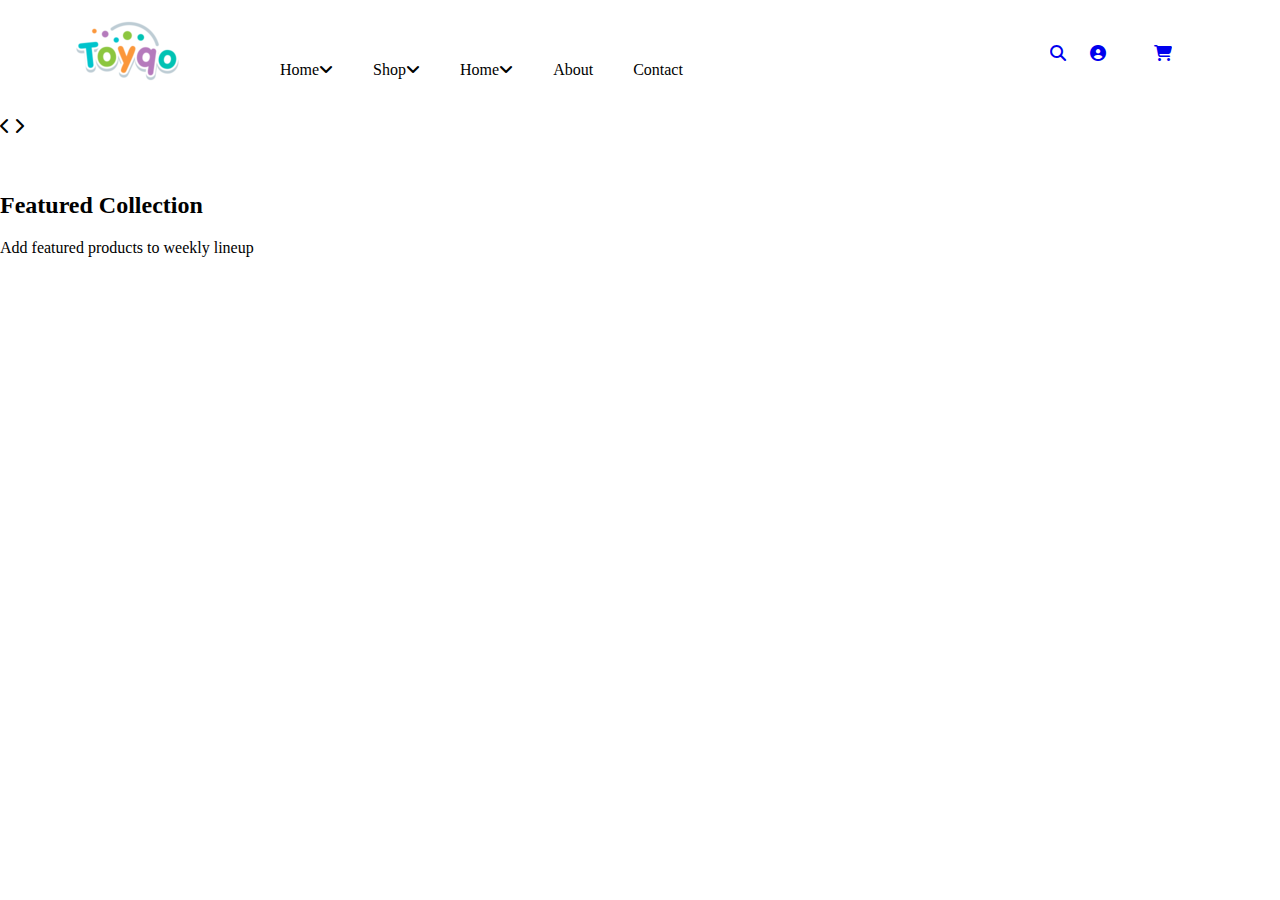
==== commit 65544a97: "update4" ====
--- a/index.html
+++ b/index.html
@@ -5,7 +5,6 @@
     <meta charset="UTF-8">
     <meta http-equiv="X-UA-Compatible" content="IE=edge">
     <meta name="viewport" content="width=di, initial-scale=1.0">
-    <link rel="stylesheet" href="/css/reset.css">
     <link href="https://cdn.jsdelivr.net/npm/bootstrap@5.1.3/dist/css/bootstrap.min.css" rel="stylesheet" integrity="sha384-1BmE4kWBq78iYhFldvKuhfTAU6auU8tT94WrHftjDbrCEXSU1oBoqyl2QvZ6jIW3" crossorigin="anonymous">
     <link rel="stylesheet" href="https://cdnjs.cloudflare.com/ajax/libs/font-awesome/4.7.0/css/font-awesome.css" integrity="sha512-5A8nwdMOWrSz20fDsjczgUidUBR8liPYU+WymTZP1lmY9G6Oc7HlZv156XqnsgNUzTyMefFTcsFH/tnJE/+xBg==" crossorigin="anonymous" referrerpolicy="no-referrer" />
     <link rel="stylesheet" href="https://cdnjs.cloudflare.com/ajax/libs/font-awesome/6.1.1/css/all.min.css">
@@ -14,55 +13,48 @@
 </head>
 
 <body>
-    <div id="header">
+    <header id="header">
         <div class="header-inner">
-            <div class="logos">
-                <a href="index.html">
-                    <img src="/img/logo.png" class="logo"></a>
-            </div>
+            <a href="index.html"><img src="/img/logo.png" class="logo"></a>
             <div class="main-menu">
+              <div class="main-menu-right">
                 <ul class="liv-nv">
-                    <li><a href="#">Home</a><i class="fa-solid fa-angle-down"></i>
-                        <ul>
-                            <li><a href=""></a>Home 1</li>
-                            <li><a href=""></a>Home 2</li>
-                            <li><a href=""></a>Home 3</li>
+                     <li class="main-menu-name">Home<i class="fa-solid fa-angle-down"></i>
+                        <ul class="main-menu-items" >
+                            <li><a href="#" >Home 1</a></li>
+                            <li><a href="#" >Home 2</a></li>
+                            <li><a href="#" >Home 3</a></li>
                         </ul>
                     </li>
-                    <li><a href="#">Shop</a><i class="fa-solid fa-angle-down"></i></li>
-                    <li><a href="#">Page</a><i class="fa-solid fa-angle-down"></i>
-                        <ul>
-                            <li><a href=""></a></li>
-                            <li><a href=""></a></li>
-                            <li><a href=""></a></li>
-                            <li><a href=""></a></li>
-                            <li><a href=""></a></li>
-                            <li><a href=""></a></li>
-                        </ul>
-                    </li>
-                    <li><a href="#">Blog</a><i class="fa-solid fa-angle-down"></i>
-                        <ul>
-                            <li><a href=""></a></li>
-                            <li><a href=""></a></li>
-                            <li><a href=""></a></li>
-                            <li><a href=""></a></li>
-                            <li><a href=""></a></li>
-                        </ul>
-                    </li>
+                    <li class="main-menu-name">Shop<i class="fa-solid fa-angle-down"></i>
+                      <ul class="main-menu-items" >
+                          <p>Shop Layout</p>
+                          <hr>
+                          <li><a href="#" >Shop Grid</a></li>
+                          <li><a href="#" >Left Slidebar</a></li>
+                          <li><a href="#" >Right Slide</a></li>
+                      </ul>
+                  </li>
+                  <li class="main-menu-name">Home<i class="fa-solid fa-angle-down"></i>
+                    <ul class="main-menu-items" >
+                        <li><a href="#" >Home 1</a></li>
+                        <li><a href="#" >Home 2</a></li>
+                        <li><a href="#" >Home 3</a></li>
+                    </ul>
+                </li>
                     <li><a href="#">About</a></li>
                     <li><a href="#">Contact</a></li>
                 </ul>
+              </div>
             </div>
             <div class="icons">
-                <ul class="liv-nv">
-                    <li><a href="#"></a><i class="fa fa-search" aria-hidden="true"></i></li>
-                    <li><a href="#"></a><i class="fa fa-user-circle" aria-hidden="true"></i></li>
-                    <li><a href="#"></a><i class="fa fa-heart-o" aria-hidden="true"></i></li>
-                    <li><a href="#"></a><i class="fa fa-shopping-cart" aria-hidden="true"></i></li>
-                </ul>
+              <a href="#"><i class="fa fa-search" aria-hidden="true"></i></a>
+              <a href="#"><i class="fa fa-user-circle" aria-hidden="true"></i></a>
+              <a href="#"><i class="fa fa-heart-o" aria-hidden="true"></i></a>
+              <a href="#"><i class="fa fa-shopping-cart" aria-hidden="true"></i></a>
             </div>
         </div>
-    </div>
+    </header>
     <!-- End: Header -->
 
     <!-- Start: Slider -->
--- a/css/style.css
+++ b/css/style.css
@@ -1,40 +1,61 @@
-#header{
-    
-    list-style:none;
-    margin:0;
-    padding:0;
-    font-size:14px;
-    font-weight:600;
+body{
+    margin: 0;
 }
-.logos{
-    height: 88.875px;
-    width: 190px;
-    display: block;
-    padding: 0 15px 0 15px;
-    max-width: 100%;
+header{
+    height: 100px;
 }
 .logo{
-    width: 160px;
-    height: 88.875px;
-    cursor: pointer;
-    display: inline;
- 
+    float: left;
+}
+.header-inner{
+    width: 1200px;
+    height: 100px;
+    margin: 0 auto;
 }
 .liv-nv{
-    display: flex;
+    list-style: none;
+    float: left;
 }
-.header-inner{
-    display: flex;
+.liv-nv>li{
+    float: left;
+    padding: 0 20px;
 }
-.main-menu li a{
-    color:black;
+
+.main-menu-name{
+    color: black;
+}
+.main-menu {
+    position: relative;
     display: block;
-    text-decoration:none;
-    padding:50px;
+    padding-top: 45px;
+  }
+  
+  .main-menu-items {
+    display: none;
+    position: absolute;
+    background-color: #f9f9f9;
+    min-width: 160px;
+    box-shadow: 0px 8px 16px 0px rgba(0,0,0,0.2);
+    padding: 12px 16px;
+    z-index: 1;
+  }
+  
+  .main-menu-name:hover .main-menu-items {
+    display: block;
+  }
+ul.main-menu-items{
+    list-style-type: none;
 }
-.icons li a{
-    color:rgb(255, 254, 254);
-    display: block;
-    text-decoration:none;
-    padding:30px;
+.liv-nv>li>a{
+    color: black;
+    text-decoration: none;
+}
+.icons{
+    padding-left: 1000px;
+}
+.icons>a>i{
+    padding: 0 10px;
+}
+.slide-item img{
+    width: 100vw;
 }